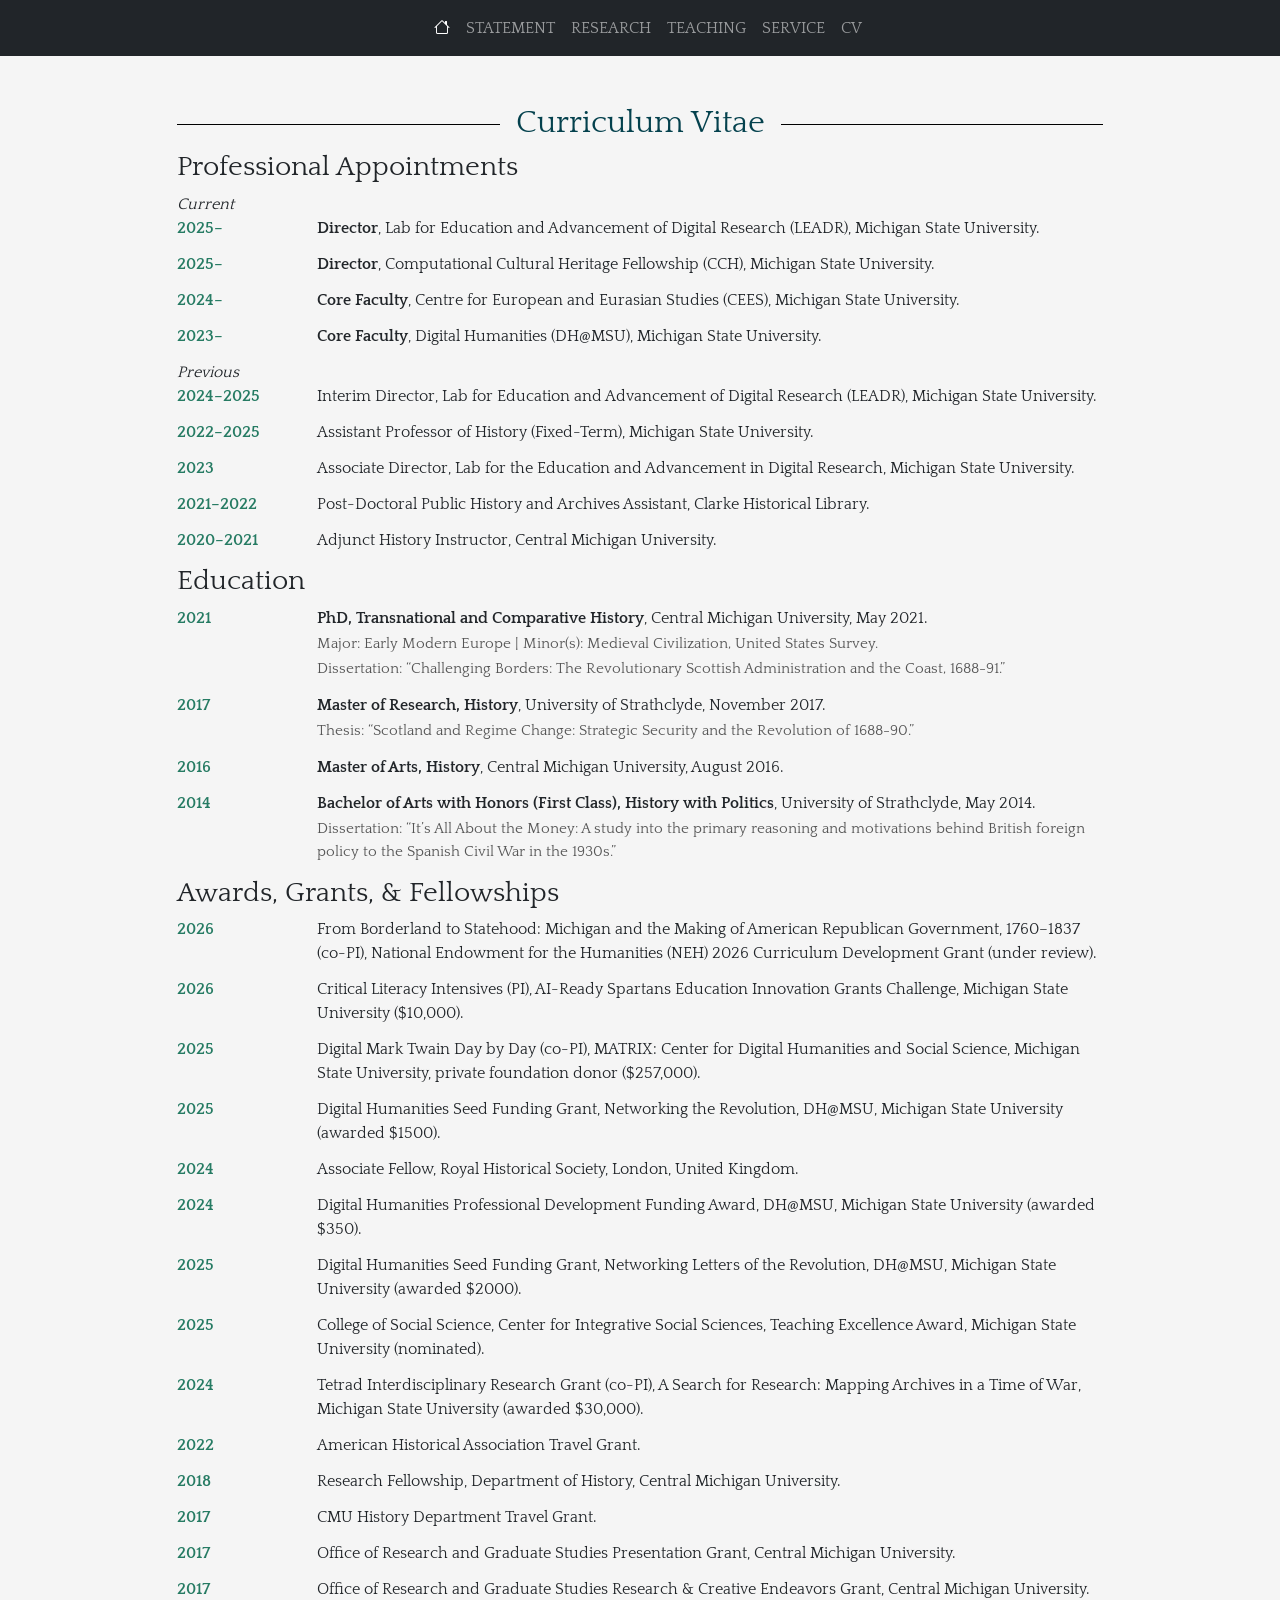
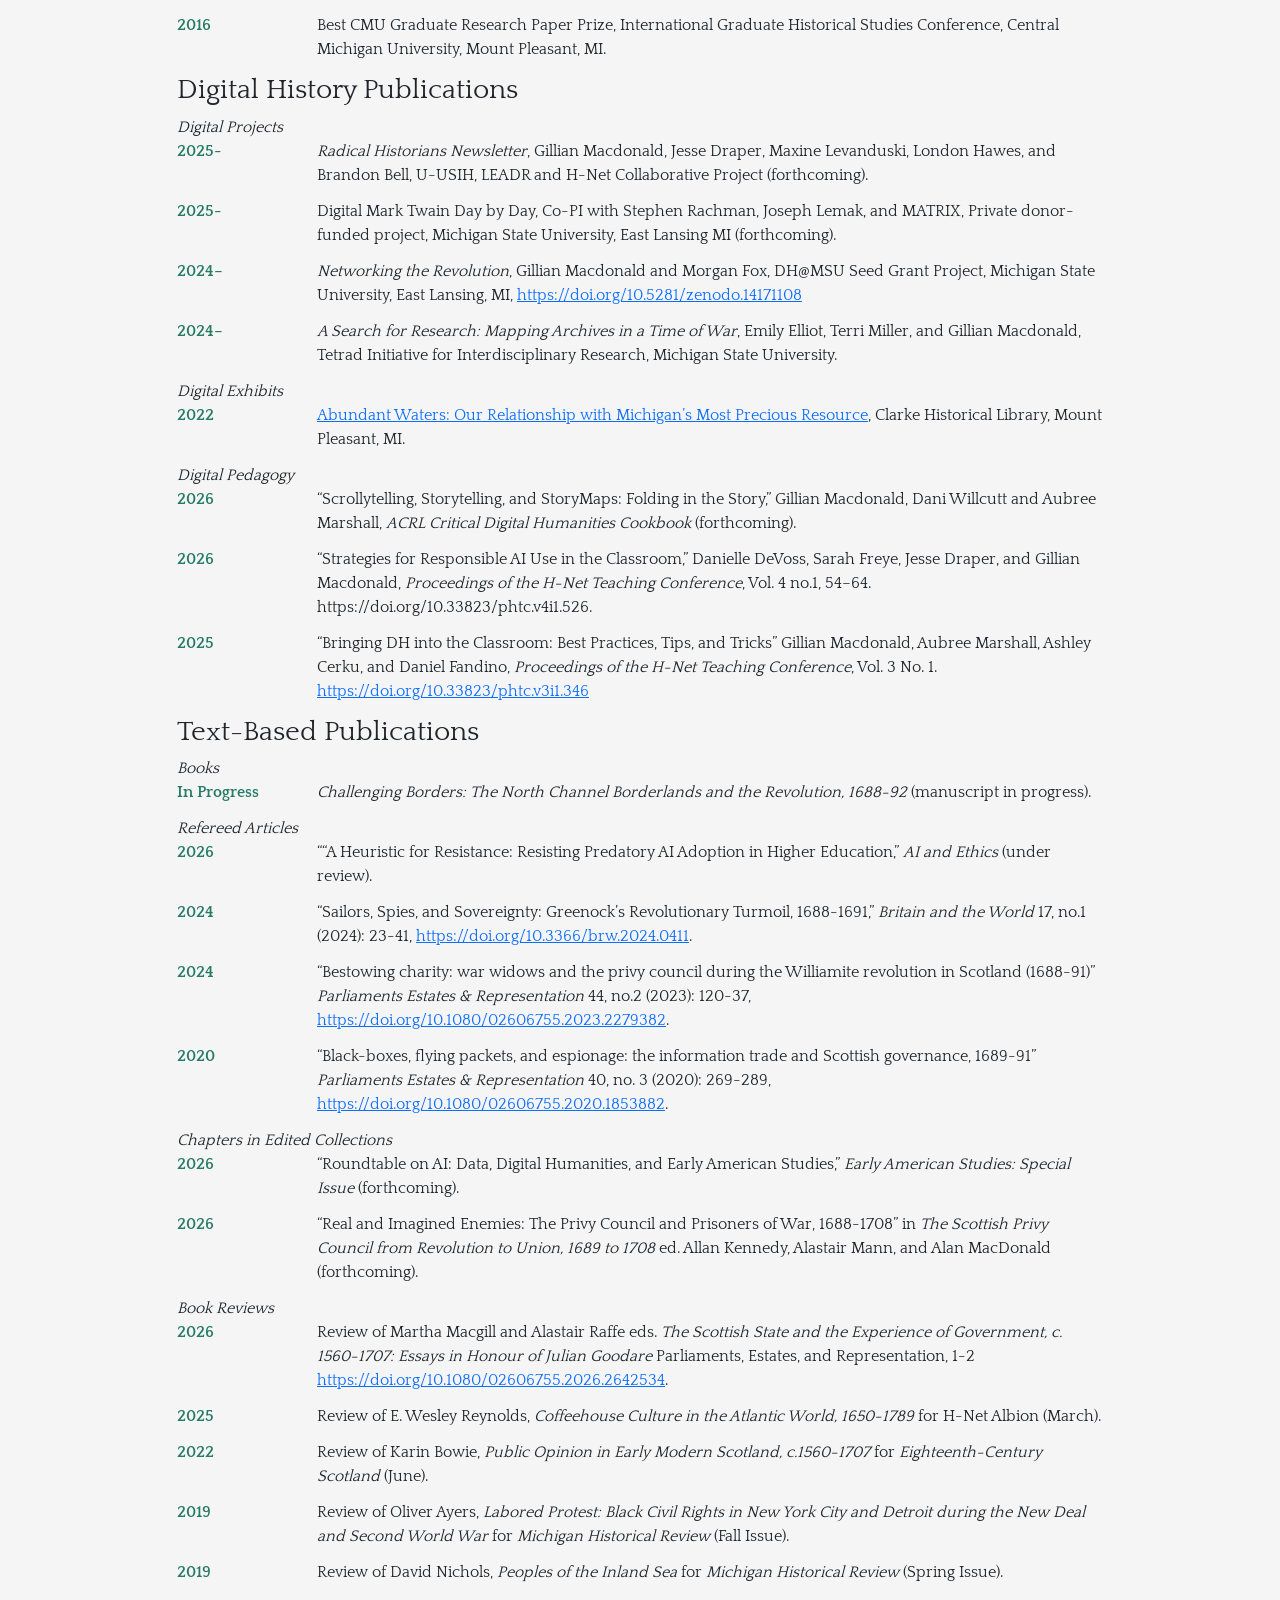
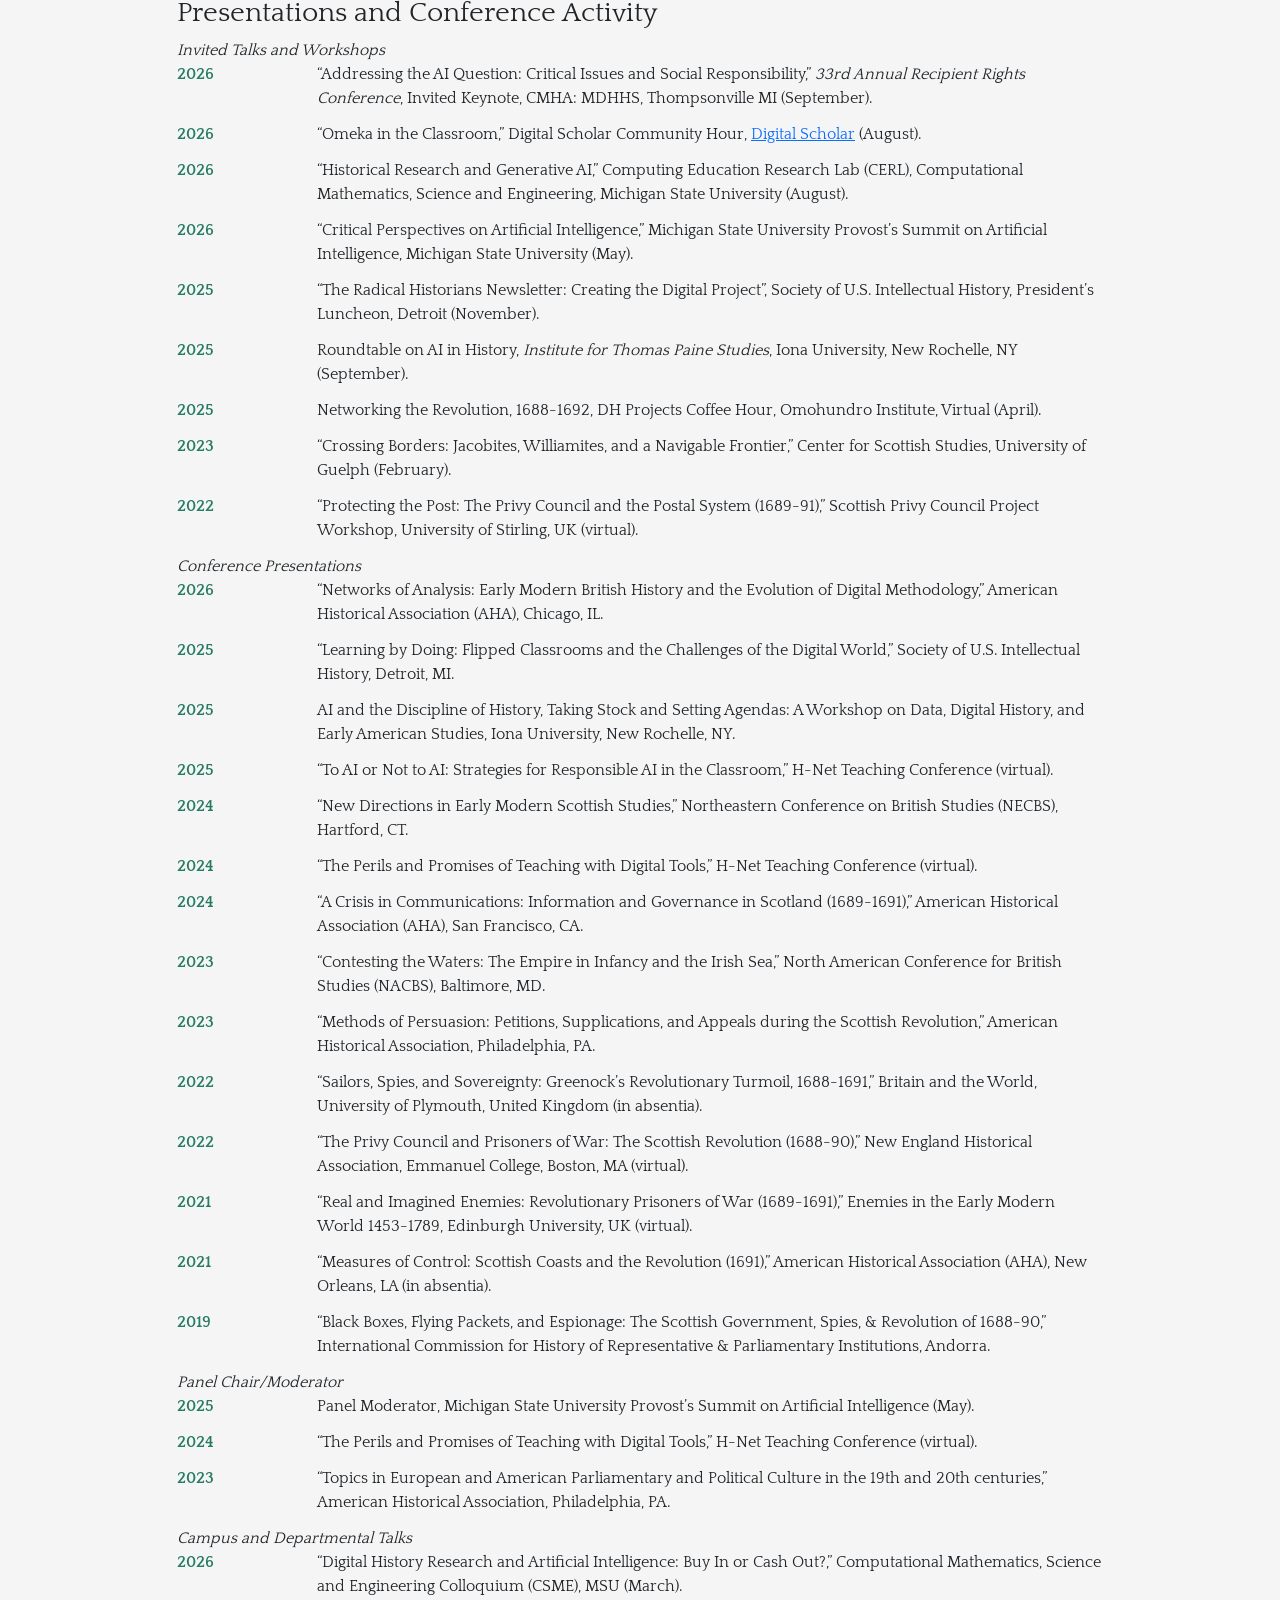
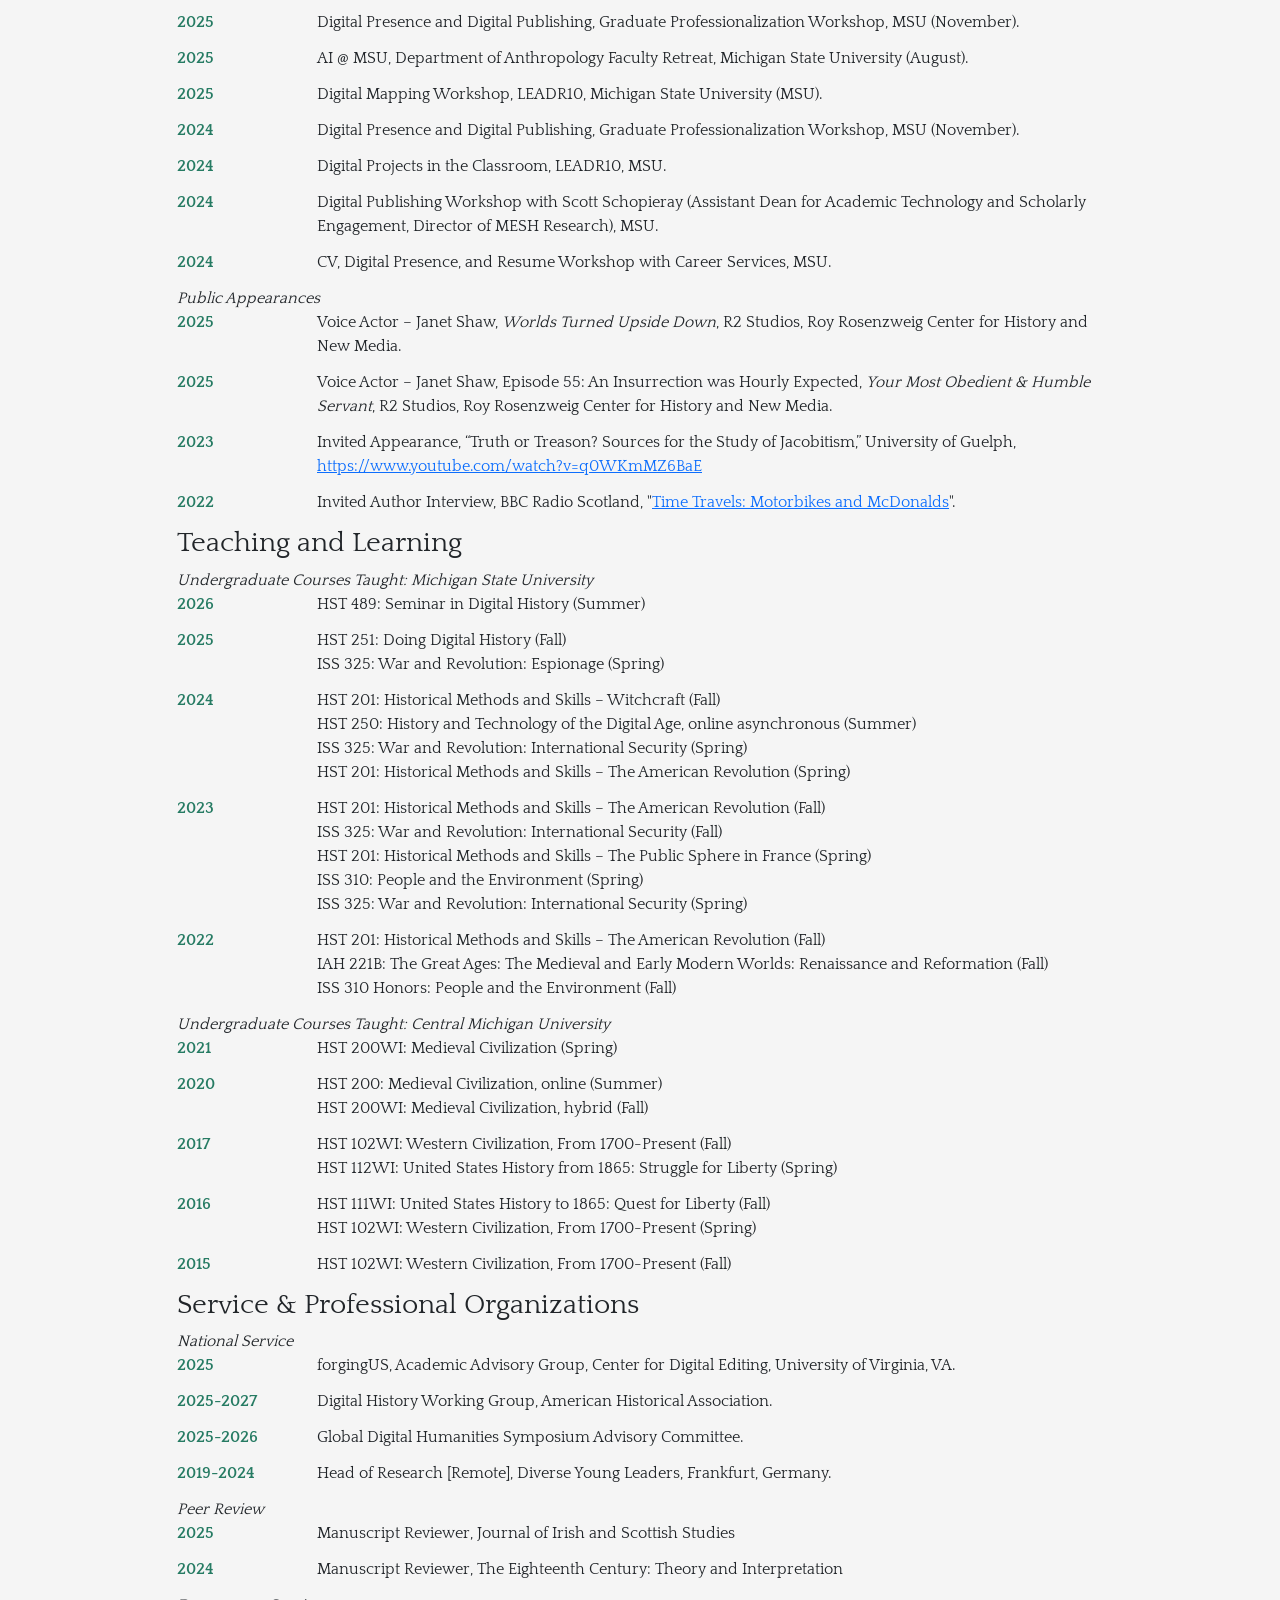
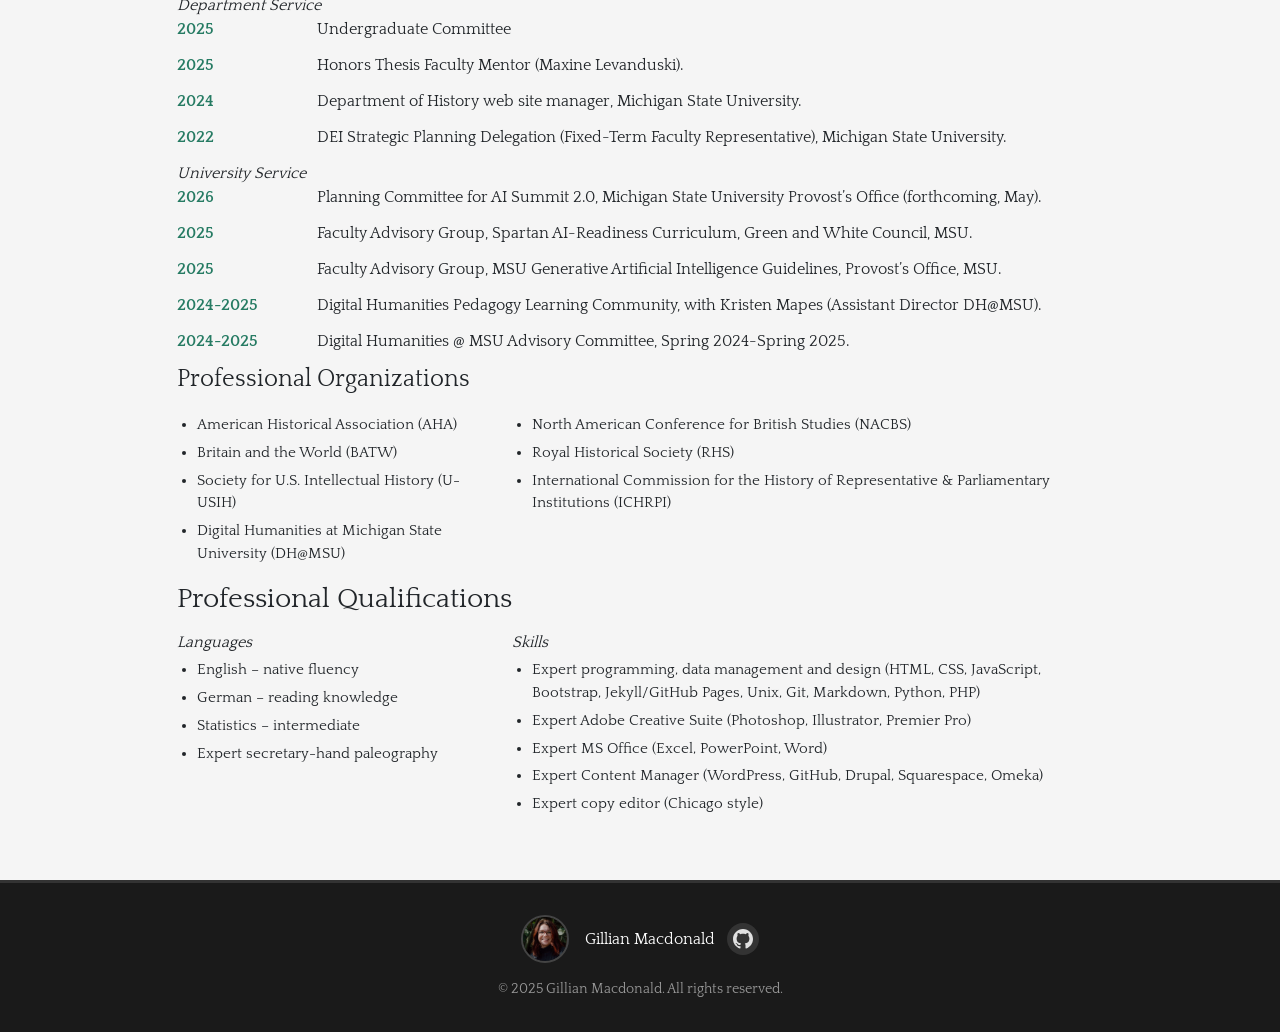
==== cv.html @ a135a9f1 "Update cv.html" ====
<!DOCTYPE html>
<html lang="en">
    <head>
        <meta charset="utf-8" />
        <meta name="viewport" content="width=device-width, initial-scale=1, shrink-to-fit=no" />
        <meta name="description" content="" />
        <meta name="author" content="" />
        <title>Gillian Macdonald, Ph.D.</title>
        <!-- Favicon-->
        <link rel="icon" type="image/x-icon" href="assets/favicon.ico" />
                <link rel="preconnect" href="https://fonts.googleapis.com">
<link rel="preconnect" href="https://fonts.gstatic.com" crossorigin>
<link href="https://fonts.googleapis.com/css2?family=Quattrocento:wght@400;700&display=swap" rel="stylesheet">
<link rel="stylesheet" href="https://cdn.jsdelivr.net/npm/bootstrap-icons@1.13.1/font/bootstrap-icons.min.css">
        <!-- Core theme CSS (includes Bootstrap)-->
        <link href="css/styles.css" rel="stylesheet" />
        <style>
        .entry {
            display: grid;
            grid-template-columns: 120px 1fr;
            column-gap: 20px;
            margin-bottom: 12px;
            align-items: start;
        }
        .date {
            font-weight: bold;
            color: #267b63; 
        }
        .title {
            font-weight: bold;
        }
        .details, .dissertation {
            display: block;
            font-size: 0.95em;
            margin-top: 3px;
            color: #555;
        }
        .qual-grid {
            display: grid;
            grid-template-columns: 1fr 2fr;
            column-gap: 40px;
            margin-top: 15px;
        }
        .qual-column ul {
            padding-left: 20px;
            margin-top: 5px;
        }
        .qual-column li {
            margin-bottom: 5px;
            font-size: 0.95em;
        }
        </style>
    </head>
    <body>
        <!-- Responsive navbar-->
        <nav class="navbar navbar-expand-lg navbar-dark bg-dark sticky-top">
            <div class="container">
                <a class="navbar-brand" href="#!"></a>
                <button class="navbar-toggler" type="button" data-bs-toggle="collapse" data-bs-target="#navbarSupportedContent" aria-controls="navbarSupportedContent" aria-expanded="false" aria-label="Toggle navigation"><span class="navbar-toggler-icon"></span></button>
                <div class="collapse navbar-collapse d-lg-flex justify-content-center" id="navbarSupportedContent">
                    <ul class="navbar-nav nav justify-content-center">
                        <li class="nav-item"><a class="nav-link active" aria-current="page" href="index.html"><i class="bi bi-house"></i></a></li>
                        <li class="nav-item"><a class="nav-link" href="statement.html">STATEMENT</a></li>
                        <li class="nav-item"><a class="nav-link" href="research.html">RESEARCH</a></li>
                        <li class="nav-item"><a class="nav-link" href="teaching.html">TEACHING</a></li>
                        <li class="nav-item"><a class="nav-link" href="service.html">SERVICE</a></li>
                        <li class="nav-item"><a class="nav-link" href="cv.html">CV</a></li>
                    </ul>
                </div>
            </div>
        </nav>
            <div class="container my-5">
                <div class="row justify-content-center">
                    <div class="col-lg-10">
                        <h2>Curriculum Vitae</h2>
    <h3>Professional Appointments</h3>
    <i>Current</i>
    <div class="entry">
    <div class="date">2025–</div><div class="content"><span class="title">Director</span>, Lab for Education and Advancement of Digital Research (LEADR), Michigan State University.</div></div>
    <div class="entry"><div class="date">2025–</div><div class="content"><span class="title">Director</span>, Computational Cultural Heritage Fellowship (CCH), Michigan State University.</div></div>
    <div class="entry"><div class="date">2024–</div><div class="content"><span class="title">Core Faculty</span>, Centre for European and Eurasian Studies (CEES), Michigan State University.</div></div>
    <div class="entry"><div class="date">2023–</div><div class="content"><span class="title">Core Faculty</span>, Digital Humanities (DH@MSU), Michigan State University.</div></div>

    <i>Previous</i>
    <div class="entry"><div class="date">2024–2025</div><div class="content">Interim Director, Lab for Education and Advancement of Digital Research (LEADR), Michigan State University.</div></div>
    <div class="entry"><div class="date">2022–2025</div><div class="content">Assistant Professor of History (Fixed-Term), Michigan State University.</div></div>
    <div class="entry"><div class="date">2023</div><div class="content">Associate Director, Lab for the Education and Advancement in Digital Research, Michigan State University.</div></div>
    <div class="entry"><div class="date">2021–2022</div><div class="content">Post-Doctoral Public History and Archives Assistant, Clarke Historical Library.</div></div>
    <div class="entry"><div class="date">2020–2021</div><div class="content">Adjunct History Instructor, Central Michigan University.</div></div>

    <h3 class="justify-content-center">Education</h3>
    <div class="entry"><div class="date">2021</div>
    <div class="content">
            <span class="title">PhD, Transnational and Comparative History</span>, Central Michigan University, May 2021.
            <span class="details">Major: Early Modern Europe | Minor(s): Medieval Civilization, United States Survey.</span>
            <span class="dissertation">Dissertation: “Challenging Borders: The Revolutionary Scottish Administration and the Coast, 1688-91.”</span></div>
    </div>
    <div class="entry"><div class="date">2017</div>
        <div class="content">
            <span class="title">Master of Research, History</span>, University of Strathclyde, November 2017.
            <span class="dissertation">Thesis: “Scotland and Regime Change: Strategic Security and the Revolution of 1688-90.”</span></div>
    </div>
    <div class="entry"><div class="date">2016</div>
        <div class="content"><span class="title">Master of Arts, History</span>, Central Michigan University, August 2016.</div></div>
    <div class="entry"><div class="date">2014</div>
        <div class="content">
            <span class="title">Bachelor of Arts with Honors (First Class), History with Politics</span>, University of Strathclyde, May 2014.
            <span class="dissertation">Dissertation: “It’s All About the Money: A study into the primary reasoning and motivations behind British foreign policy to the Spanish Civil War in the 1930s.”</span></div>
    </div>

    <h3>Awards, Grants, & Fellowships</h3>
    <div class="entry"><div class="date">2026</div><div class="content">From Borderland to Statehood: Michigan and the Making of American Republican Government, 1760–1837 (co-PI), National Endowment for the Humanities (NEH) 2026 Curriculum Development Grant (under review).</div></div>
    <div class="entry"><div class="date">2026</div><div class="content">Critical Literacy Intensives (PI), AI-Ready Spartans Education Innovation Grants Challenge, Michigan State University ($10,000).</div></div>
    <div class="entry"><div class="date">2025</div><div class="content">Digital Mark Twain Day by Day (co-PI), MATRIX: Center for Digital Humanities and Social Science, Michigan State University, private foundation donor ($257,000).</div></div>
    <div class="entry"><div class="date">2025</div><div class="content">Digital Humanities Seed Funding Grant, Networking the Revolution, DH@MSU, Michigan State University (awarded $1500).</div></div>
    <div class="entry"><div class="date">2024</div><div class="content">Associate Fellow, Royal Historical Society, London, United Kingdom.</div></div>
    <div class="entry"><div class="date">2024</div><div class="content">Digital Humanities Professional Development Funding Award, DH@MSU, Michigan State University (awarded $350).</div></div>
    <div class="entry"><div class="date">2025</div><div class="content">Digital Humanities Seed Funding Grant, Networking Letters of the Revolution, DH@MSU, Michigan State University (awarded $2000).</div></div>
    <div class="entry"><div class="date">2025</div><div class="content">College of Social Science, Center for Integrative Social Sciences, Teaching Excellence Award, Michigan State University (nominated).</div></div>
    <div class="entry"><div class="date">2024</div><div class="content">Tetrad Interdisciplinary Research Grant (co-PI), A Search for Research: Mapping Archives in a Time of War, Michigan State University (awarded $30,000).</div></div>
    <div class="entry"><div class="date">2022</div><div class="content">American Historical Association Travel Grant.</div></div>
    <div class="entry"><div class="date">2018</div><div class="content">Research Fellowship, Department of History, Central Michigan University.</div></div>
    <div class="entry"><div class="date">2017</div><div class="content">CMU History Department Travel Grant.</div></div>
    <div class="entry"><div class="date">2017</div><div class="content">Office of Research and Graduate Studies Presentation Grant, Central Michigan University.</div></div>
    <div class="entry"><div class="date">2017</div><div class="content">Office of Research and Graduate Studies Research & Creative Endeavors Grant, Central Michigan University.</div></div>
    <div class="entry"><div class="date">2016</div><div class="content">Best CMU Graduate Research Paper Prize, International Graduate Historical Studies Conference, Central Michigan University, Mount Pleasant, MI.</div></div>
    
    <h3>Digital History Publications</h3>
    <i>Digital Projects</i>
    <div class="entry"><div class="date">2025-</div><div class="content"><i>Radical Historians Newsletter</i>, Gillian Macdonald, Jesse Draper, Maxine Levanduski, London Hawes, and Brandon Bell, U-USIH, LEADR and H-Net Collaborative Project (forthcoming).</div></div>
    <div class="entry"><div class="date">2025-</div><div class="content">Digital Mark Twain Day by Day, Co-PI with Stephen Rachman, Joseph Lemak, and MATRIX, Private donor-funded project, Michigan State University, East Lansing MI (forthcoming).</div></div>
    <div class="entry"><div class="date">2024–</div><div class="content"><i>Networking the Revolution</i>, Gillian Macdonald and Morgan Fox, DH@MSU Seed Grant Project, Michigan State University, East Lansing, MI, <a href="https://doi.org/10.5281/zenodo.14171108" class="url">https://doi.org/10.5281/zenodo.14171108</a></div></div>
    <div class="entry"><div class="date">2024–</div><div class="content"><i>A Search for Research: Mapping Archives in a Time of War</i>, Emily Elliot, Terri Miller, and Gillian Macdonald, Tetrad Initiative for Interdisciplinary Research, Michigan State University.</div></div>

    <i>Digital Exhibits</i>
    <div class="entry"><div class="date">2022</div><div class="content"><a class="link" href="https://abundantwaterscmich.omeka.net">Abundant Waters: Our Relationship with Michigan’s Most Precious Resource</a>, Clarke Historical Library, Mount Pleasant, MI.</div></div>

    <i>Digital Pedagogy</i>
    <div class="entry"><div class="date">2026</div><div class="content">“Scrollytelling, Storytelling, and StoryMaps: Folding in the Story,” Gillian Macdonald, Dani Willcutt and Aubree Marshall, <i>ACRL Critical Digital Humanities Cookbook</i> (forthcoming).</div></div>
    <div class="entry"><div class="date">2026</div><div class="content">“Strategies for Responsible AI Use in the Classroom,” Danielle DeVoss, Sarah Freye, Jesse Draper, and Gillian Macdonald, <i>Proceedings of the H-Net Teaching Conference</i>, Vol. 4 no.1, 54–64. https://doi.org/10.33823/phtc.v4i1.526.</div></div>
    <div class="entry"><div class="date">2025</div><div class="content">“Bringing DH into the Classroom: Best Practices, Tips, and Tricks” Gillian Macdonald, Aubree Marshall, Ashley Cerku, and Daniel Fandino, <i>Proceedings of the H-Net Teaching Conference</i>, Vol. 3 No. 1. <a href="https://doi.org/10.33823/phtc.v3i1.346" class="url">https://doi.org/10.33823/phtc.v3i1.346</a></div></div>

    <h3 class="justify-content-center">Text-Based Publications</h3>
    <i>Books</i>
    <div class="entry"><div class="date">In Progress</div><div class="content"><i>Challenging Borders: The North Channel Borderlands and the Revolution, 1688-92</i> (manuscript in progress).</div></div>

    <i>Refereed Articles</i>
    <div class="entry"><div class="date">2026</div><div class="content">““A Heuristic for Resistance: Resisting Predatory AI Adoption in Higher Education,” <i>AI and Ethics</i> (under review).</div></div>
    <div class="entry"><div class="date">2024</div><div class="content">“Sailors, Spies, and Sovereignty: Greenock’s Revolutionary Turmoil, 1688-1691,” <i>Britain and the World</i> 17, no.1 (2024): 23-41, <a class="link" href="https://doi.org/10.3366/brw.2024.0411">https://doi.org/10.3366/brw.2024.0411</a>.</div></div>
    <div class="entry"><div class="date">2024</div><div class="content">“Bestowing charity: war widows and the privy council during the Williamite revolution in Scotland (1688-91)” <i>Parliaments Estates & Representation</i> 44, no.2 (2023): 120-37, <a class="link" href="https://doi.org/10.1080/02606755.2023.2279382">https://doi.org/10.1080/02606755.2023.2279382</a>.</div></div>
    <div class="entry"><div class="date">2020</div><div class="content">“Black-boxes, flying packets, and espionage: the information trade and Scottish governance, 1689-91” <i>Parliaments Estates & Representation</i> 40, no. 3 (2020): 269-289, <a class="link" href="https://doi.org/10.1080/02606755.2020.1853882">https://doi.org/10.1080/02606755.2020.1853882</a>.</div></div>

    <i>Chapters in Edited Collections</i>
    <div class="entry"><div class="date">2026</div><div class="content">“Roundtable on AI: Data, Digital Humanities, and Early American Studies,” <i>Early American Studies: Special Issue</i> (forthcoming).</div></div>
    <div class="entry"><div class="date">2026</div><div class="content">“Real and Imagined Enemies: The Privy Council and Prisoners of War, 1688-1708” in <i>The Scottish Privy Council from Revolution to Union, 1689 to 1708</i> ed. Allan Kennedy, Alastair Mann, and Alan MacDonald (forthcoming).</div></div>

    <i>Book Reviews</i>
    <div class="entry"><div class="date">2026</div><div class="content">Review of Martha Macgill and Alastair Raffe eds. <i>The Scottish State and the Experience of Government, c. 1560-1707: Essays in Honour of Julian Goodare</i> Parliaments, Estates, and Representation, 1-2 <a class="link" href="https://doi.org/10.1080/02606755.2026.2642534">https://doi.org/10.1080/02606755.2026.2642534</a>.</div></div>
    <div class="entry"><div class="date">2025</div><div class="content">Review of E. Wesley Reynolds, <i>Coffeehouse Culture in the Atlantic World, 1650-1789</i> for H-Net Albion (March).</div></div>
    <div class="entry"><div class="date">2022</div><div class="content">Review of Karin Bowie, <i>Public Opinion in Early Modern Scotland, c.1560-1707</i> for <i>Eighteenth-Century Scotland</i> (June).</div></div>
    <div class="entry"><div class="date">2019</div><div class="content">Review of Oliver Ayers, <i>Labored Protest: Black Civil Rights in New York City and Detroit during the New Deal and Second World War</i> for <i>Michigan Historical Review</i> (Fall Issue).</div></div>
    <div class="entry"><div class="date">2019</div><div class="content">Review of David Nichols, <i>Peoples of the Inland Sea</i> for <i>Michigan Historical Review</i> (Spring Issue).</div></div>

    <h3>Presentations and Conference Activity</h3>
    <i>Invited Talks and Workshops</i>
    <div class="entry"><div class="date">2026</div><div class="content">“Addressing the AI Question: Critical Issues and Social Responsibility,” <i>33rd Annual Recipient Rights Conference</i>, Invited Keynote, CMHA: MDHHS, Thompsonville MI (September).</div></div>
    <div class="entry"><div class="date">2026</div><div class="content">“Omeka in the Classroom,” Digital Scholar Community Hour, <a class="link" href="https://www.digitalscholar.org">Digital Scholar</a> (August). </div></div>
    <div class="entry"><div class="date">2026</div><div class="content">“Historical Research and Generative AI,” Computing Education Research Lab (CERL), Computational Mathematics, Science and Engineering, Michigan State University (August).</div></div>
    <div class="entry"><div class="date">2026</div><div class="content">“Critical Perspectives on Artificial Intelligence,” Michigan State University Provost’s Summit on Artificial Intelligence, Michigan State University (May).</div></div>
    <div class="entry"><div class="date">2025</div><div class="content">“The Radical Historians Newsletter: Creating the Digital Project”, Society of U.S. Intellectual History, President’s Luncheon, Detroit (November).</div></div>
    <div class="entry"><div class="date">2025</div><div class="content">Roundtable on AI in History, <i>Institute for Thomas Paine Studies</i>, Iona University, New Rochelle, NY (September).</div></div>
    <div class="entry"><div class="date">2025</div><div class="content">Networking the Revolution, 1688-1692, DH Projects Coffee Hour, Omohundro Institute, Virtual (April).</div></div>
    <div class="entry"><div class="date">2023</div><div class="content">“Crossing Borders: Jacobites, Williamites, and a Navigable Frontier,” Center for Scottish Studies, University of Guelph (February).</div></div>
    <div class="entry"><div class="date">2022</div><div class="content">“Protecting the Post: The Privy Council and the Postal System (1689-91),” Scottish Privy Council Project Workshop, University of Stirling, UK (virtual).</div></div>

    <i>Conference Presentations</i>
    <div class="entry"><div class="date">2026</div><div class="content">“Networks of Analysis: Early Modern British History and the Evolution of Digital Methodology,” American Historical Association (AHA), Chicago, IL.</div></div>
    <div class="entry"><div class="date">2025</div><div class="content">“Learning by Doing: Flipped Classrooms and the Challenges of the Digital World,” Society of U.S. Intellectual History, Detroit, MI. </div></div>
    <div class="entry"><div class="date">2025</div><div class="content">AI and the Discipline of History, Taking Stock and Setting Agendas: A Workshop on Data, Digital History, and Early American Studies, Iona University, New Rochelle, NY.</div></div>
    <div class="entry"><div class="date">2025</div><div class="content">“To AI or Not to AI: Strategies for Responsible AI in the Classroom,” H-Net Teaching Conference (virtual).</div></div>
    <div class="entry"><div class="date">2024</div><div class="content">“New Directions in Early Modern Scottish Studies,” Northeastern Conference on British Studies (NECBS), Hartford, CT. </div></div>
    <div class="entry"><div class="date">2024</div><div class="content">“The Perils and Promises of Teaching with Digital Tools,” H-Net Teaching Conference (virtual).</div></div>
    <div class="entry"><div class="date">2024</div><div class="content">“A Crisis in Communications: Information and Governance in Scotland (1689-1691),” American Historical Association (AHA), San Francisco, CA.</div></div>
    <div class="entry"><div class="date">2023</div><div class="content">“Contesting the Waters: The Empire in Infancy and the Irish Sea,” North American Conference for British Studies (NACBS), Baltimore, MD.</div></div>
    <div class="entry"><div class="date">2023</div><div class="content">“Methods of Persuasion: Petitions, Supplications, and Appeals during the Scottish Revolution,” American Historical Association, Philadelphia, PA.</div></div>
    <div class="entry"><div class="date">2022</div><div class="content">“Sailors, Spies, and Sovereignty: Greenock’s Revolutionary Turmoil, 1688-1691,” Britain and the World, University of Plymouth, United Kingdom (in absentia).</div></div>
    <div class="entry"><div class="date">2022</div><div class="content">“The Privy Council and Prisoners of War: The Scottish Revolution (1688-90),” New England Historical Association, Emmanuel College, Boston, MA (virtual).</div></div>
    <div class="entry"><div class="date">2021</div><div class="content">“Real and Imagined Enemies: Revolutionary Prisoners of War (1689-1691),” Enemies in the Early Modern World 1453-1789, Edinburgh University, UK (virtual).</div></div>
    <div class="entry"><div class="date">2021</div><div class="content">“Measures of Control: Scottish Coasts and the Revolution (1691),” American Historical Association (AHA), New Orleans, LA (in absentia).</div></div>
    <div class="entry"><div class="date">2019</div><div class="content">“Black Boxes, Flying Packets, and Espionage: The Scottish Government, Spies, & Revolution of 1688-90,” International Commission for History of Representative & Parliamentary Institutions, Andorra.</div></div>

    <i>Panel Chair/Moderator</i>
    <div class="entry"><div class="date">2025</div><div class="content">Panel Moderator, Michigan State University Provost’s Summit on Artificial Intelligence (May).</div></div>
    <div class="entry"><div class="date">2024</div><div class="content">“The Perils and Promises of Teaching with Digital Tools,” H-Net Teaching Conference (virtual).</div></div>
    <div class="entry"><div class="date">2023</div><div class="content">“Topics in European and American Parliamentary and Political Culture in the 19th and 20th centuries,” American Historical Association, Philadelphia, PA.</div></div>

    <i>Campus and Departmental Talks</i>
    <div class="entry"><div class="date">2026</div><div class="content">“Digital History Research and Artificial Intelligence: Buy In or Cash Out?,” Computational Mathematics, Science and Engineering Colloquium (CSME), MSU (March).</div></div>
    <div class="entry"><div class="date">2025</div><div class="content">Digital Presence and Digital Publishing, Graduate Professionalization Workshop, MSU (November).</div></div>
    <div class="entry"><div class="date">2025</div><div class="content">AI @ MSU, Department of Anthropology Faculty Retreat, Michigan State University (August).</div></div>
    <div class="entry"><div class="date">2025</div><div class="content">Digital Mapping Workshop, LEADR10, Michigan State University (MSU).</div></div>
    <div class="entry"><div class="date">2024</div><div class="content">Digital Presence and Digital Publishing, Graduate Professionalization Workshop, MSU (November).</div></div>
    <div class="entry"><div class="date">2024</div><div class="content">Digital Projects in the Classroom, LEADR10, MSU.</div></div>
    <div class="entry"><div class="date">2024</div><div class="content">Digital Publishing Workshop with Scott Schopieray (Assistant Dean for Academic Technology and Scholarly Engagement, Director of MESH Research), MSU.</div></div>
    <div class="entry"><div class="date">2024</div><div class="content">CV, Digital Presence, and Resume Workshop with Career Services, MSU.</div></div>

    <i>Public Appearances</i>
    <div class="entry"><div class="date">2025</div><div class="content">Voice Actor – Janet Shaw, <i>Worlds Turned Upside Down</i>, R2 Studios, Roy Rosenzweig Center for History and New Media.</div></div>
    <div class="entry"><div class="date">2025</div><div class="content">Voice Actor – Janet Shaw, Episode 55: An Insurrection was Hourly Expected, <i>Your Most Obedient & Humble Servant</i>, R2 Studios, Roy Rosenzweig Center for History and New Media.</div></div>
    <div class="entry"><div class="date">2023</div><div class="content">Invited Appearance, “Truth or Treason? Sources for the Study of Jacobitism,” University of Guelph, <a href="https://www.youtube.com/watch?v=q0WKmMZ6BaE" class="url">https://www.youtube.com/watch?v=q0WKmMZ6BaE</a></div></div>
    <div class="entry"><div class="date">2022</div><div class="content">Invited Author Interview, BBC Radio Scotland, "<a href="https://www.bbc.co.uk/programmes/m001750f" class="url">Time Travels: Motorbikes and McDonalds</a>".</div></div>

    <h3>Teaching and Learning</h3>
    <i>Undergraduate Courses Taught: Michigan State University</i>
    <div class="entry"><div class="date">2026</div><div class="content">HST 489: Seminar in Digital History (Summer)</div></div>
    <div class="entry"><div class="date">2025</div><div class="content">HST 251: Doing Digital History (Fall)<br>ISS 325: War and Revolution: Espionage (Spring)</div></div>
    <div class="entry"><div class="date">2024</div><div class="content">HST 201: Historical Methods and Skills – Witchcraft (Fall)<br>HST 250: History and Technology of the Digital Age, online asynchronous (Summer)<br>ISS 325: War and Revolution: International Security (Spring)<br>HST 201: Historical Methods and Skills – The American Revolution (Spring)</div></div>
    <div class="entry"><div class="date">2023</div><div class="content">HST 201: Historical Methods and Skills – The American Revolution (Fall)<br>ISS 325: War and Revolution: International Security (Fall)<br>HST 201: Historical Methods and Skills – The Public Sphere in France (Spring)<br>ISS 310: People and the Environment (Spring)<br>ISS 325: War and Revolution: International Security (Spring)</div></div>
    <div class="entry"><div class="date">2022</div><div class="content">HST 201: Historical Methods and Skills – The American Revolution (Fall)<br>IAH 221B: The Great Ages: The Medieval and Early Modern Worlds: Renaissance and Reformation (Fall)<br>ISS 310 Honors: People and the Environment (Fall)</div></div>

    <i>Undergraduate Courses Taught: Central Michigan University</i>
    <div class="entry"><div class="date">2021</div><div class="content">HST 200WI: Medieval Civilization (Spring)</div></div>
    <div class="entry"><div class="date">2020</div><div class="content">HST 200: Medieval Civilization, online (Summer)<br>HST 200WI: Medieval Civilization, hybrid (Fall)</div></div>
    <div class="entry"><div class="date">2017</div><div class="content">HST 102WI: Western Civilization, From 1700-Present (Fall)<br>HST 112WI: United States History from 1865: Struggle for Liberty (Spring)</div></div>
    <div class="entry"><div class="date">2016</div><div class="content">HST 111WI: United States History to 1865: Quest for Liberty (Fall)<br>HST 102WI: Western Civilization, From 1700-Present (Spring)</div></div>
    <div class="entry"><div class="date">2015</div><div class="content">HST 102WI: Western Civilization, From 1700-Present (Fall)</div></div>
    
    <h3>Service & Professional Organizations</h3>
    <i>National Service</i>
    <div class="entry"><div class="date">2025</div><div class="content">forgingUS, Academic Advisory Group, Center for Digital Editing, University of Virginia, VA.</div></div>
    <div class="entry"><div class="date">2025-2027</div><div class="content">Digital History Working Group, American Historical Association.</div></div>
    <div class="entry"><div class="date">2025-2026</div><div class="content">Global Digital Humanities Symposium Advisory Committee.</div></div>
    <div class="entry"><div class="date">2019-2024</div><div class="content">Head of Research [Remote], Diverse Young Leaders, Frankfurt, Germany.</div></div>

    <i>Peer Review</i>
    <div class="entry"><div class="date">2025</div><div class="content">Manuscript Reviewer, Journal of Irish and Scottish Studies</div></div>
    <div class="entry"><div class="date">2024</div><div class="content">Manuscript Reviewer, The Eighteenth Century: Theory and Interpretation</div></div>

    <i>Department Service</i>
    <div class="entry"><div class="date">2025</div><div class="content">Undergraduate Committee</div></div>
    <div class="entry"><div class="date">2025</div><div class="content">Honors Thesis Faculty Mentor (Maxine Levanduski).</div></div>
    <div class="entry"><div class="date">2024</div><div class="content">Department of History web site manager, Michigan State University.</div></div>
    <div class="entry"><div class="date">2022</div><div class="content">DEI Strategic Planning Delegation (Fixed-Term Faculty Representative), Michigan State University.</div></div>

    <i>University Service</i>
    <div class="entry"><div class="date">2026</div><div class="content">Planning Committee for AI Summit 2.0, Michigan State University Provost’s Office (forthcoming, May).</div></div>
    <div class="entry"><div class="date">2025</div><div class="content">Faculty Advisory Group, Spartan AI-Readiness Curriculum, Green and White Council, MSU.</div></div>
    <div class="entry"><div class="date">2025</div><div class="content">Faculty Advisory Group, MSU Generative Artificial Intelligence Guidelines, Provost’s Office, MSU.</div></div>
    <div class="entry"><div class="date">2024-2025</div><div class="content">Digital Humanities Pedagogy Learning Community, with Kristen Mapes (Assistant Director DH@MSU).</div></div>
    <div class="entry"><div class="date">2024-2025</div><div class="content">Digital Humanities @ MSU Advisory Committee, Spring 2024-Spring 2025.</div></div>

    <h4>Professional Organizations</h4>
    <div class="qual-grid">
        <div class="qual-column">
            <ul>
                <li>American Historical Association (AHA)</li>
                <li>Britain and the World (BATW)</li>
                <li>Society for U.S. Intellectual History (U-USIH)</li>
                <li>Digital Humanities at Michigan State University (DH@MSU)</li>
            </ul>
        </div>
        <div class="qual-column">
            <ul>
                <li>North American Conference for British Studies (NACBS)</li>
                <li>Royal Historical Society (RHS)</li>
                <li>International Commission for the History of Representative & Parliamentary Institutions (ICHRPI)</li>
            </ul>
        </div>
    </div>

    <h3>Professional Qualifications</h3>
    <div class="qual-grid">
        <div class="qual-column">
            <i>Languages</i>
            <ul>
                <li>English – native fluency</li>
                <li>German – reading knowledge</li>
                <li>Statistics – intermediate</li>
                <li>Expert secretary-hand paleography</li>
            </ul>
        </div>
        <div class="qual-column">
            <i>Skills</i>
            <ul>
                <li>Expert programming, data management and design (HTML, CSS, JavaScript, Bootstrap, Jekyll/GitHub Pages, Unix, Git, Markdown, Python, PHP)</li>
                <li>Expert Adobe Creative Suite (Photoshop, Illustrator, Premier Pro)</li>
                <li>Expert MS Office (Excel, PowerPoint, Word)</li>
                <li>Expert Content Manager (WordPress, GitHub, Drupal, Squarespace, Omeka)</li>
                <li>Expert copy editor (Chicago style)</li>
            </ul>
        </div>
    </div>
                    </div>
                </div>
            </div>
        </div>  
        <!-- Footer-->
<footer>
        <div class="footer-content">
            <div class="author-section">
                <div class="avatar"><img src="assets/headshot.png" alt="Gillian Macdonald"></div>
                <div class="author-info">
                    <span class="author-name">Gillian Macdonald</span>
                    <a href="https://github.com/gilliansmac92" class="github-link" target="_blank" rel="noopener noreferrer" aria-label="GitHub Profile">
                        <svg class="github-icon" viewBox="0 0 24 24" xmlns="http://www.w3.org/2000/svg">
                            <path d="M12 0c-6.626 0-12 5.373-12 12 0 5.302 3.438 9.8 8.207 11.387.599.111.793-.261.793-.577v-2.234c-3.338.726-4.033-1.416-4.033-1.416-.546-1.387-1.333-1.756-1.333-1.756-1.089-.745.083-.729.083-.729 1.205.084 1.839 1.237 1.839 1.237 1.07 1.834 2.807 1.304 3.492.997.107-.775.418-1.305.762-1.604-2.665-.305-5.467-1.334-5.467-5.931 0-1.311.469-2.381 1.236-3.221-.124-.303-.535-1.524.117-3.176 0 0 1.008-.322 3.301 1.23.957-.266 1.983-.399 3.003-.404 1.02.005 2.047.138 3.006.404 2.291-1.552 3.297-1.23 3.297-1.23.653 1.653.242 2.874.118 3.176.77.84 1.235 1.911 1.235 3.221 0 4.609-2.807 5.624-5.479 5.921.43.372.823 1.102.823 2.222v3.293c0 .319.192.694.801.576 4.765-1.589 8.199-6.086 8.199-11.386 0-6.627-5.373-12-12-12z"/>
                        </svg>
                    </a>
                </div>
            </div>
            <div class="copyright">
                © 2025 Gillian Macdonald. All rights reserved.
            </div>
        </div>
    </footer>
        <!-- Bootstrap core JS-->
        <script src="https://cdn.jsdelivr.net/npm/bootstrap@5.2.3/dist/js/bootstrap.bundle.min.js"></script>
        <!-- Core theme JS-->
        <script src="js/scripts.js"></script>
    </body>
</html>
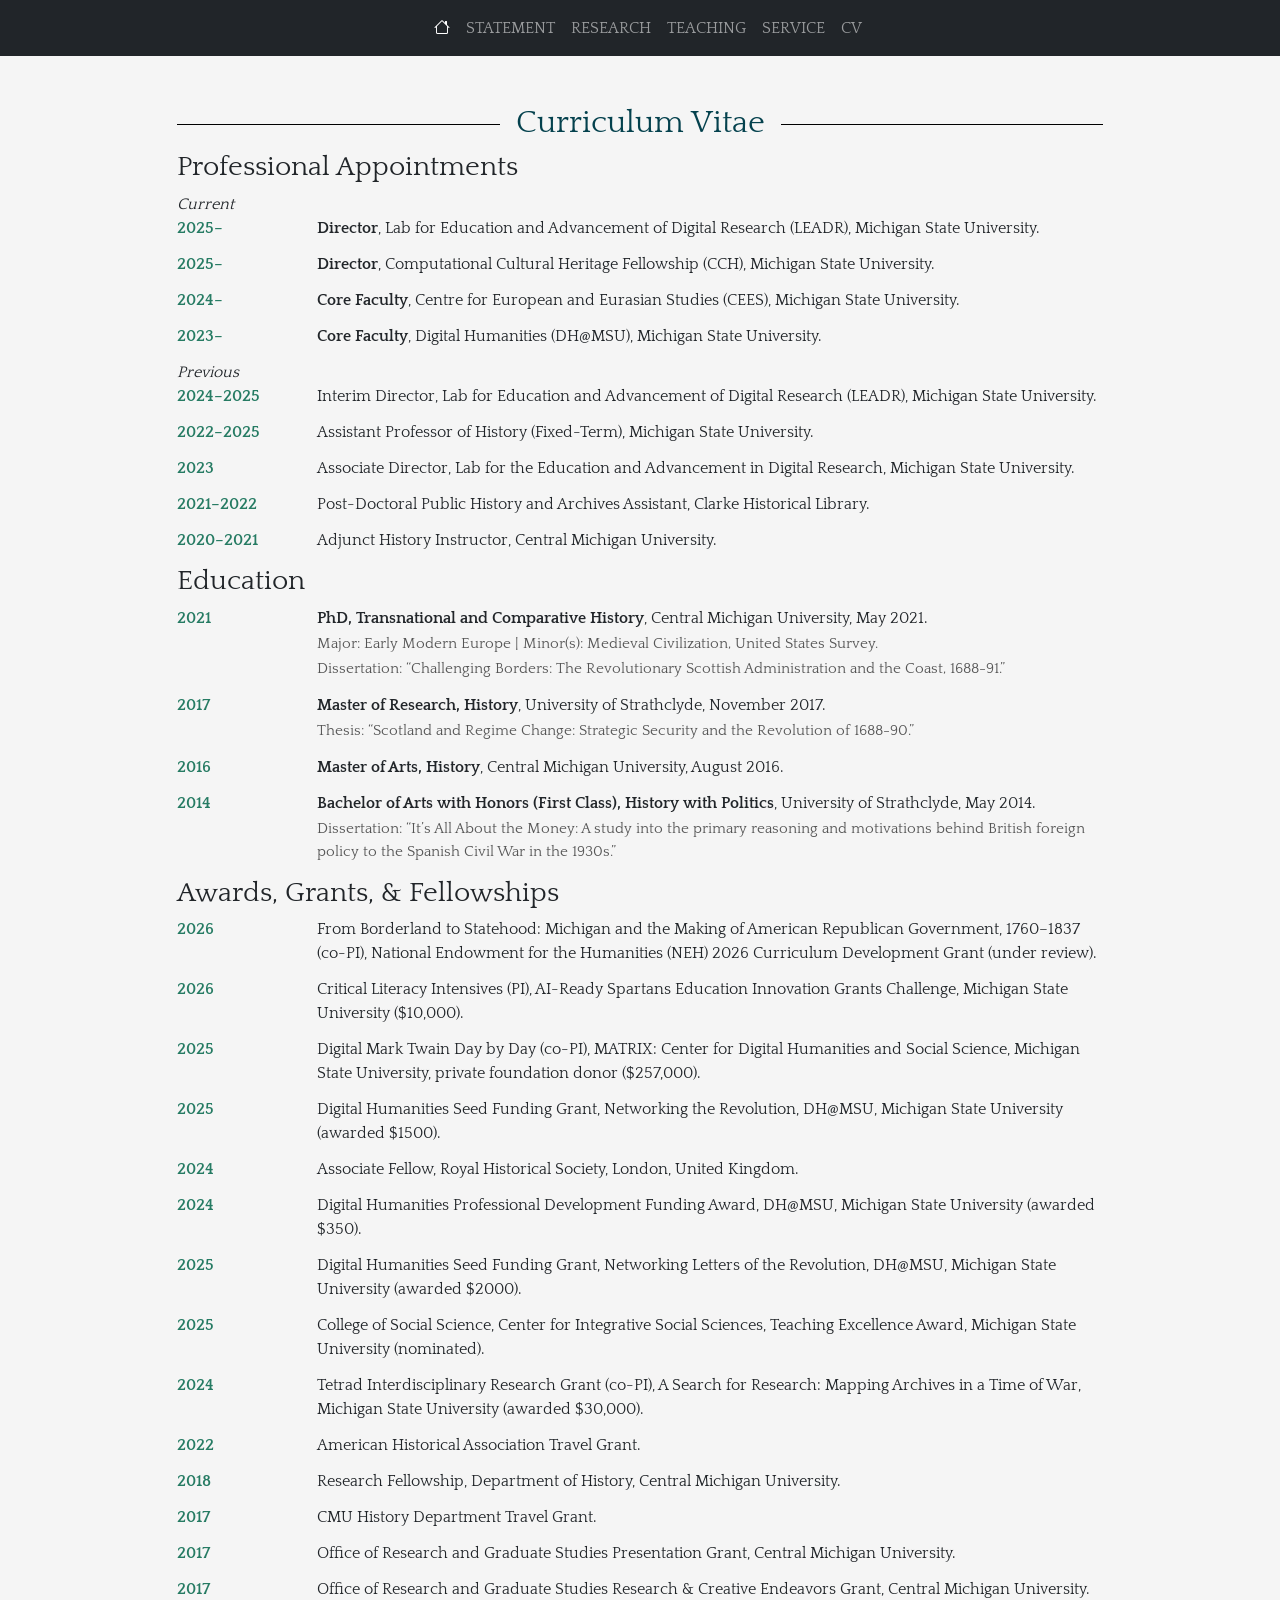
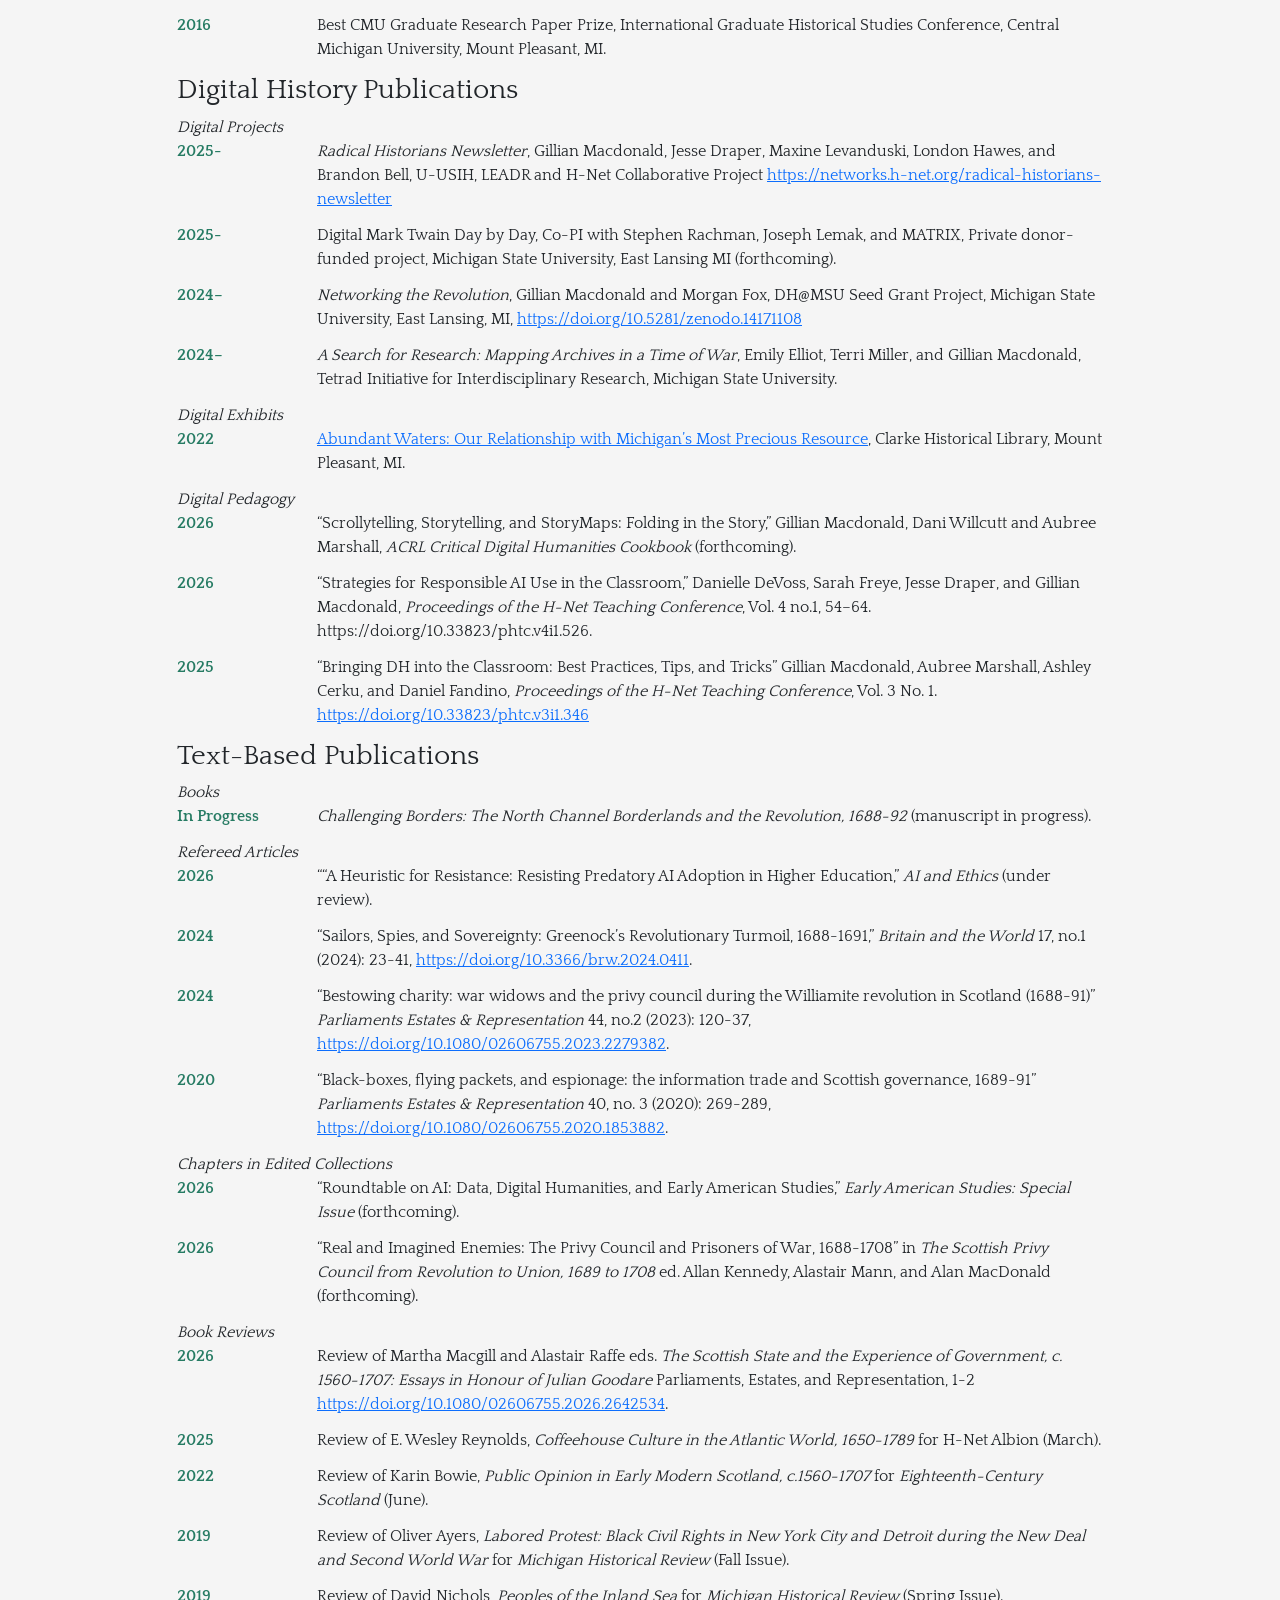
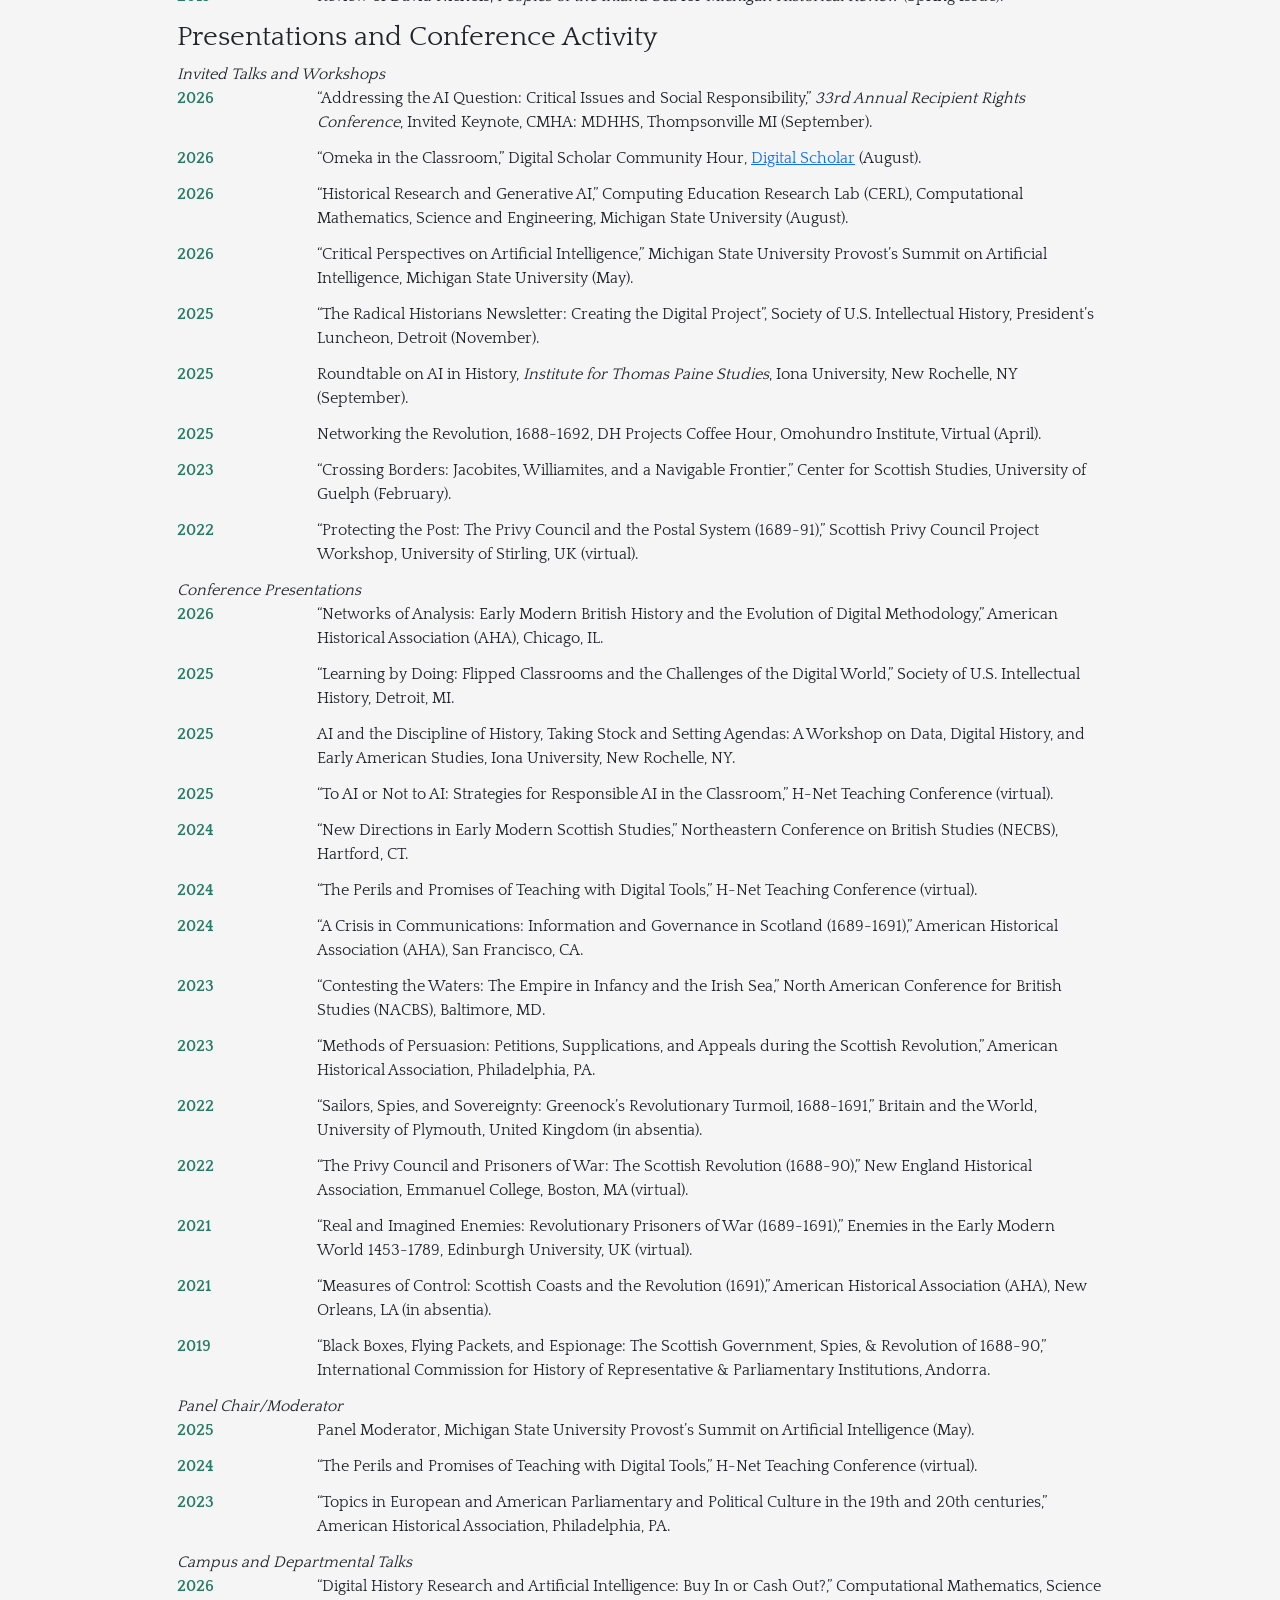
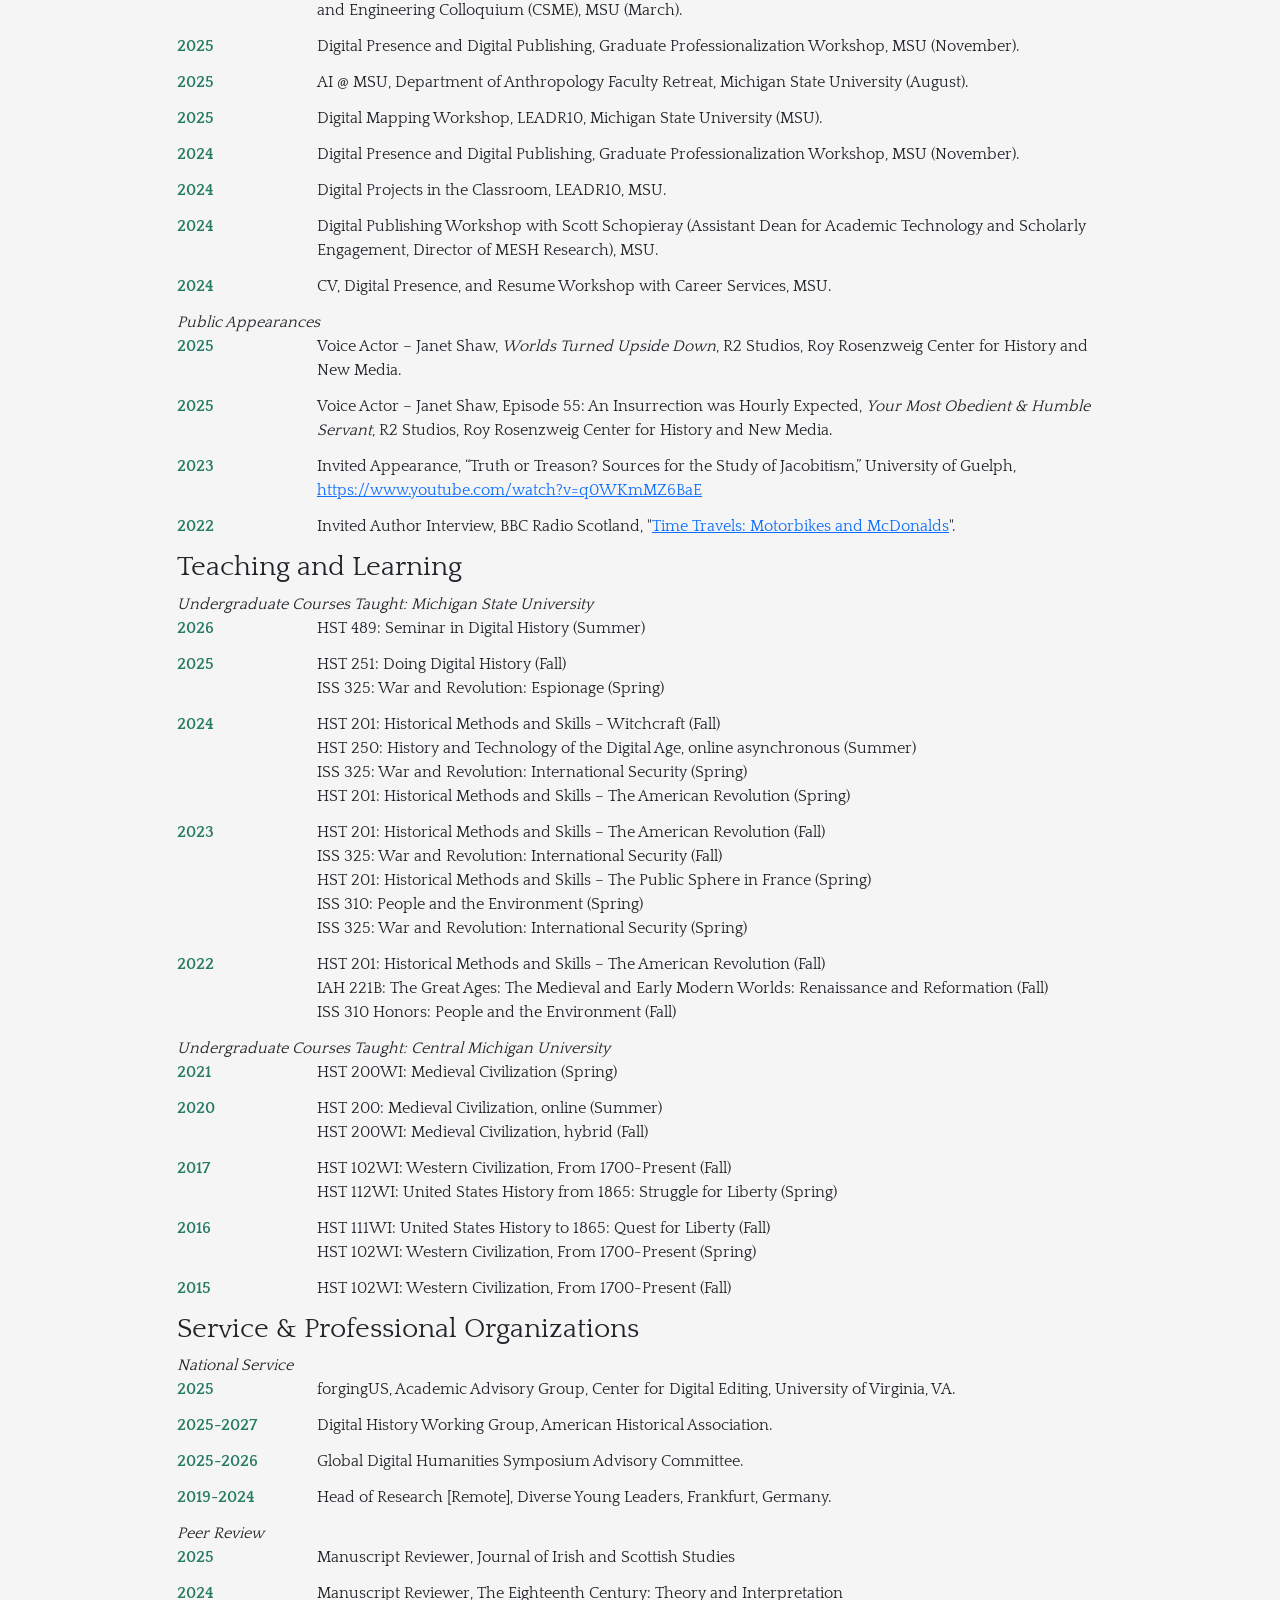
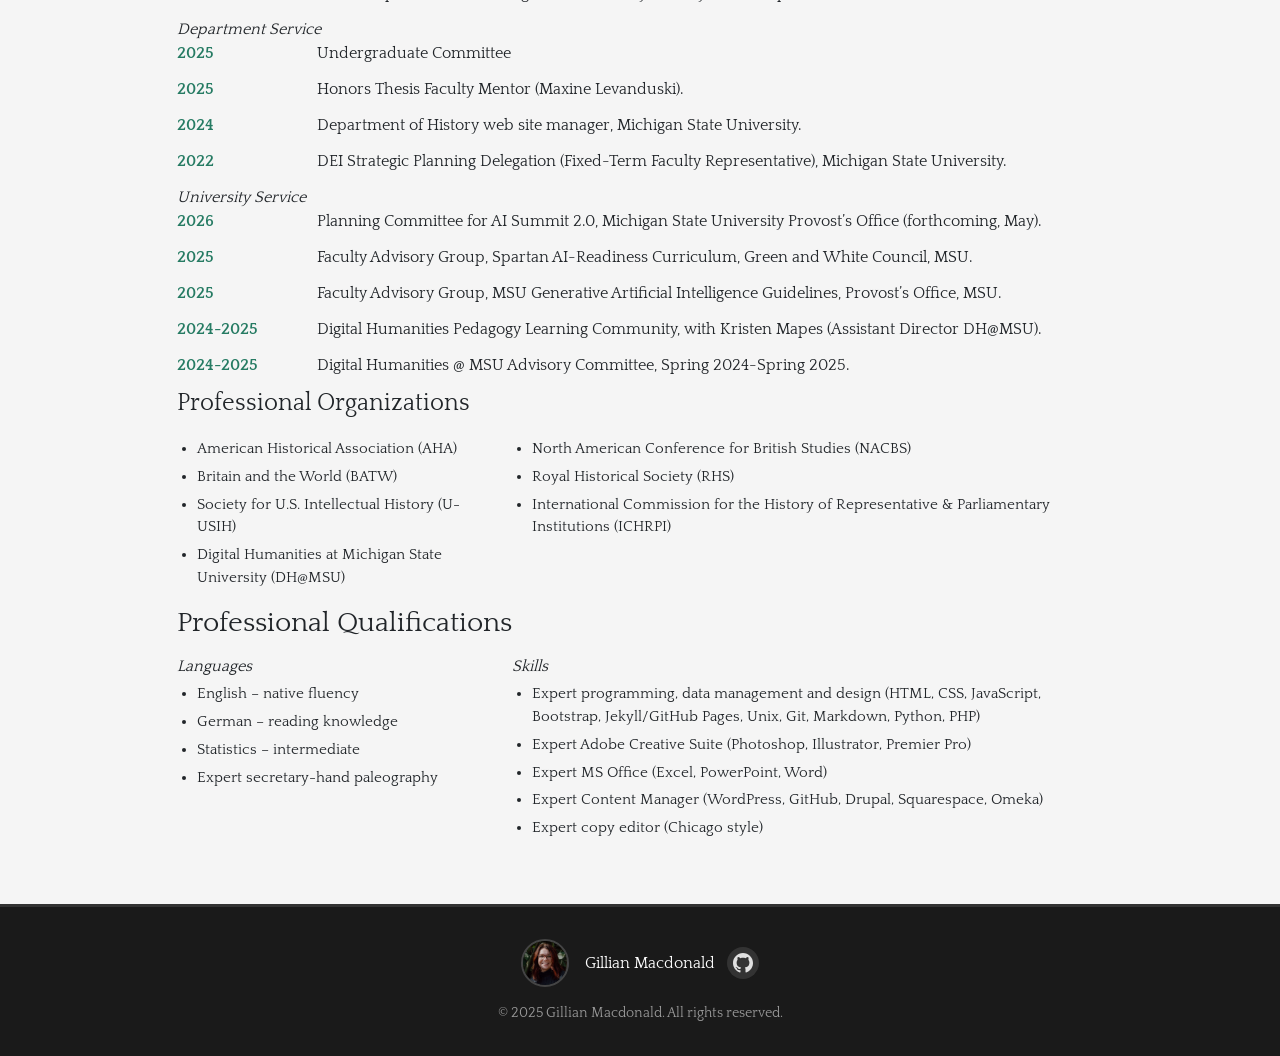
==== commit 461c0924: "Update cv.html update link" ====
--- a/cv.html
+++ b/cv.html
@@ -127,7 +127,7 @@
     
     <h3>Digital History Publications</h3>
     <i>Digital Projects</i>
-    <div class="entry"><div class="date">2025-</div><div class="content"><i>Radical Historians Newsletter</i>, Gillian Macdonald, Jesse Draper, Maxine Levanduski, London Hawes, and Brandon Bell, U-USIH, LEADR and H-Net Collaborative Project (forthcoming).</div></div>
+    <div class="entry"><div class="date">2025-</div><div class="content"><i>Radical Historians Newsletter</i>, Gillian Macdonald, Jesse Draper, Maxine Levanduski, London Hawes, and Brandon Bell, U-USIH, LEADR and H-Net Collaborative Project <a class="link" href="https://networks.h-net.org/radical-historians-newsletter">https://networks.h-net.org/radical-historians-newsletter</a></div></div>
     <div class="entry"><div class="date">2025-</div><div class="content">Digital Mark Twain Day by Day, Co-PI with Stephen Rachman, Joseph Lemak, and MATRIX, Private donor-funded project, Michigan State University, East Lansing MI (forthcoming).</div></div>
     <div class="entry"><div class="date">2024–</div><div class="content"><i>Networking the Revolution</i>, Gillian Macdonald and Morgan Fox, DH@MSU Seed Grant Project, Michigan State University, East Lansing, MI, <a href="https://doi.org/10.5281/zenodo.14171108" class="url">https://doi.org/10.5281/zenodo.14171108</a></div></div>
     <div class="entry"><div class="date">2024–</div><div class="content"><i>A Search for Research: Mapping Archives in a Time of War</i>, Emily Elliot, Terri Miller, and Gillian Macdonald, Tetrad Initiative for Interdisciplinary Research, Michigan State University.</div></div>
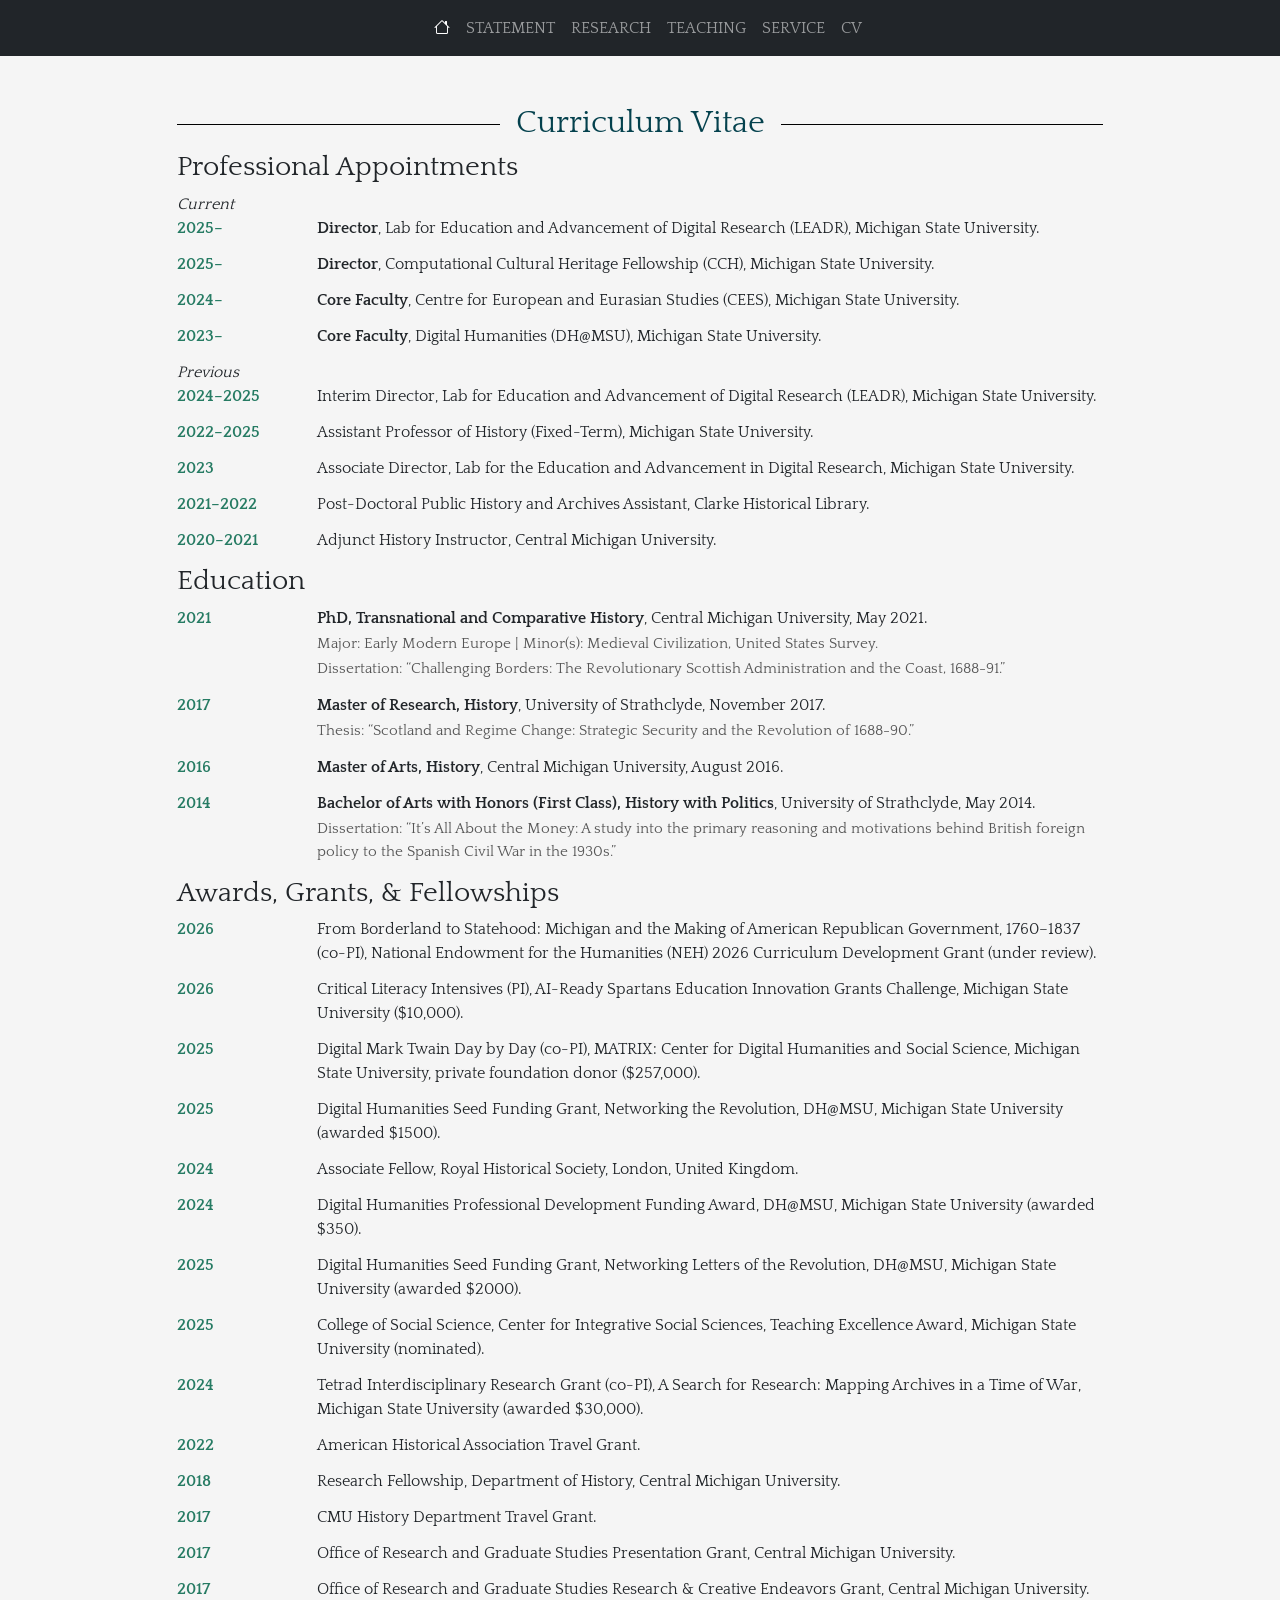
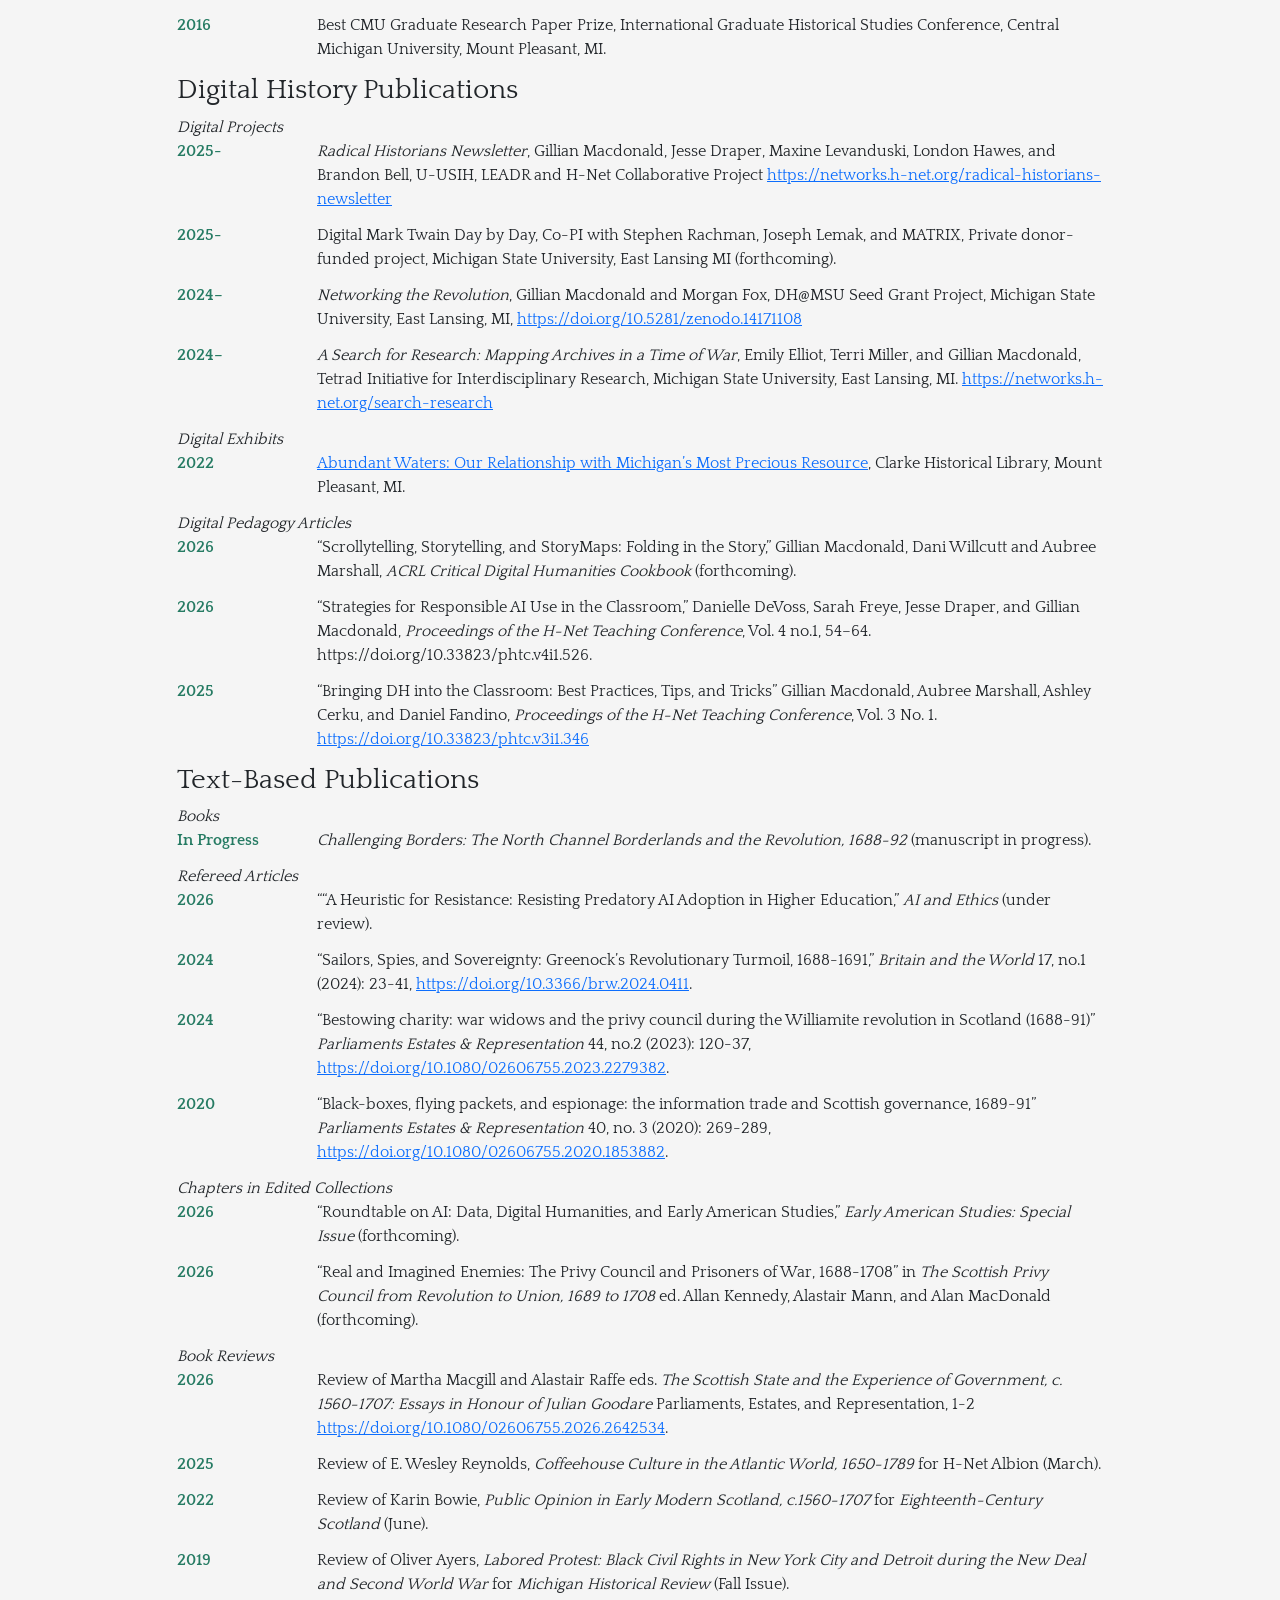
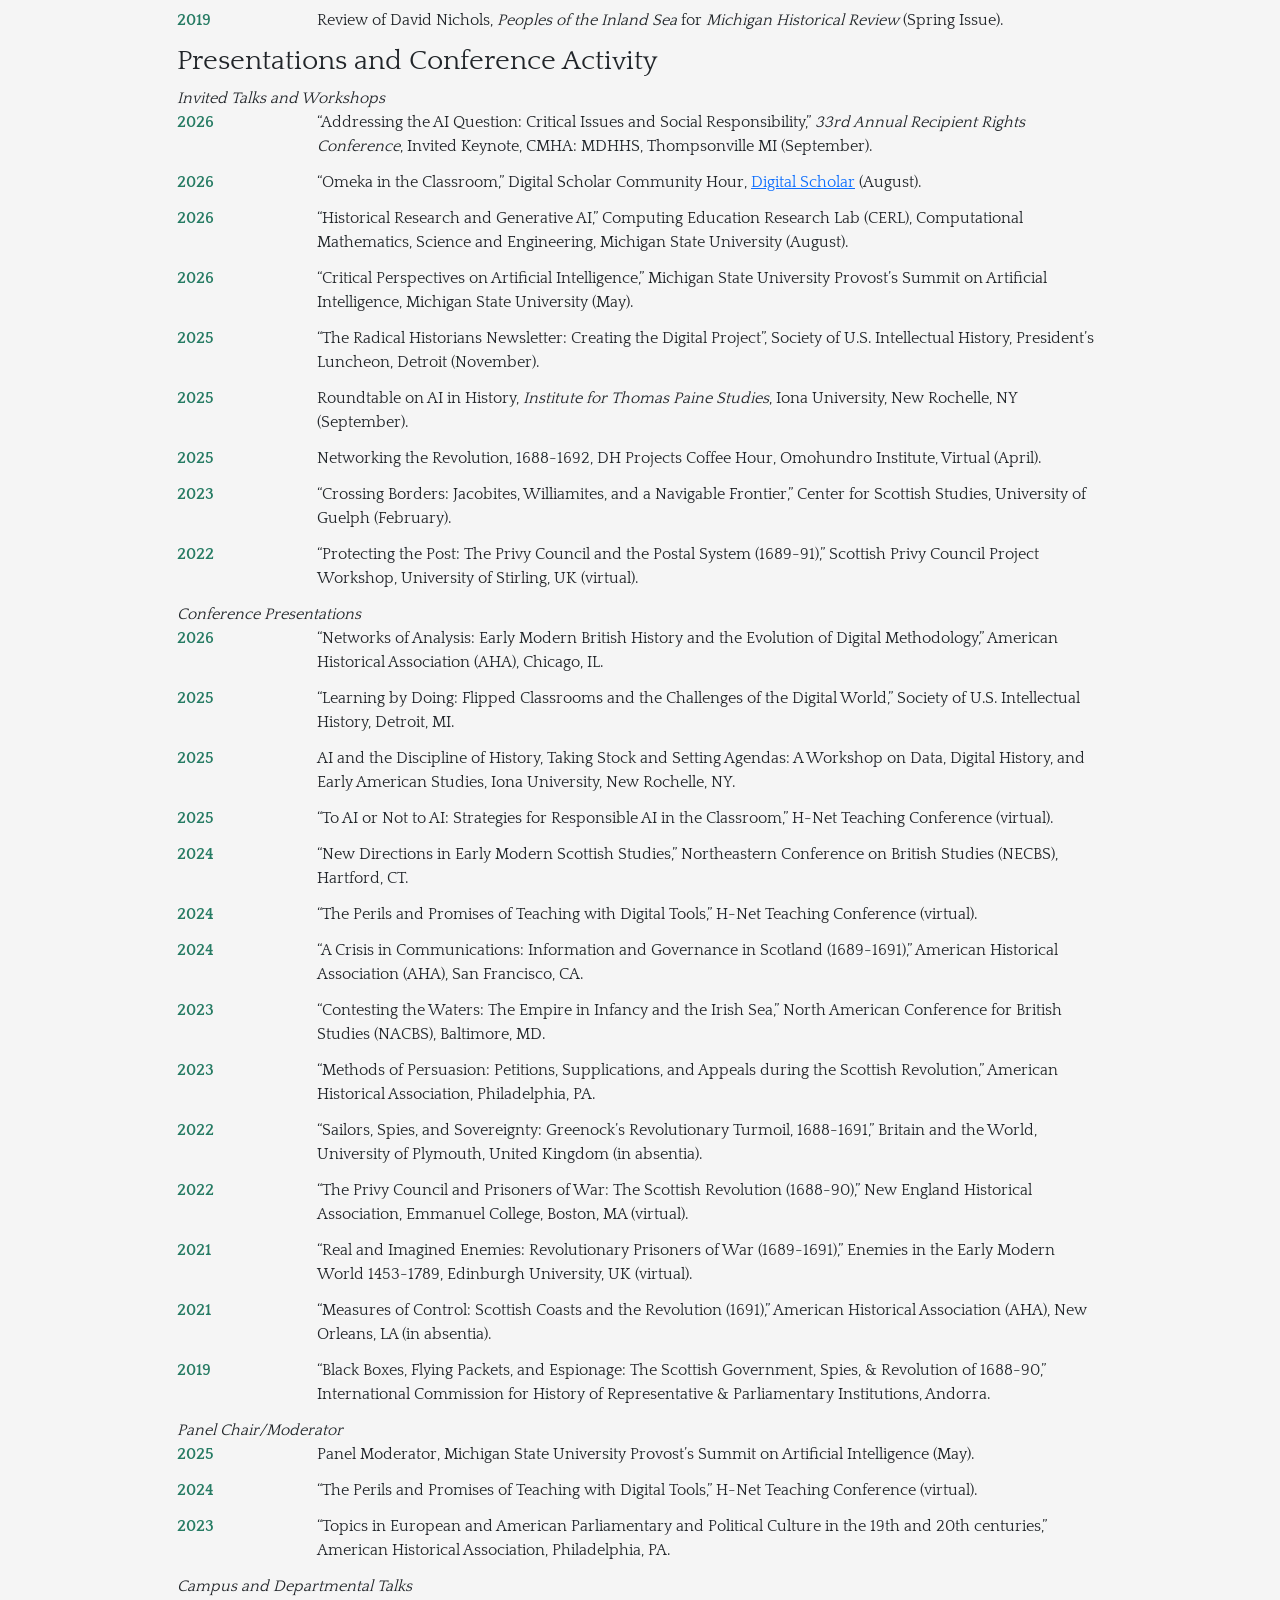
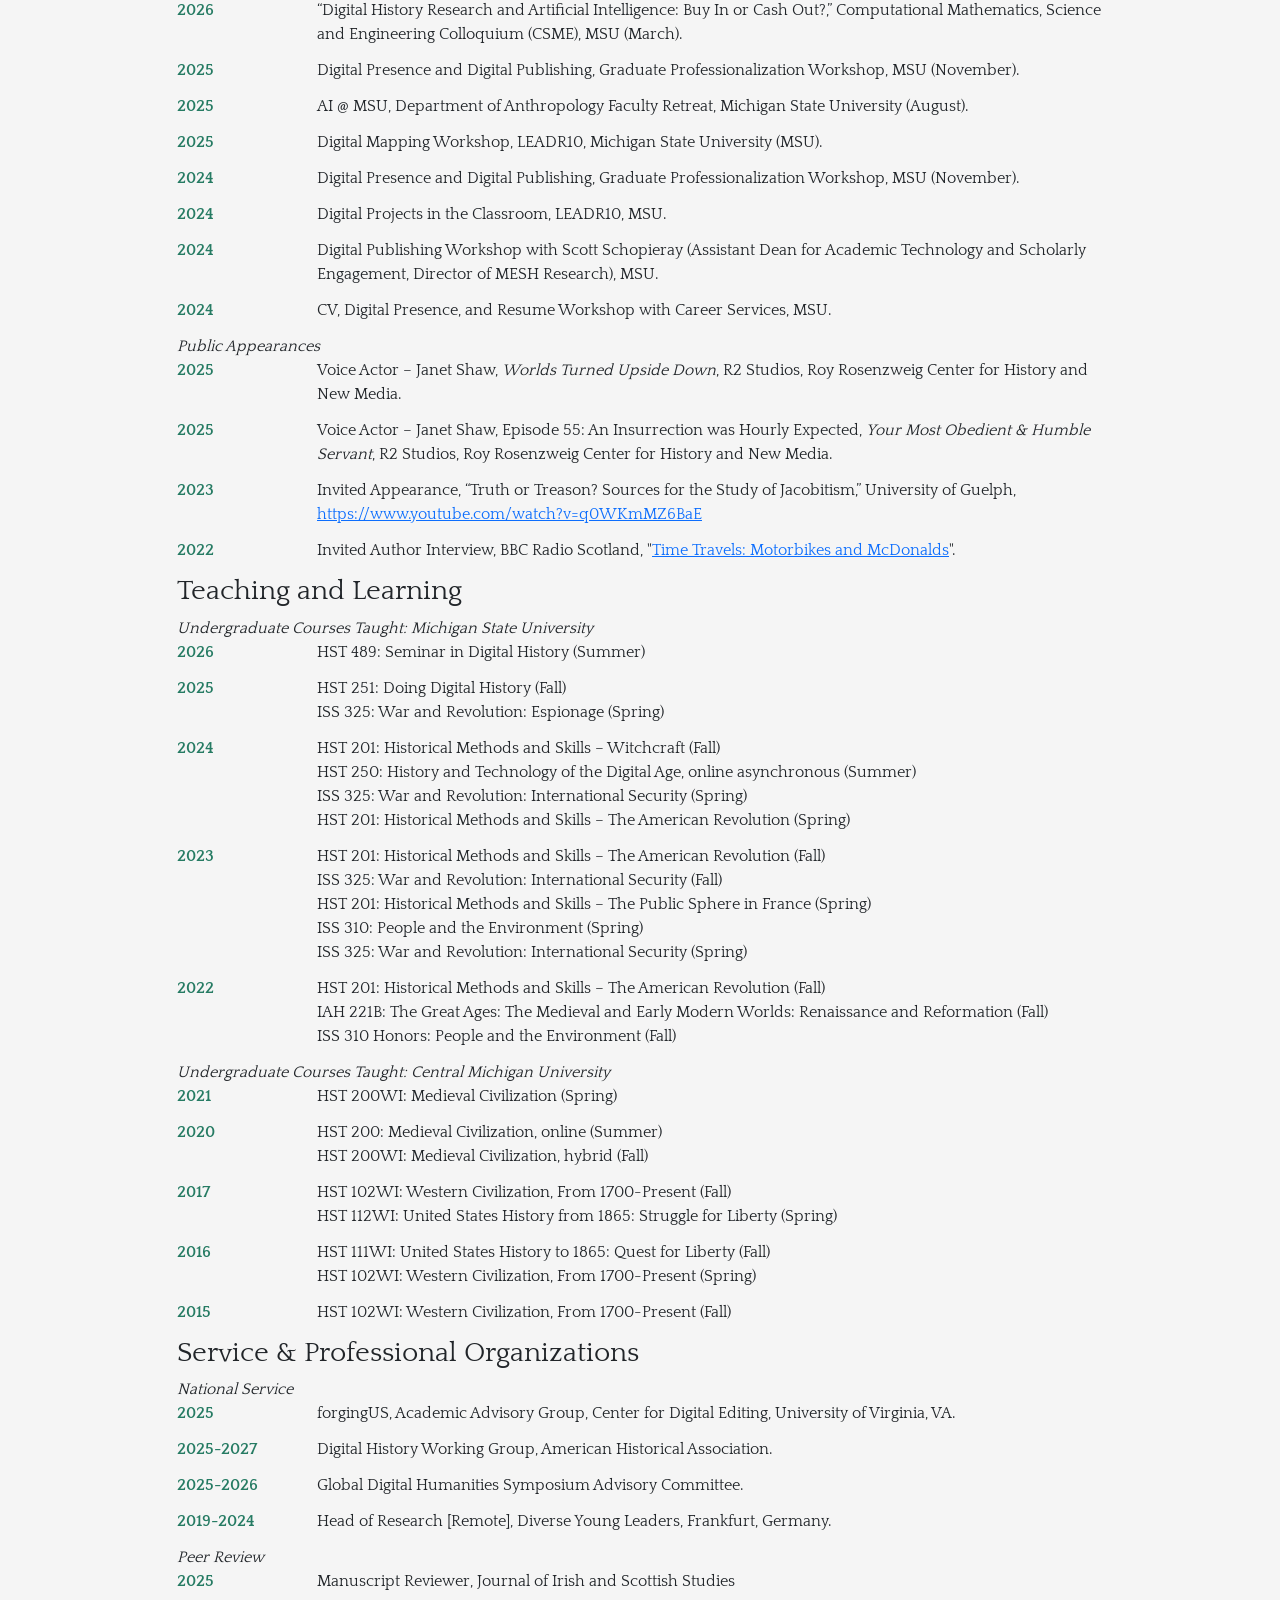
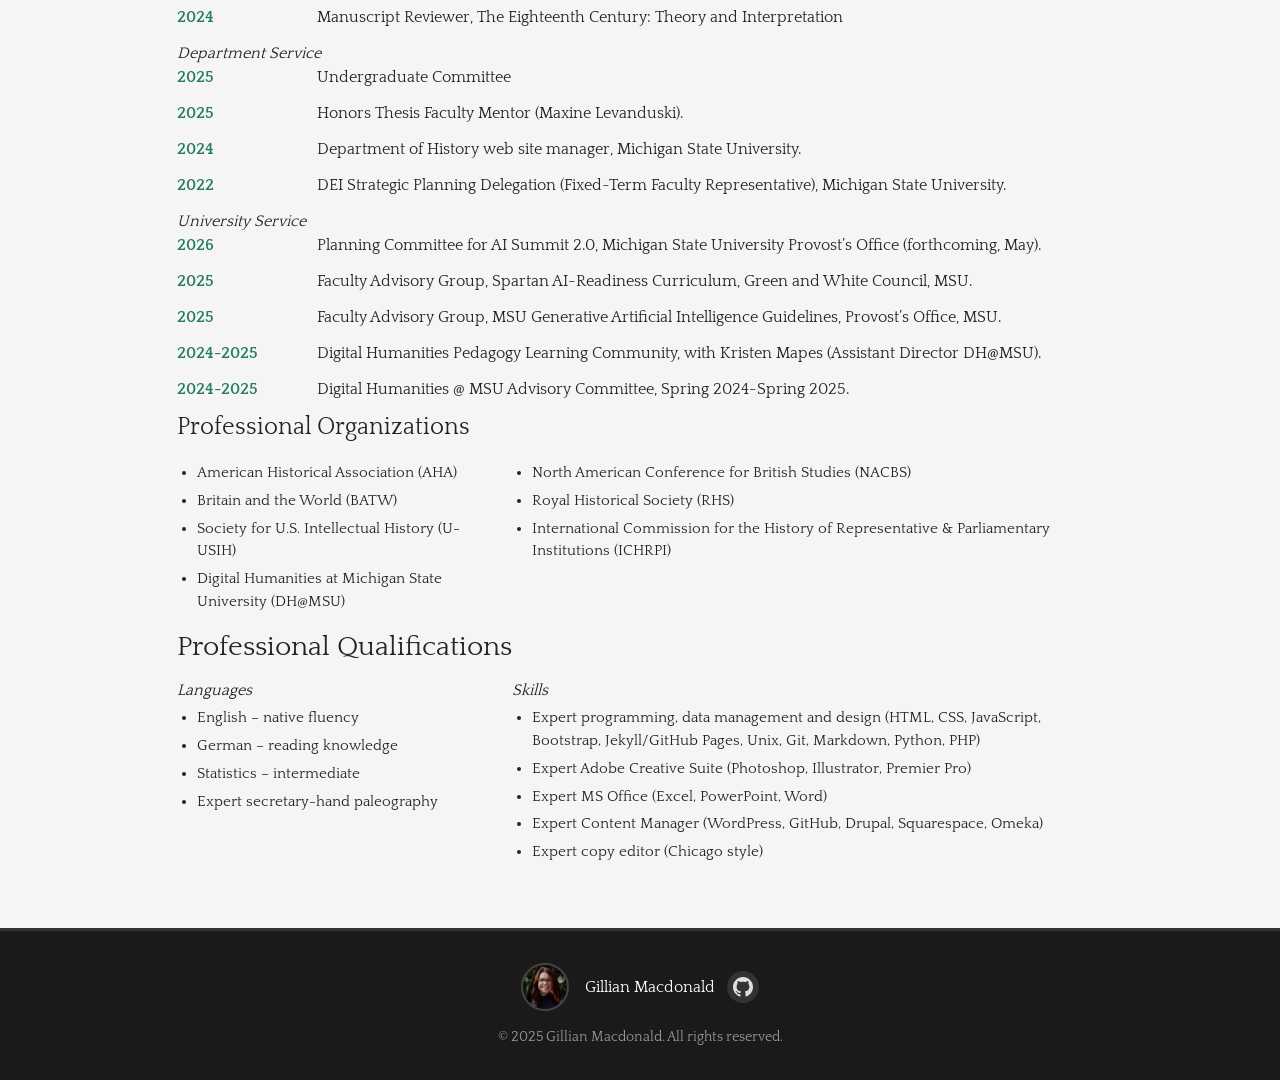
==== commit 713c9686: "Update cv.html update" ====
--- a/cv.html
+++ b/cv.html
@@ -130,12 +130,12 @@
     <div class="entry"><div class="date">2025-</div><div class="content"><i>Radical Historians Newsletter</i>, Gillian Macdonald, Jesse Draper, Maxine Levanduski, London Hawes, and Brandon Bell, U-USIH, LEADR and H-Net Collaborative Project <a class="link" href="https://networks.h-net.org/radical-historians-newsletter">https://networks.h-net.org/radical-historians-newsletter</a></div></div>
     <div class="entry"><div class="date">2025-</div><div class="content">Digital Mark Twain Day by Day, Co-PI with Stephen Rachman, Joseph Lemak, and MATRIX, Private donor-funded project, Michigan State University, East Lansing MI (forthcoming).</div></div>
     <div class="entry"><div class="date">2024–</div><div class="content"><i>Networking the Revolution</i>, Gillian Macdonald and Morgan Fox, DH@MSU Seed Grant Project, Michigan State University, East Lansing, MI, <a href="https://doi.org/10.5281/zenodo.14171108" class="url">https://doi.org/10.5281/zenodo.14171108</a></div></div>
-    <div class="entry"><div class="date">2024–</div><div class="content"><i>A Search for Research: Mapping Archives in a Time of War</i>, Emily Elliot, Terri Miller, and Gillian Macdonald, Tetrad Initiative for Interdisciplinary Research, Michigan State University.</div></div>
+    <div class="entry"><div class="date">2024–</div><div class="content"><i>A Search for Research: Mapping Archives in a Time of War</i>, Emily Elliot, Terri Miller, and Gillian Macdonald, Tetrad Initiative for Interdisciplinary Research, Michigan State University, East Lansing, MI. <a class="link" href="https://networks.h-net.org/search-research">https://networks.h-net.org/search-research</a></div></div>
 
     <i>Digital Exhibits</i>
     <div class="entry"><div class="date">2022</div><div class="content"><a class="link" href="https://abundantwaterscmich.omeka.net">Abundant Waters: Our Relationship with Michigan’s Most Precious Resource</a>, Clarke Historical Library, Mount Pleasant, MI.</div></div>
 
-    <i>Digital Pedagogy</i>
+    <i>Digital Pedagogy Articles</i>
     <div class="entry"><div class="date">2026</div><div class="content">“Scrollytelling, Storytelling, and StoryMaps: Folding in the Story,” Gillian Macdonald, Dani Willcutt and Aubree Marshall, <i>ACRL Critical Digital Humanities Cookbook</i> (forthcoming).</div></div>
     <div class="entry"><div class="date">2026</div><div class="content">“Strategies for Responsible AI Use in the Classroom,” Danielle DeVoss, Sarah Freye, Jesse Draper, and Gillian Macdonald, <i>Proceedings of the H-Net Teaching Conference</i>, Vol. 4 no.1, 54–64. https://doi.org/10.33823/phtc.v4i1.526.</div></div>
     <div class="entry"><div class="date">2025</div><div class="content">“Bringing DH into the Classroom: Best Practices, Tips, and Tricks” Gillian Macdonald, Aubree Marshall, Ashley Cerku, and Daniel Fandino, <i>Proceedings of the H-Net Teaching Conference</i>, Vol. 3 No. 1. <a href="https://doi.org/10.33823/phtc.v3i1.346" class="url">https://doi.org/10.33823/phtc.v3i1.346</a></div></div>
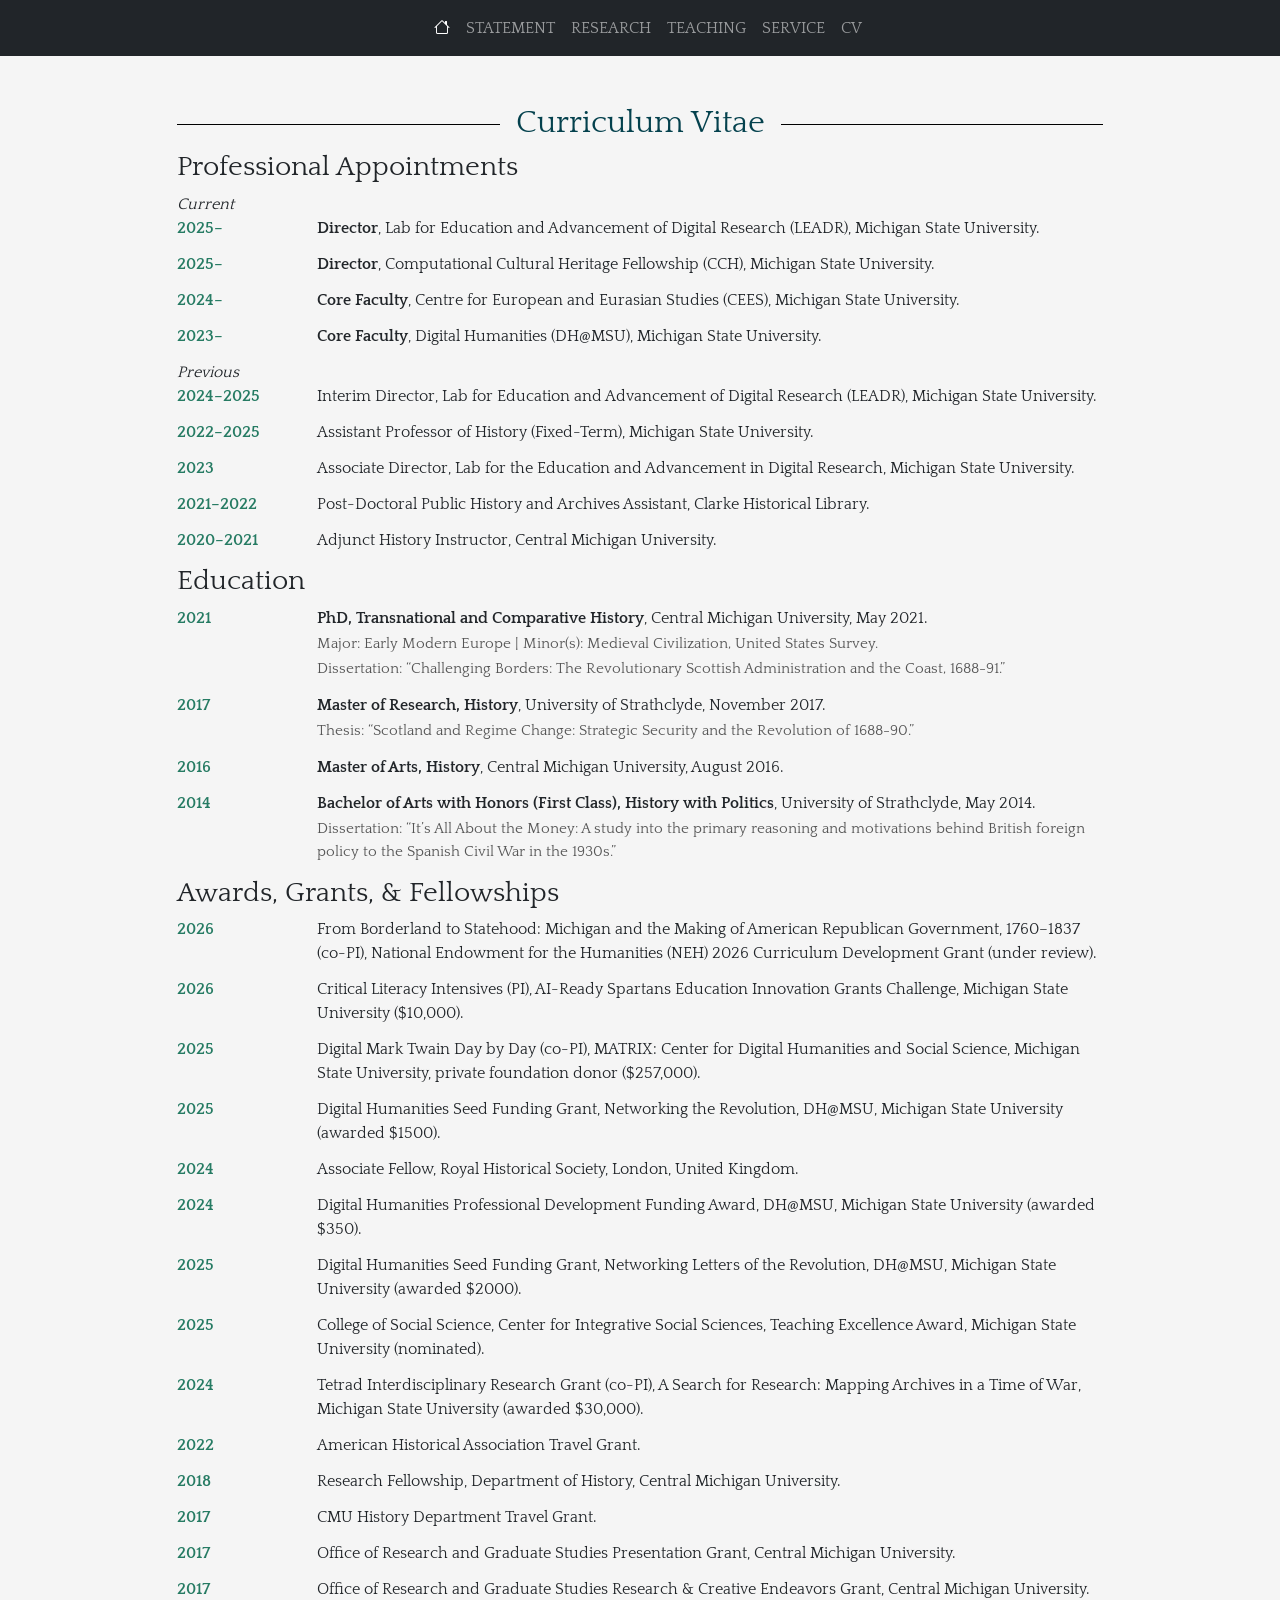
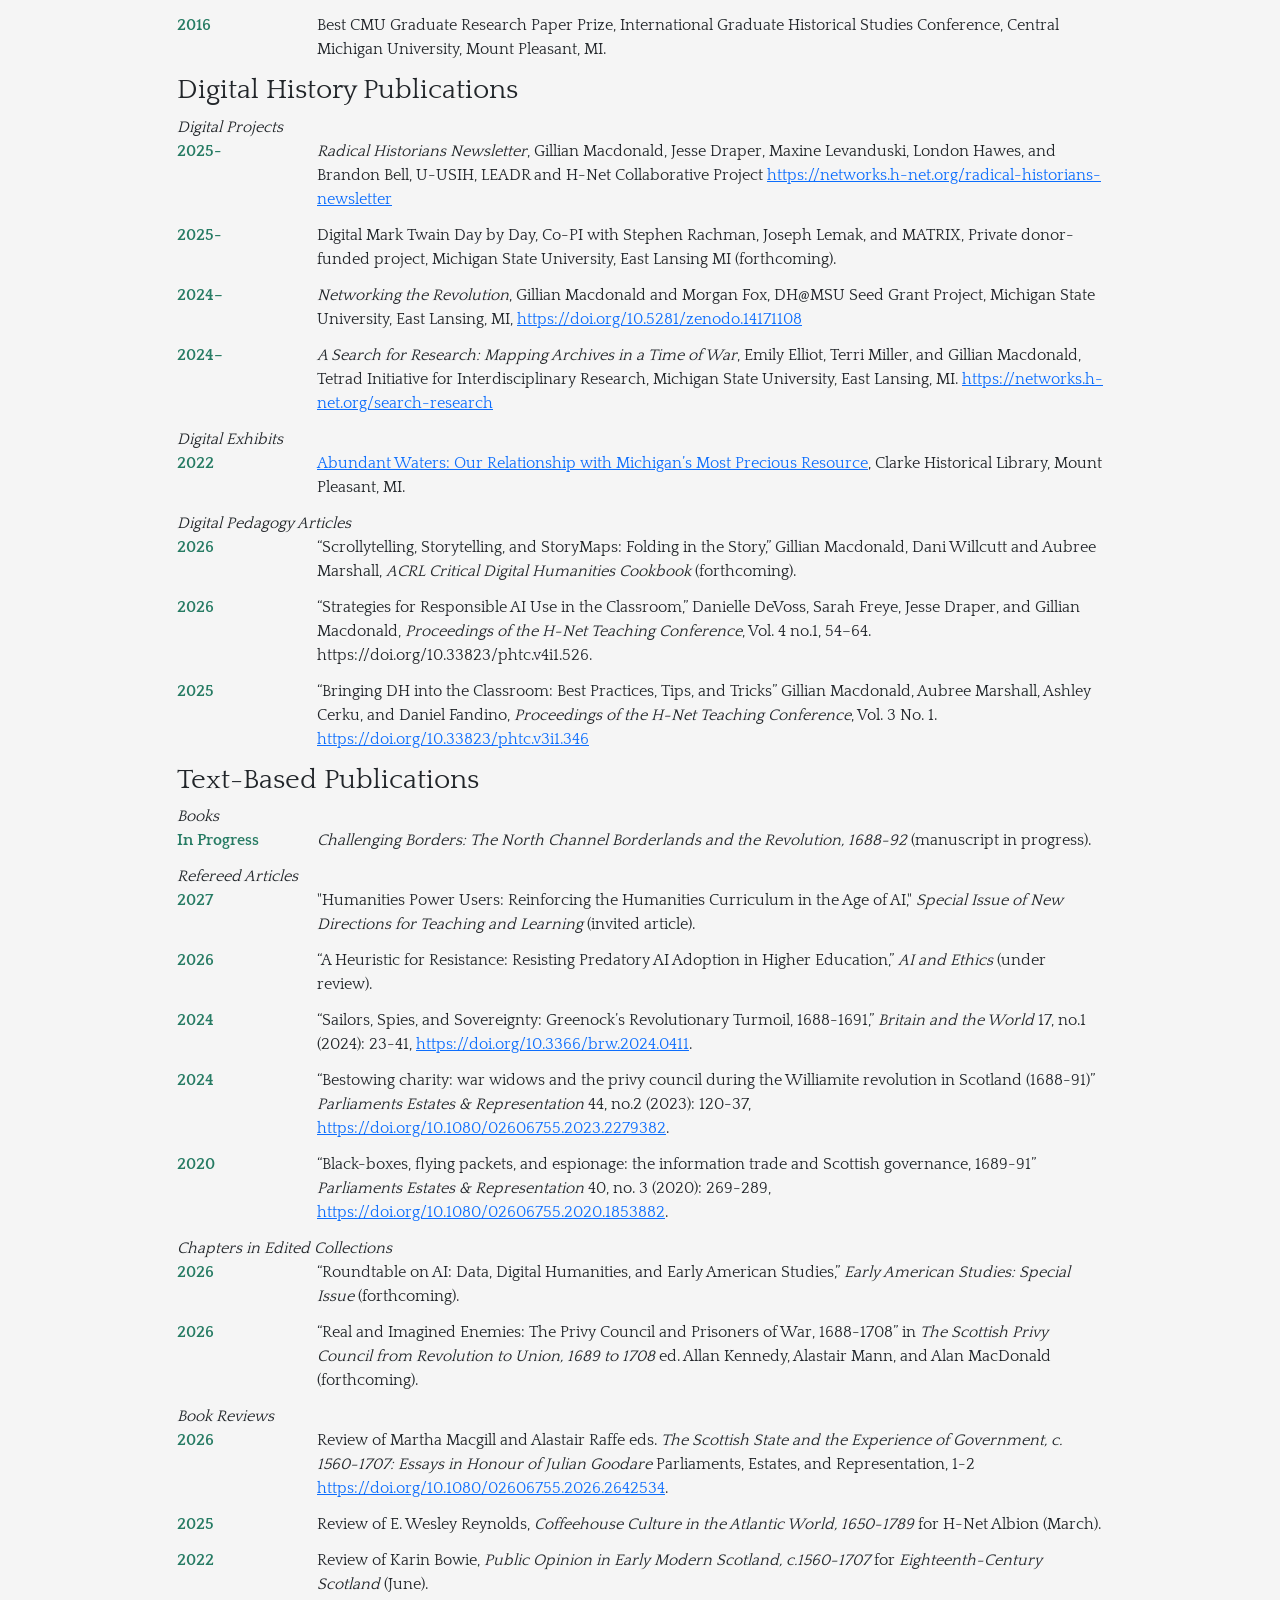
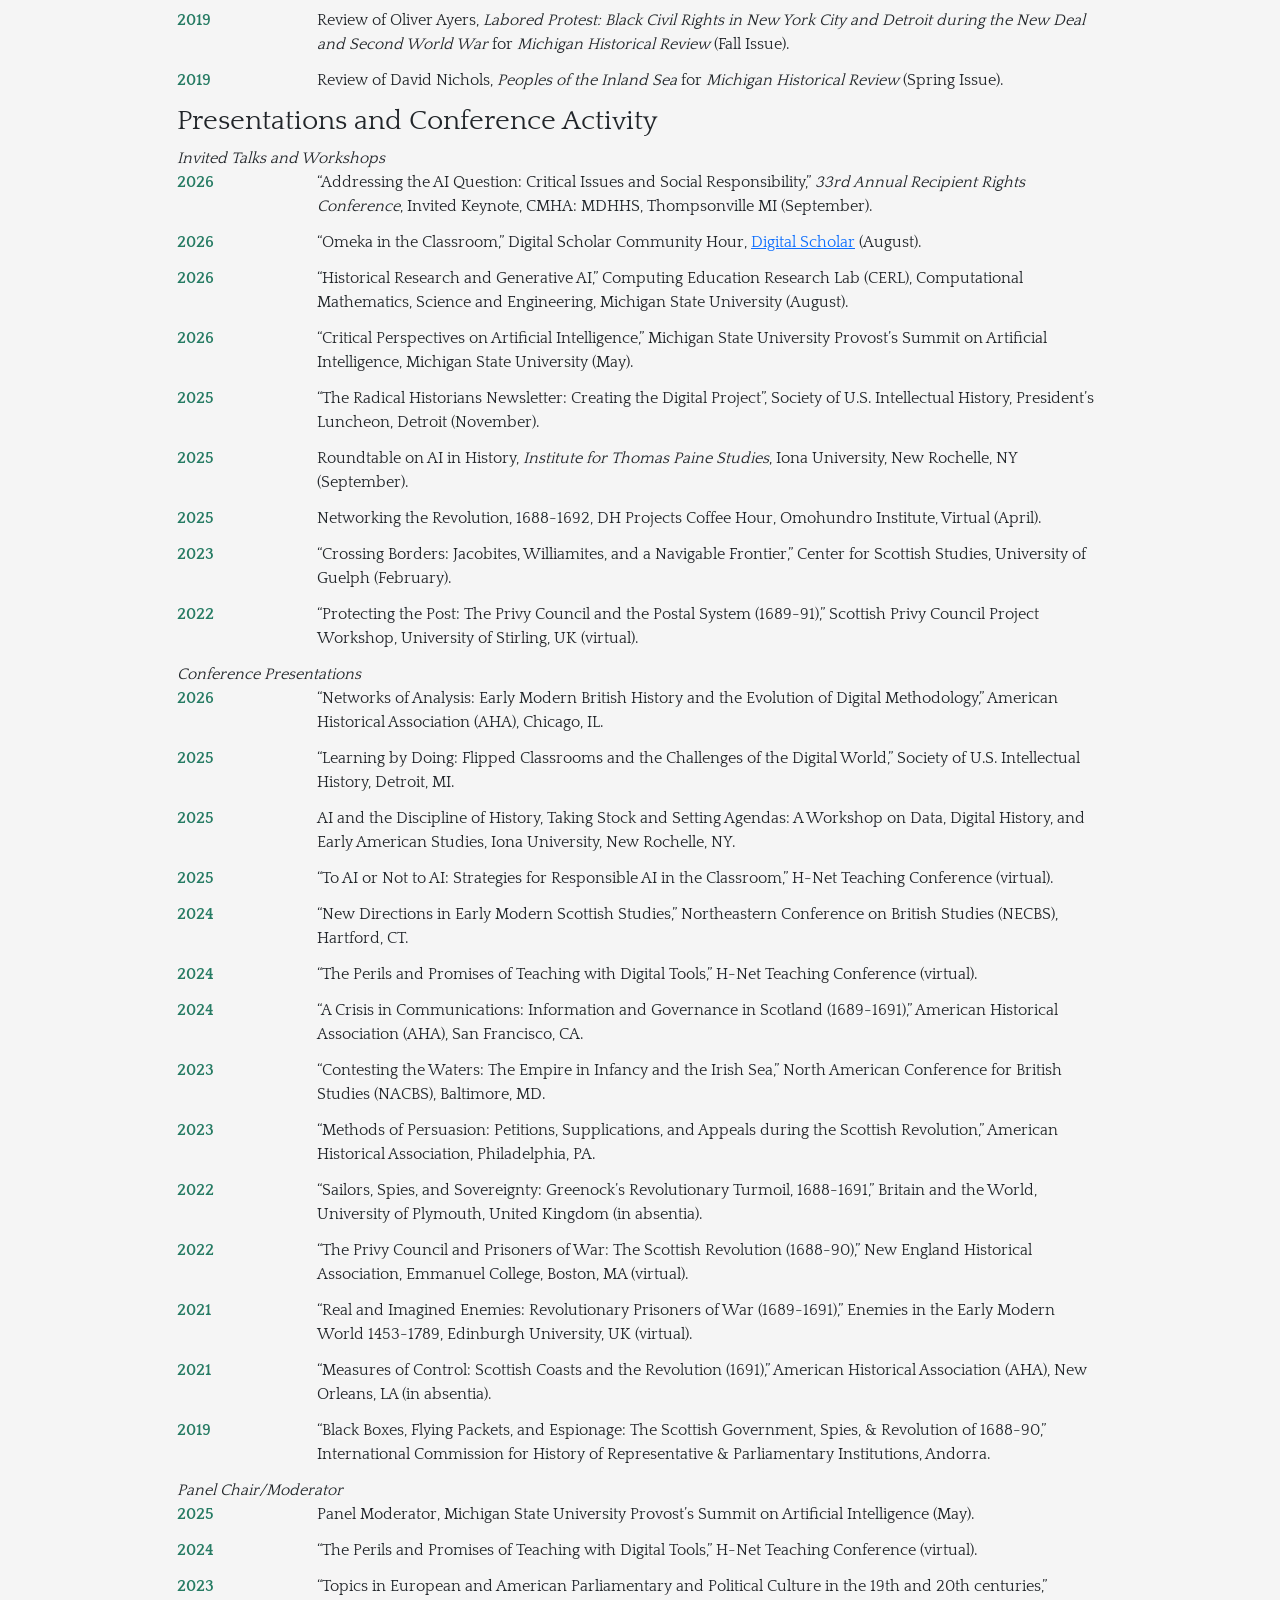
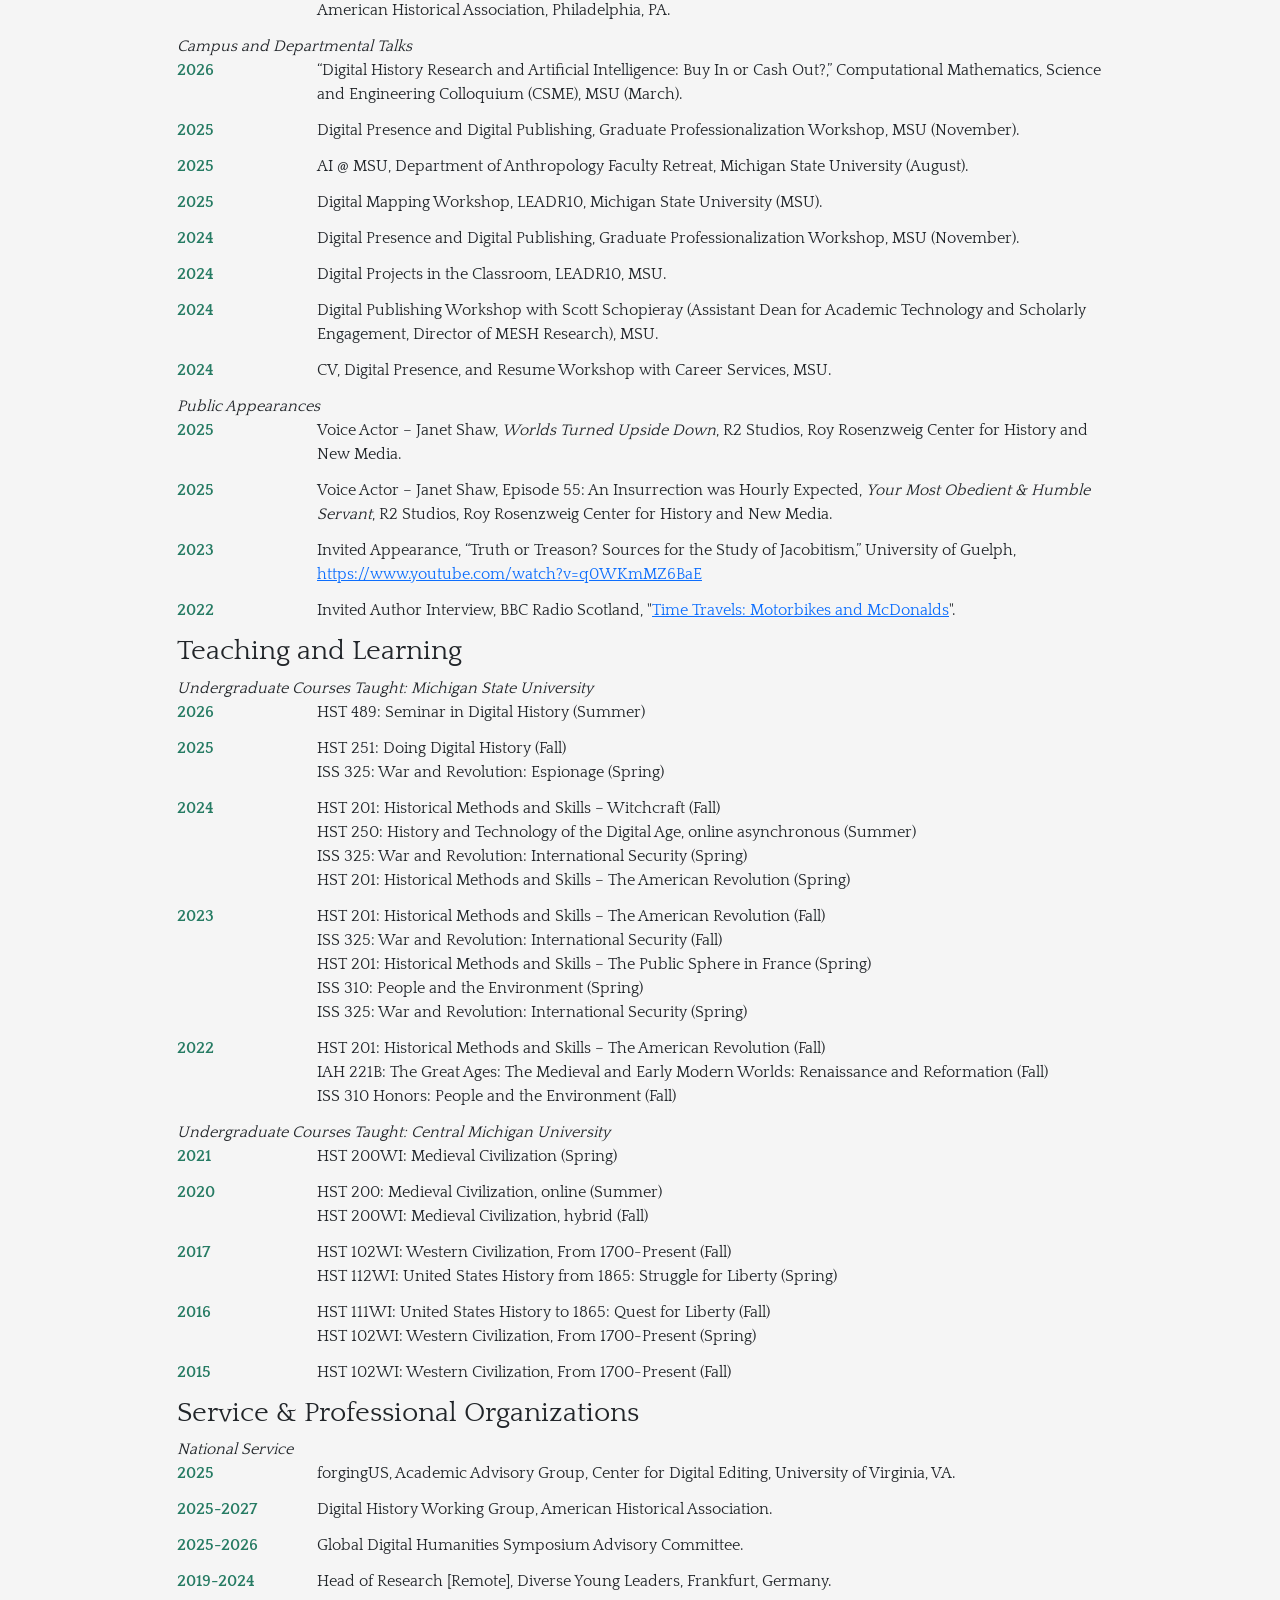
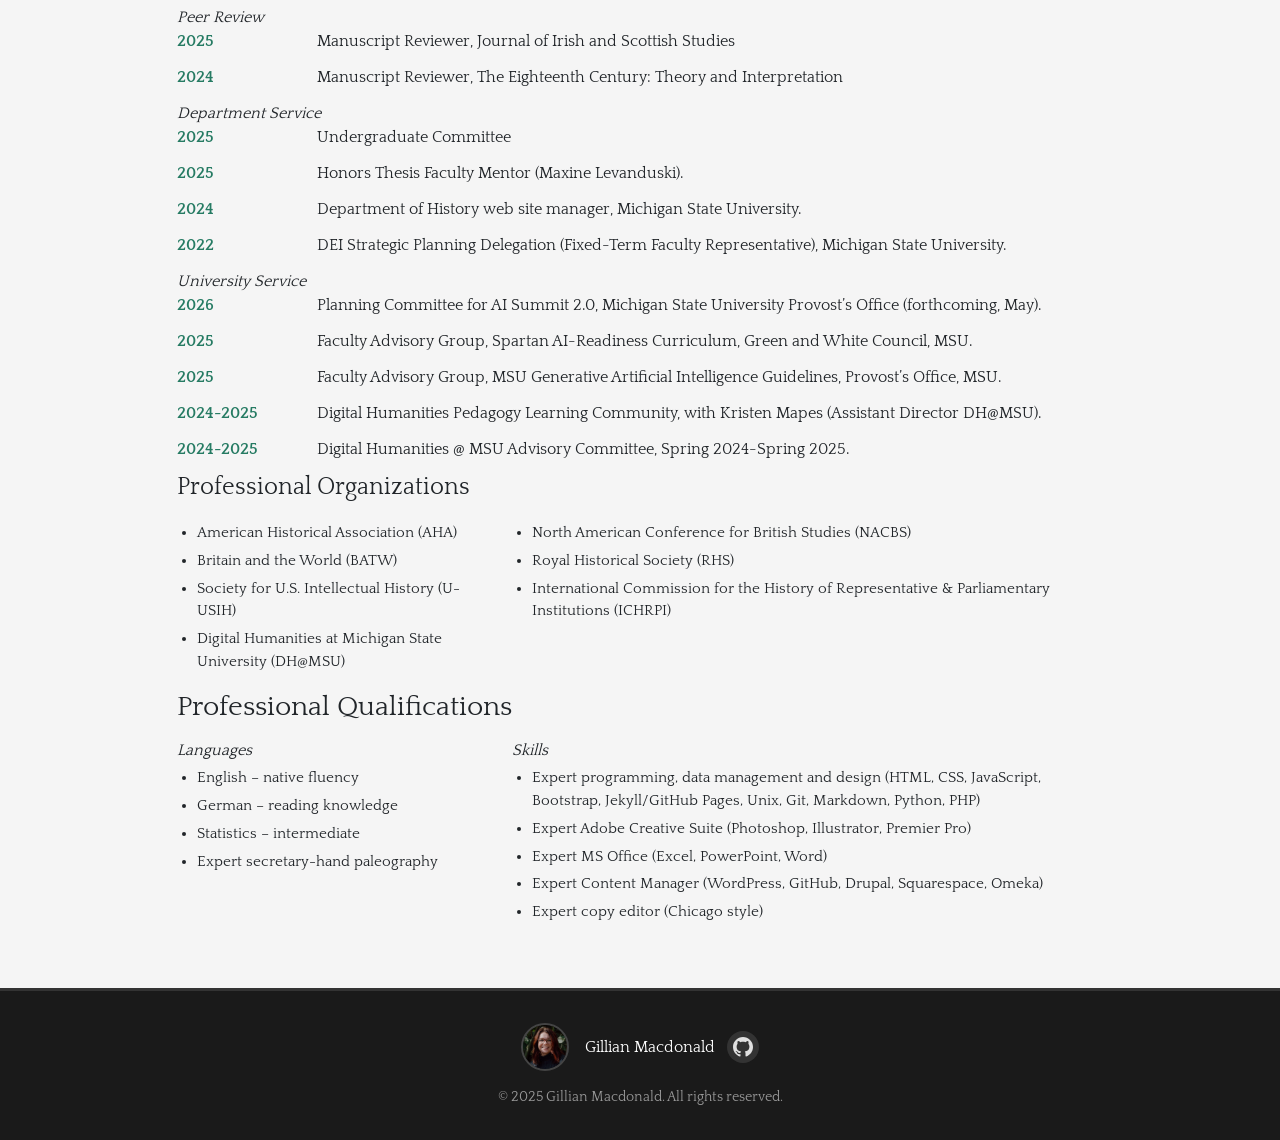
==== commit d344d014: "Update cv.html article update" ====
--- a/cv.html
+++ b/cv.html
@@ -145,7 +145,8 @@
     <div class="entry"><div class="date">In Progress</div><div class="content"><i>Challenging Borders: The North Channel Borderlands and the Revolution, 1688-92</i> (manuscript in progress).</div></div>
 
     <i>Refereed Articles</i>
-    <div class="entry"><div class="date">2026</div><div class="content">““A Heuristic for Resistance: Resisting Predatory AI Adoption in Higher Education,” <i>AI and Ethics</i> (under review).</div></div>
+    <div class="entry"><div class="date">2027</div><div class="content">"Humanities Power Users: Reinforcing the Humanities Curriculum in the Age of AI,"<i> Special Issue of New Directions for Teaching and Learning</i> (invited article).</div></div>
+    <div class="entry"><div class="date">2026</div><div class="content">“A Heuristic for Resistance: Resisting Predatory AI Adoption in Higher Education,” <i>AI and Ethics</i> (under review).</div></div>
     <div class="entry"><div class="date">2024</div><div class="content">“Sailors, Spies, and Sovereignty: Greenock’s Revolutionary Turmoil, 1688-1691,” <i>Britain and the World</i> 17, no.1 (2024): 23-41, <a class="link" href="https://doi.org/10.3366/brw.2024.0411">https://doi.org/10.3366/brw.2024.0411</a>.</div></div>
     <div class="entry"><div class="date">2024</div><div class="content">“Bestowing charity: war widows and the privy council during the Williamite revolution in Scotland (1688-91)” <i>Parliaments Estates & Representation</i> 44, no.2 (2023): 120-37, <a class="link" href="https://doi.org/10.1080/02606755.2023.2279382">https://doi.org/10.1080/02606755.2023.2279382</a>.</div></div>
     <div class="entry"><div class="date">2020</div><div class="content">“Black-boxes, flying packets, and espionage: the information trade and Scottish governance, 1689-91” <i>Parliaments Estates & Representation</i> 40, no. 3 (2020): 269-289, <a class="link" href="https://doi.org/10.1080/02606755.2020.1853882">https://doi.org/10.1080/02606755.2020.1853882</a>.</div></div>
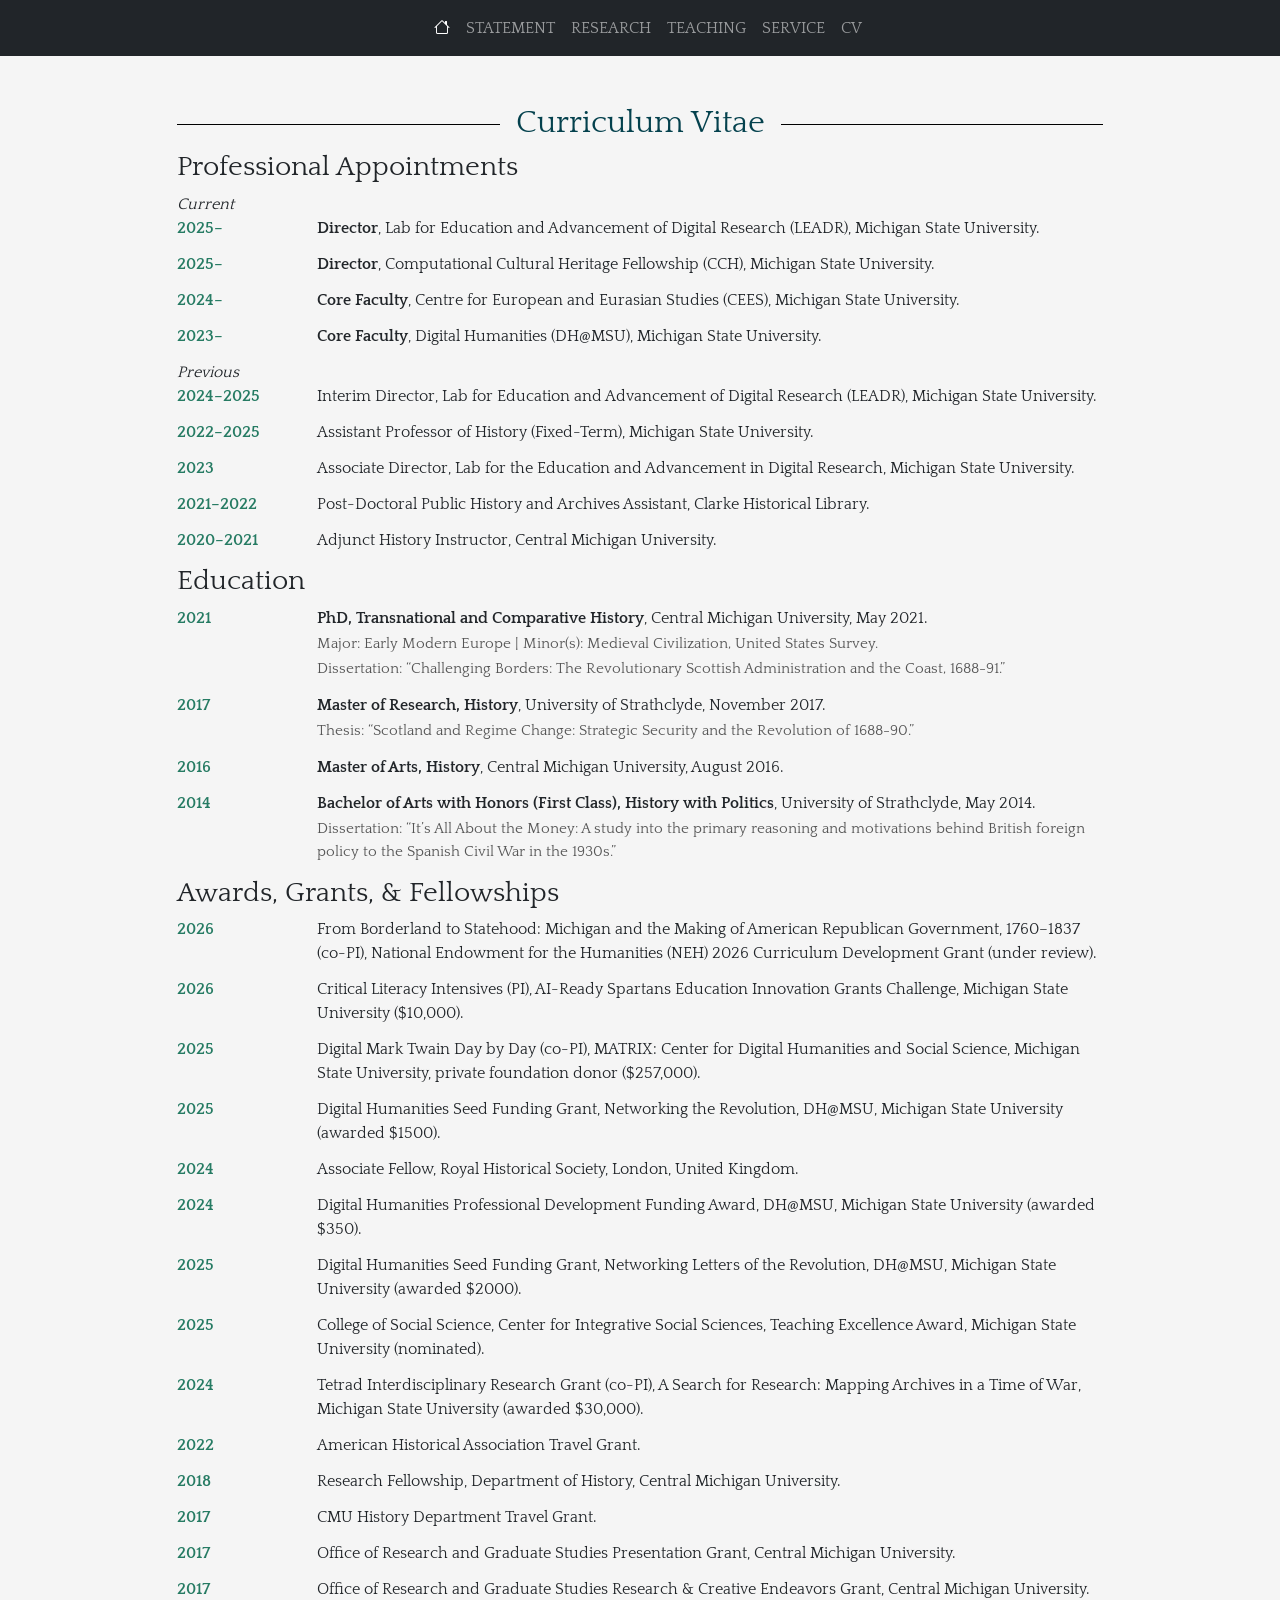
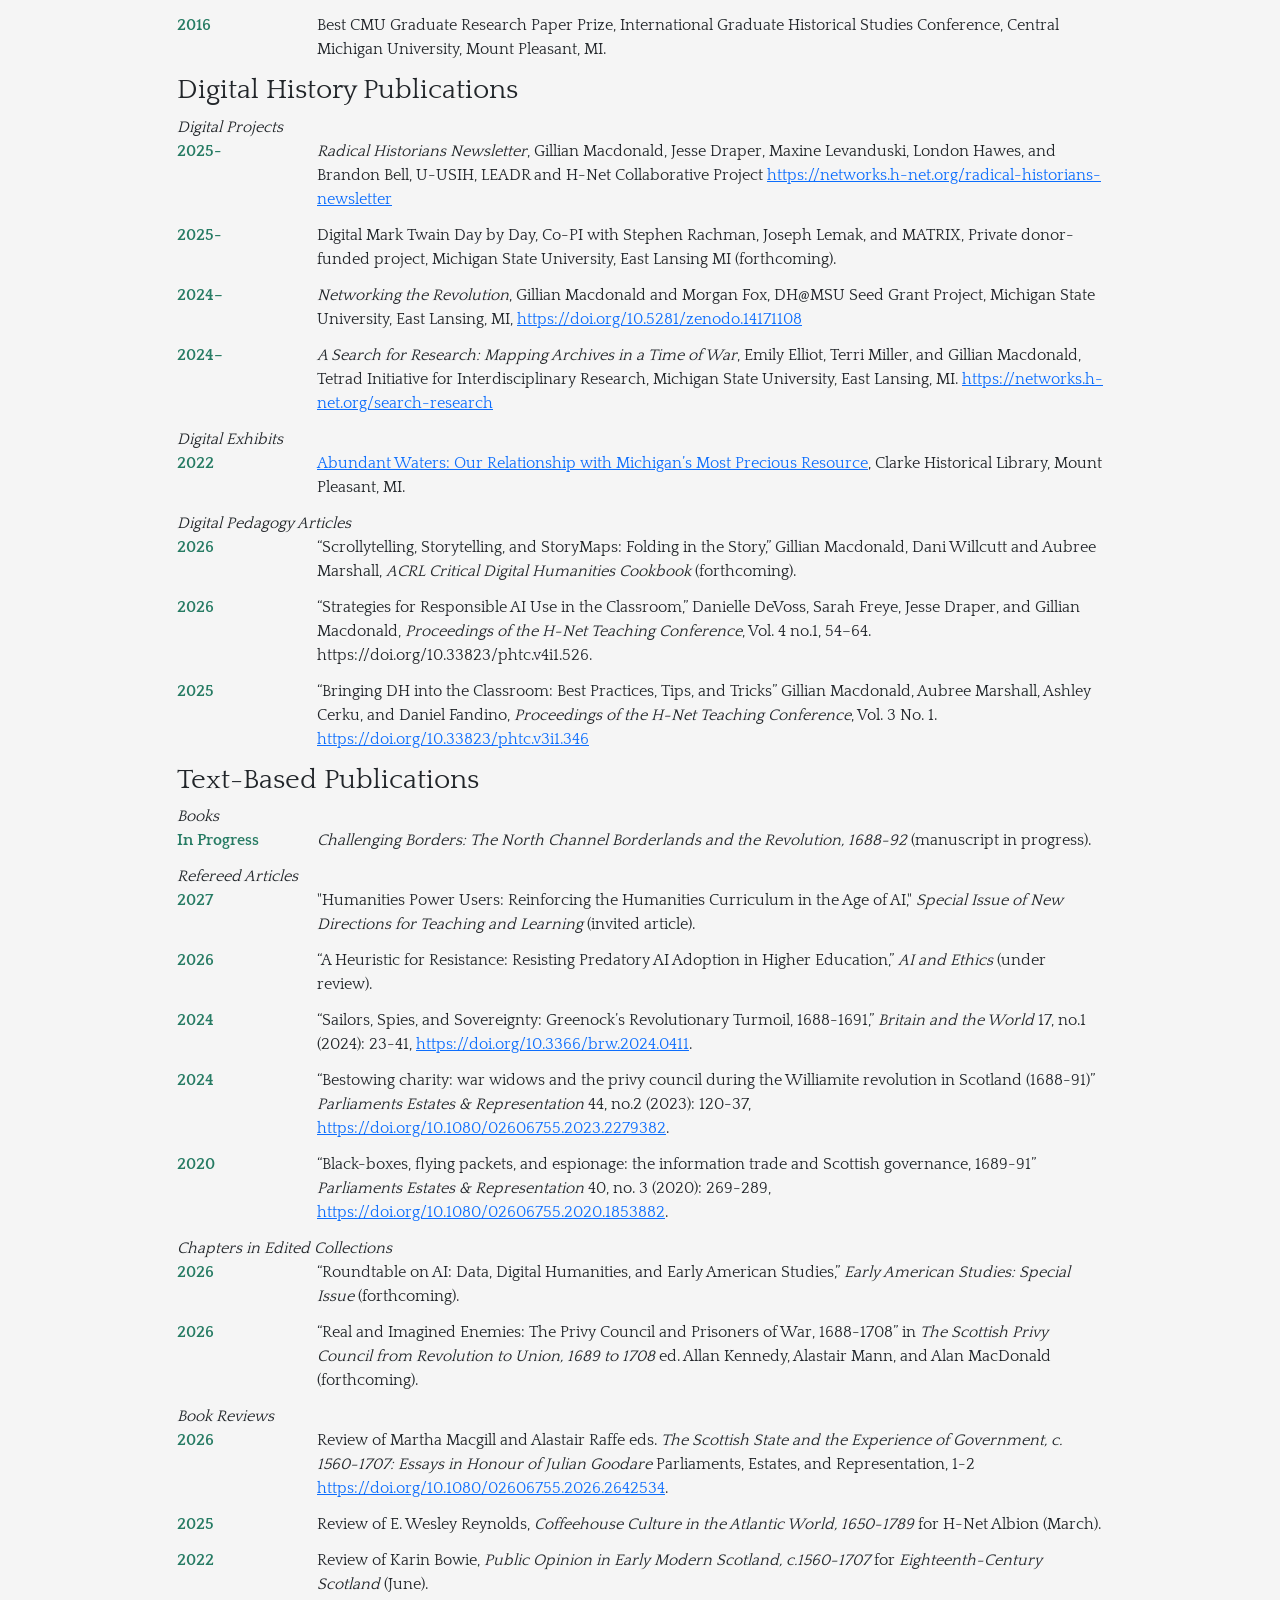
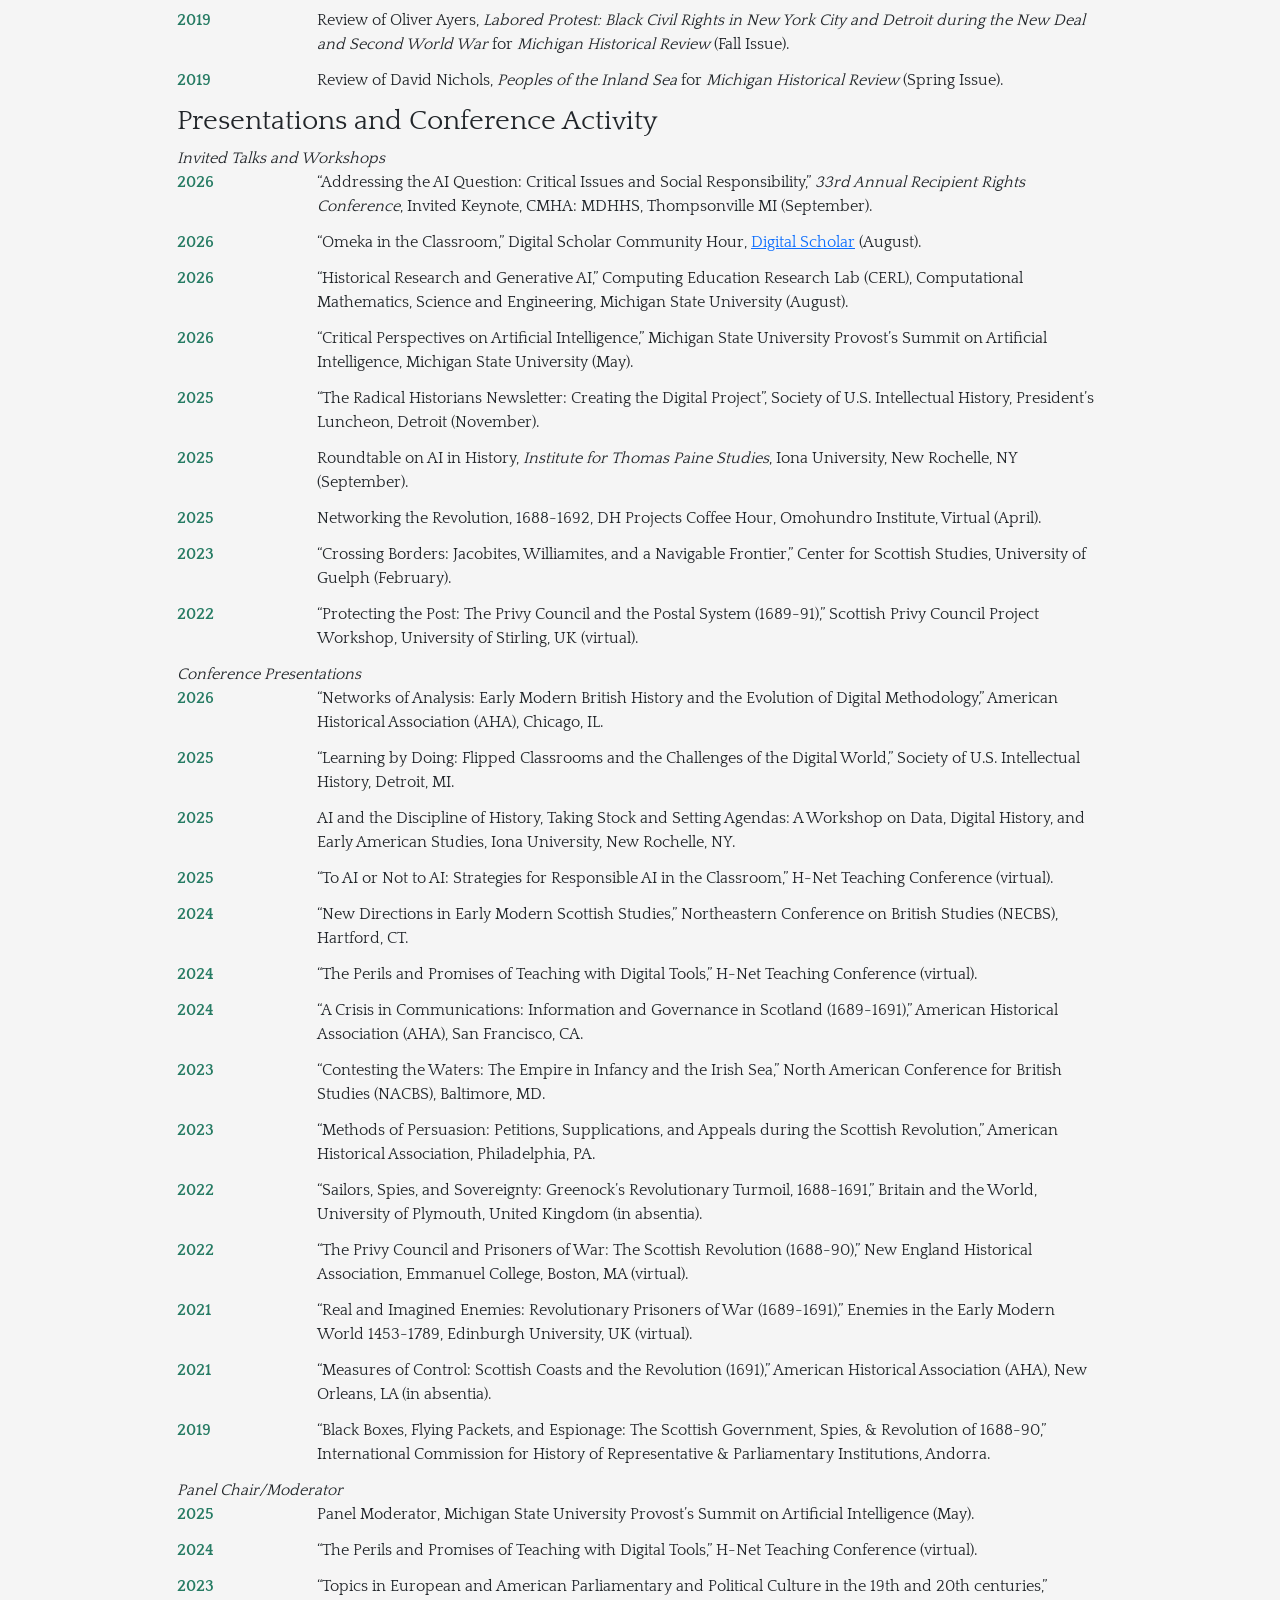
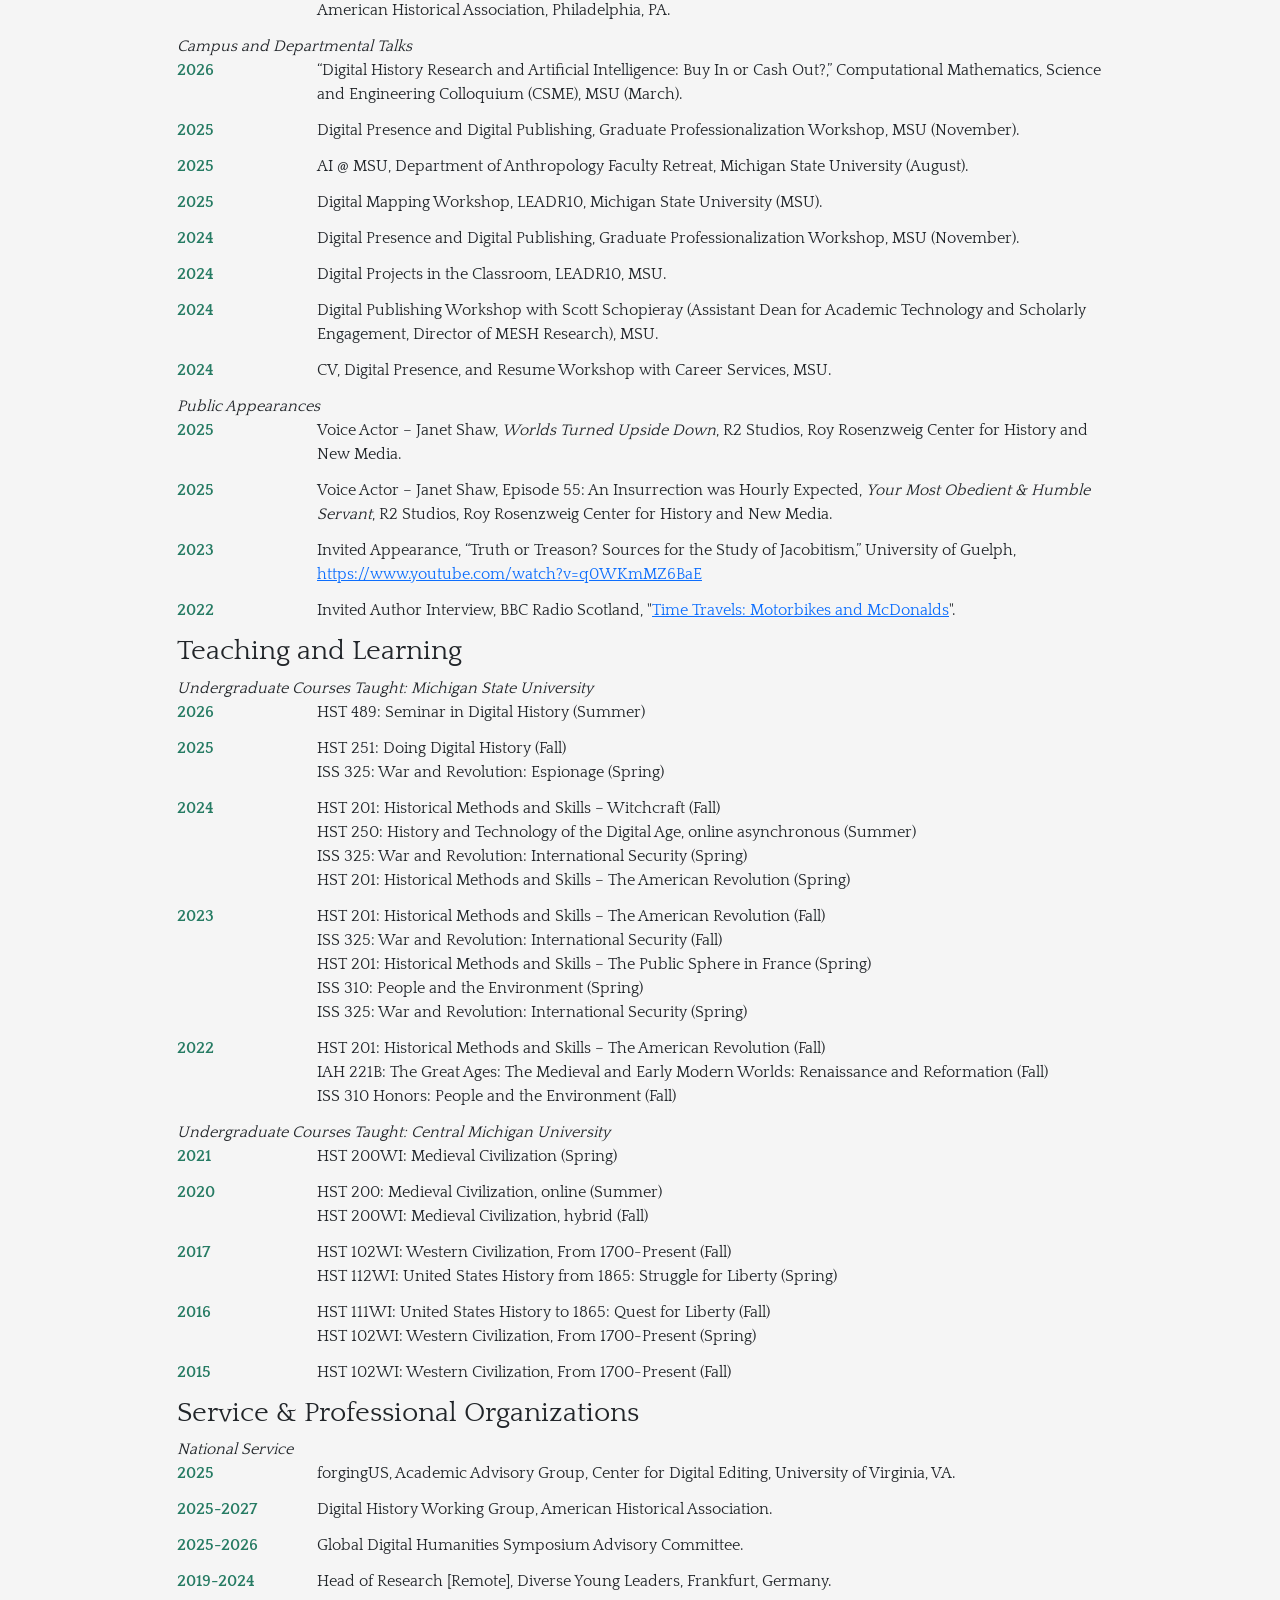
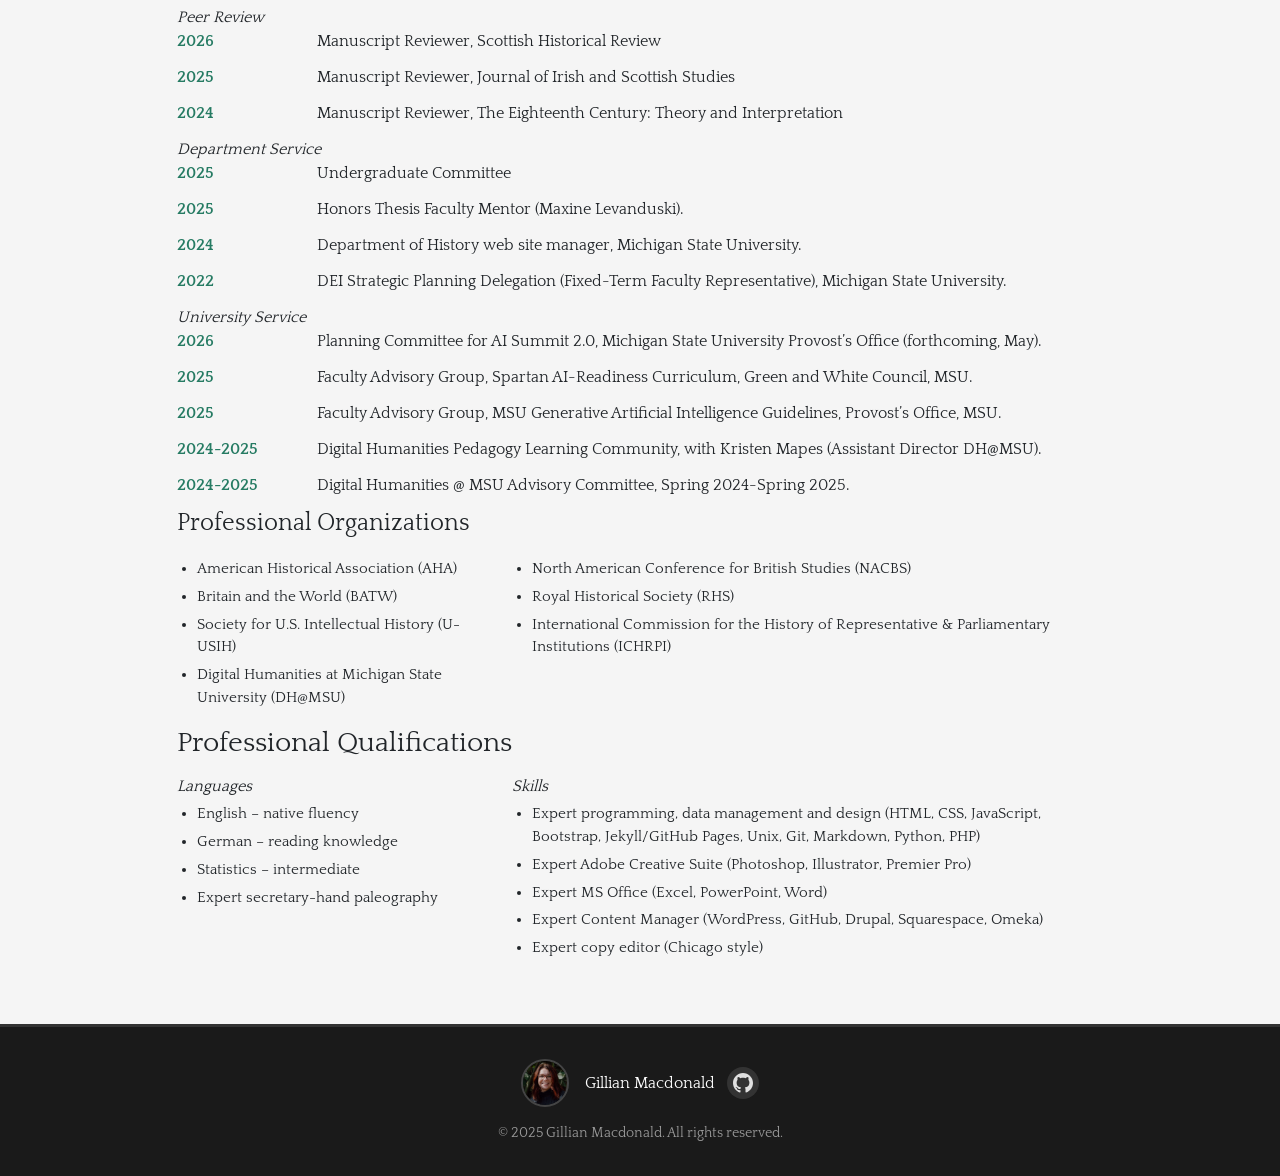
==== commit b3977168: "Update cv.html" ====
--- a/cv.html
+++ b/cv.html
@@ -234,6 +234,7 @@
     <div class="entry"><div class="date">2019-2024</div><div class="content">Head of Research [Remote], Diverse Young Leaders, Frankfurt, Germany.</div></div>
 
     <i>Peer Review</i>
+    <div class="entry"><div class="date">2026</div><div class="content">Manuscript Reviewer, Scottish Historical Review</div></div>
     <div class="entry"><div class="date">2025</div><div class="content">Manuscript Reviewer, Journal of Irish and Scottish Studies</div></div>
     <div class="entry"><div class="date">2024</div><div class="content">Manuscript Reviewer, The Eighteenth Century: Theory and Interpretation</div></div>
 
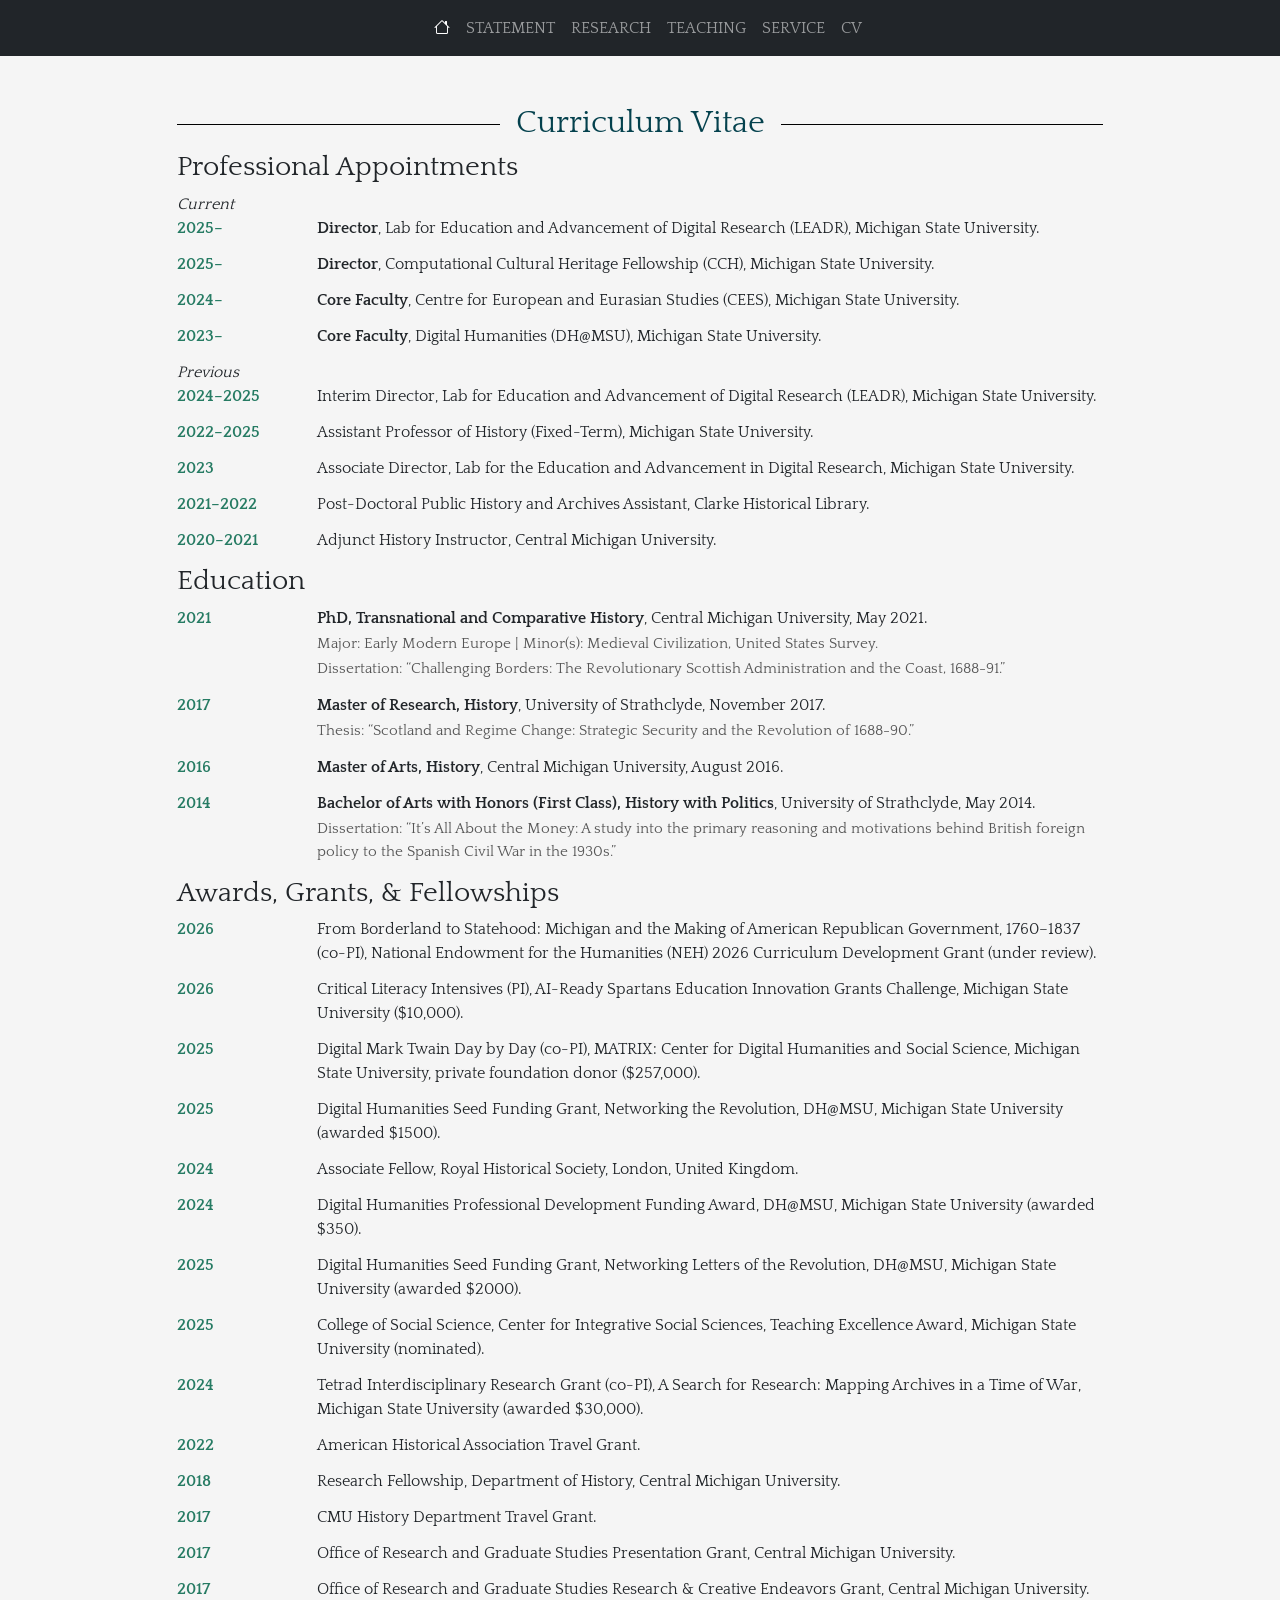
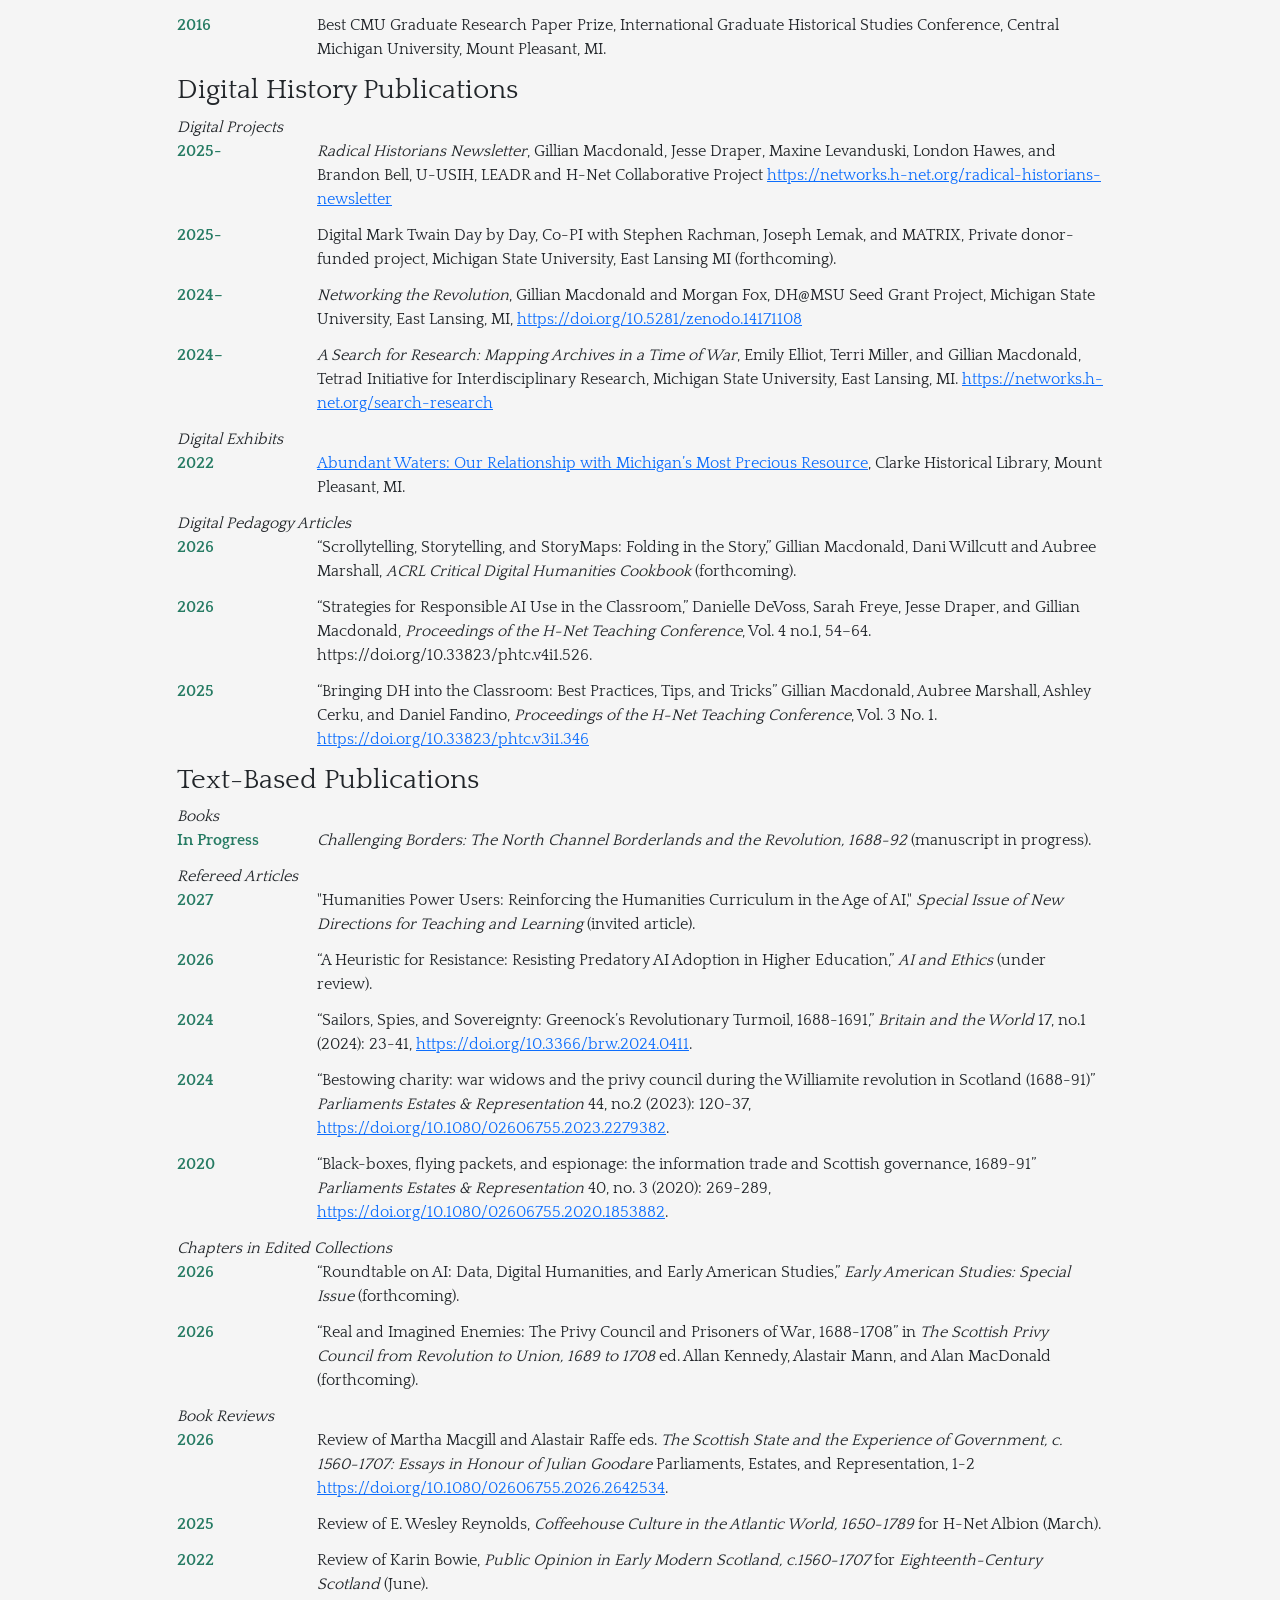
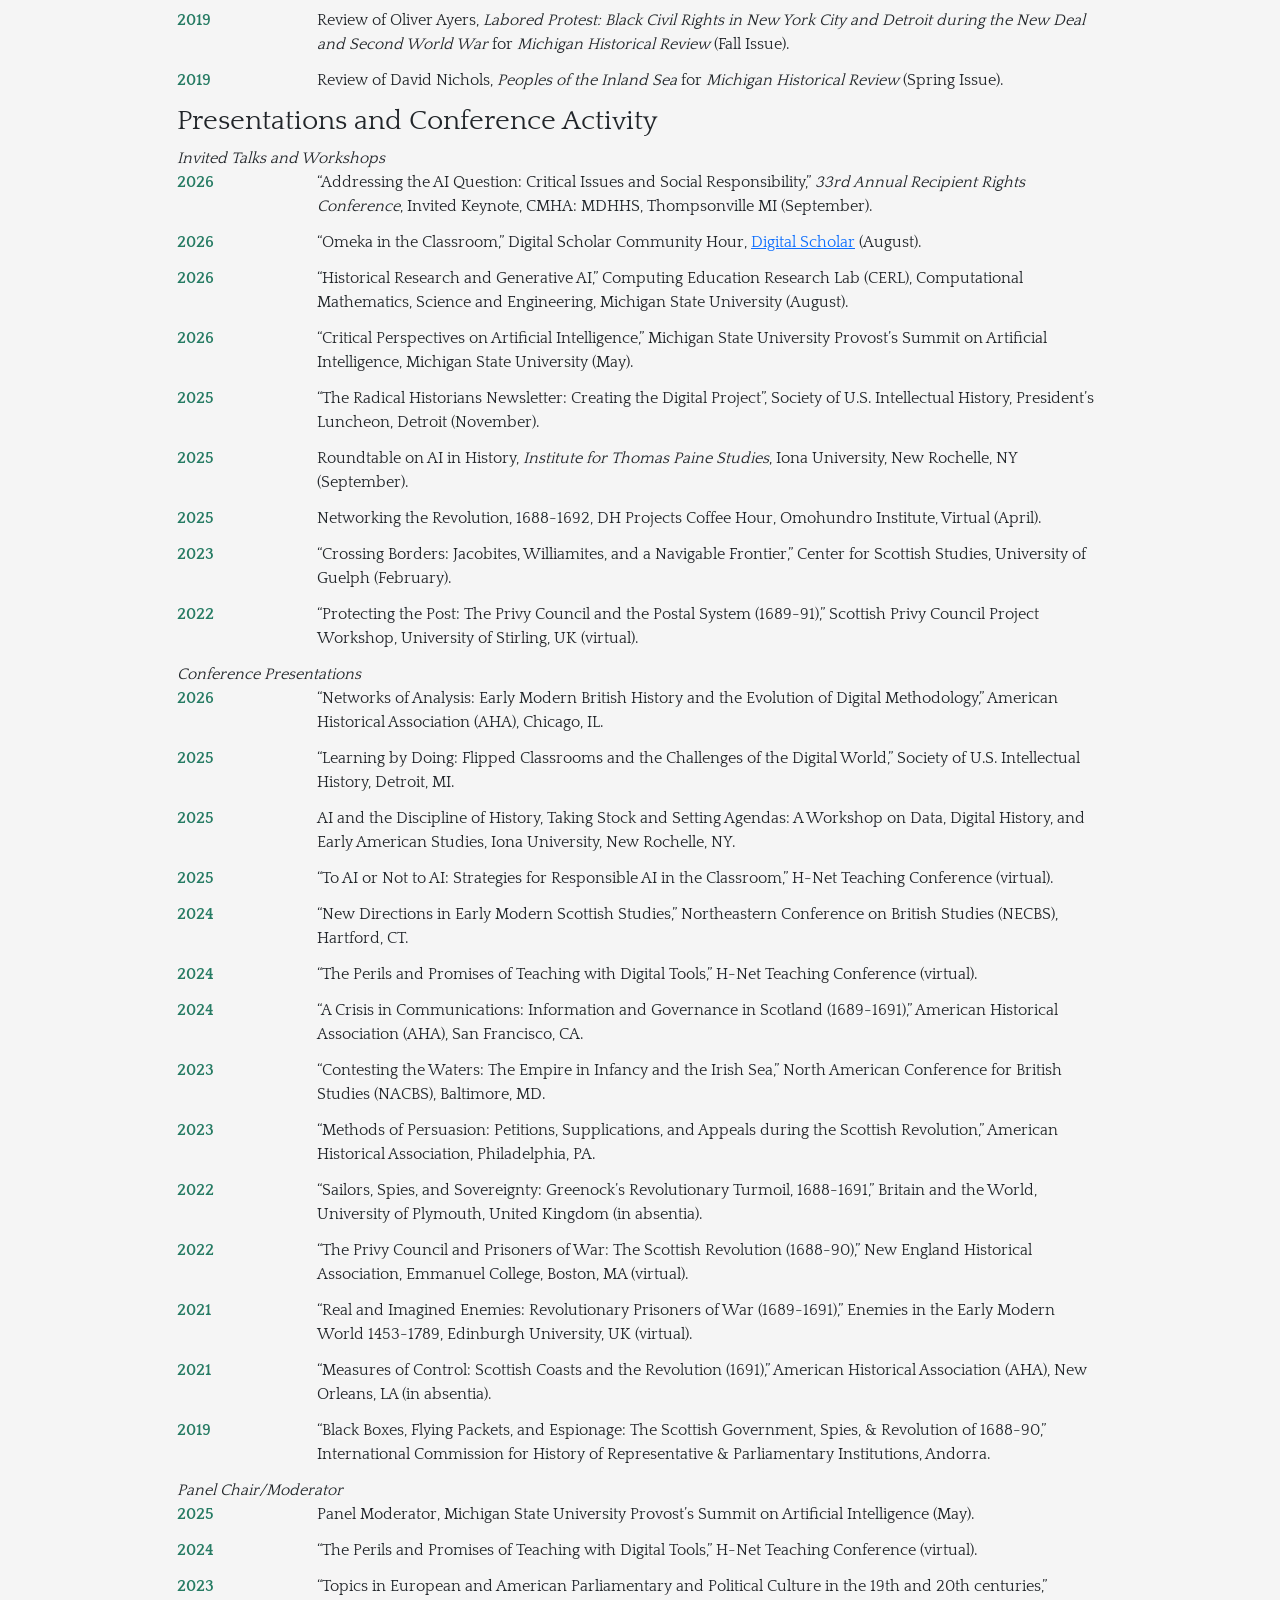
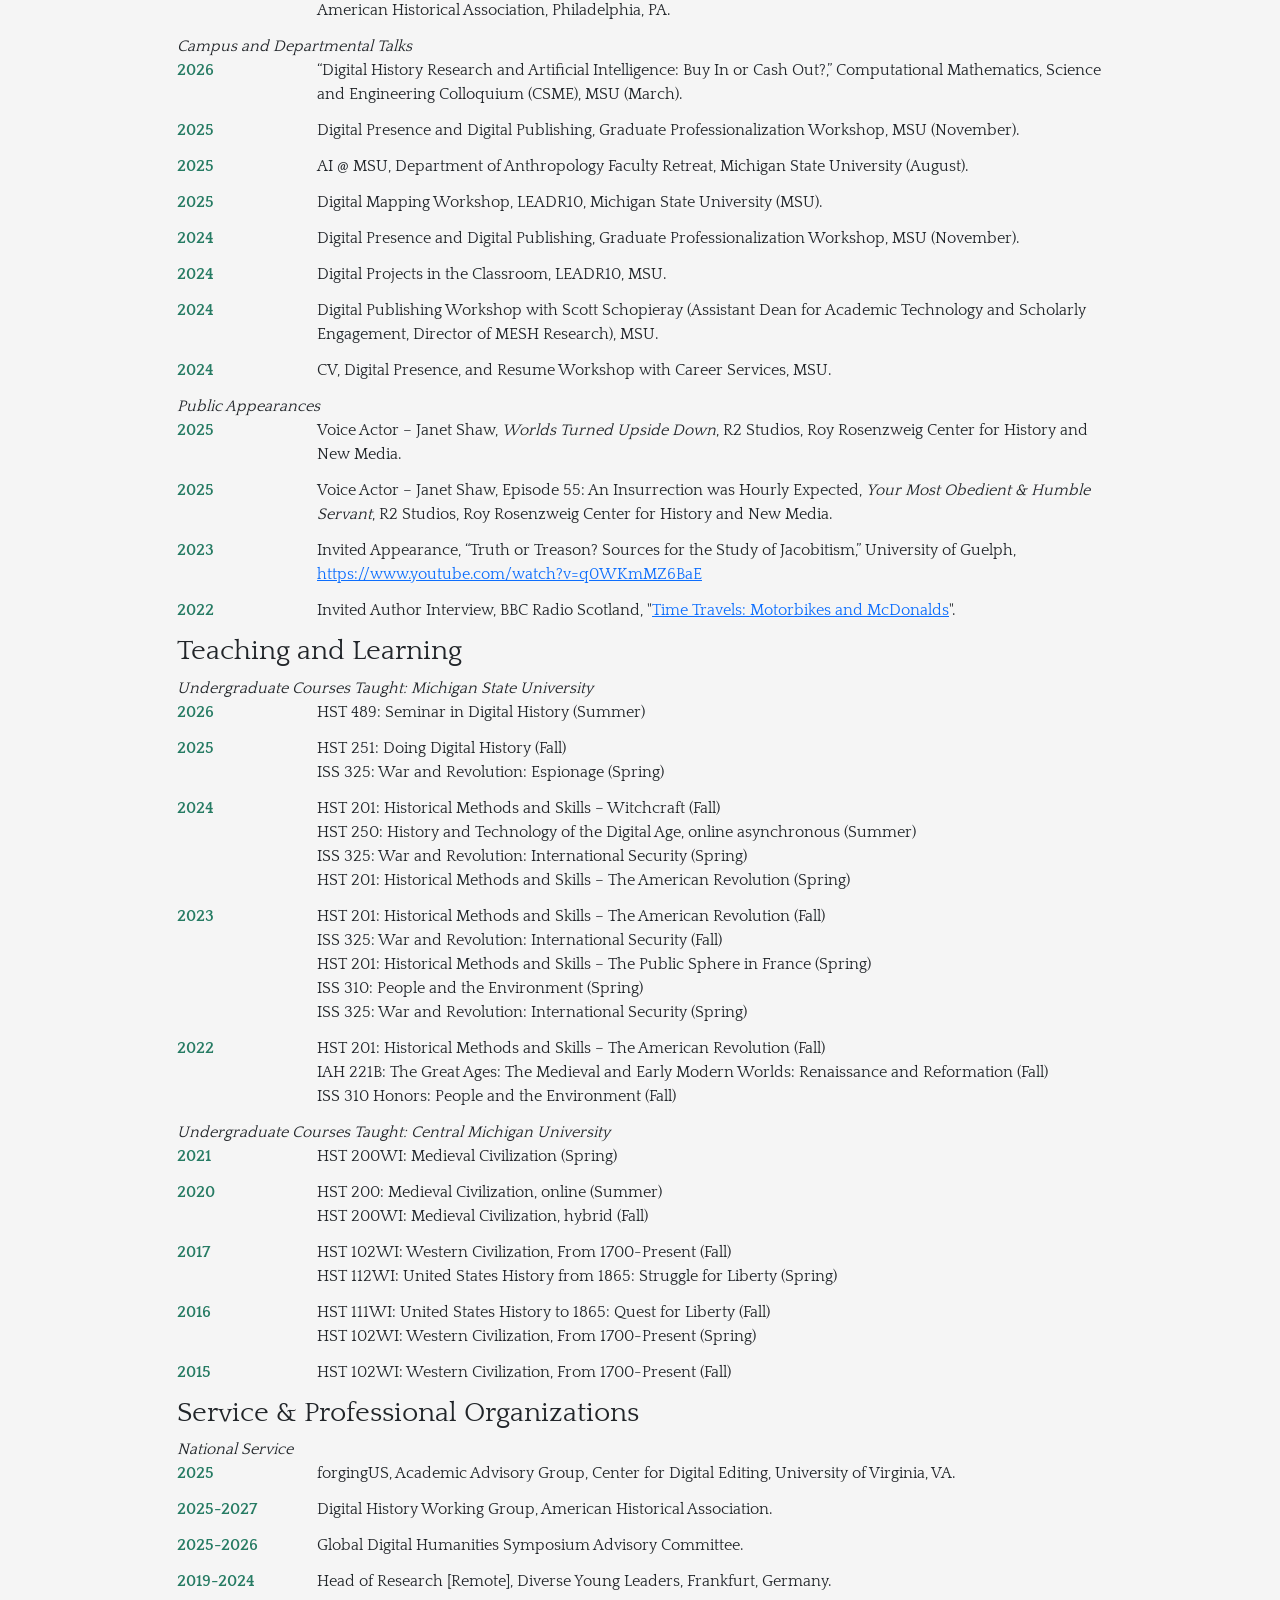
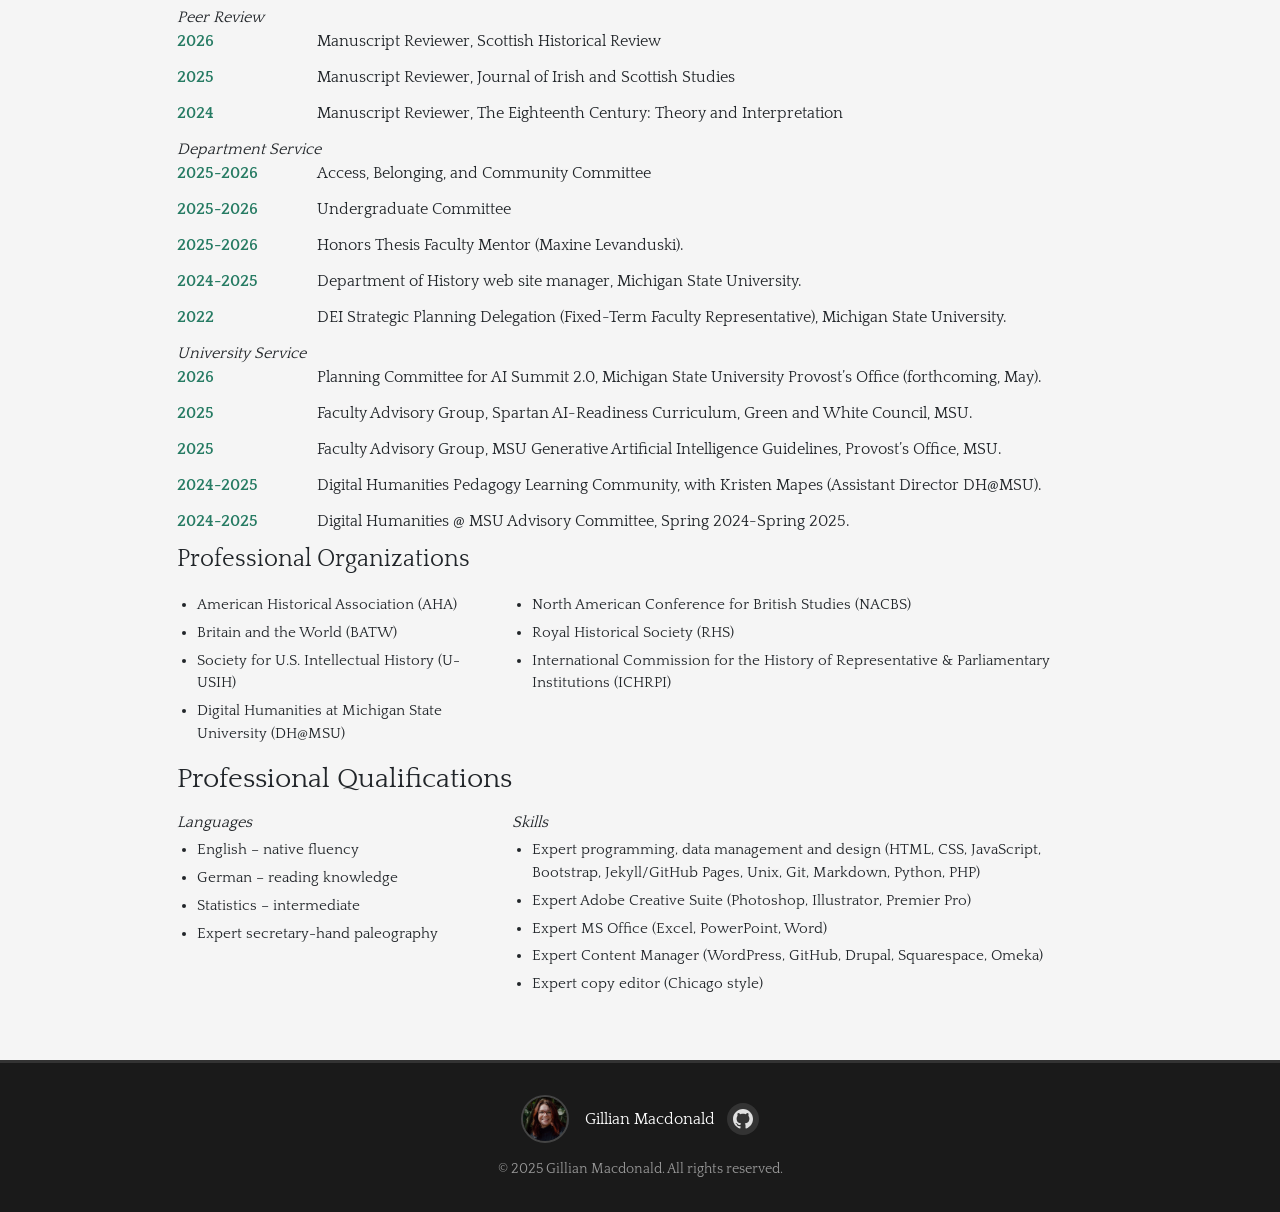
==== commit c070c127: "Update cv.html service update" ====
--- a/cv.html
+++ b/cv.html
@@ -239,9 +239,10 @@
     <div class="entry"><div class="date">2024</div><div class="content">Manuscript Reviewer, The Eighteenth Century: Theory and Interpretation</div></div>
 
     <i>Department Service</i>
-    <div class="entry"><div class="date">2025</div><div class="content">Undergraduate Committee</div></div>
-    <div class="entry"><div class="date">2025</div><div class="content">Honors Thesis Faculty Mentor (Maxine Levanduski).</div></div>
-    <div class="entry"><div class="date">2024</div><div class="content">Department of History web site manager, Michigan State University.</div></div>
+    <div class="entry"><div class="date">2025-2026</div><div class="content">Access, Belonging, and Community Committee</div></div>
+    <div class="entry"><div class="date">2025-2026</div><div class="content">Undergraduate Committee</div></div>
+    <div class="entry"><div class="date">2025-2026</div><div class="content">Honors Thesis Faculty Mentor (Maxine Levanduski).</div></div>
+    <div class="entry"><div class="date">2024-2025</div><div class="content">Department of History web site manager, Michigan State University.</div></div>
     <div class="entry"><div class="date">2022</div><div class="content">DEI Strategic Planning Delegation (Fixed-Term Faculty Representative), Michigan State University.</div></div>
 
     <i>University Service</i>
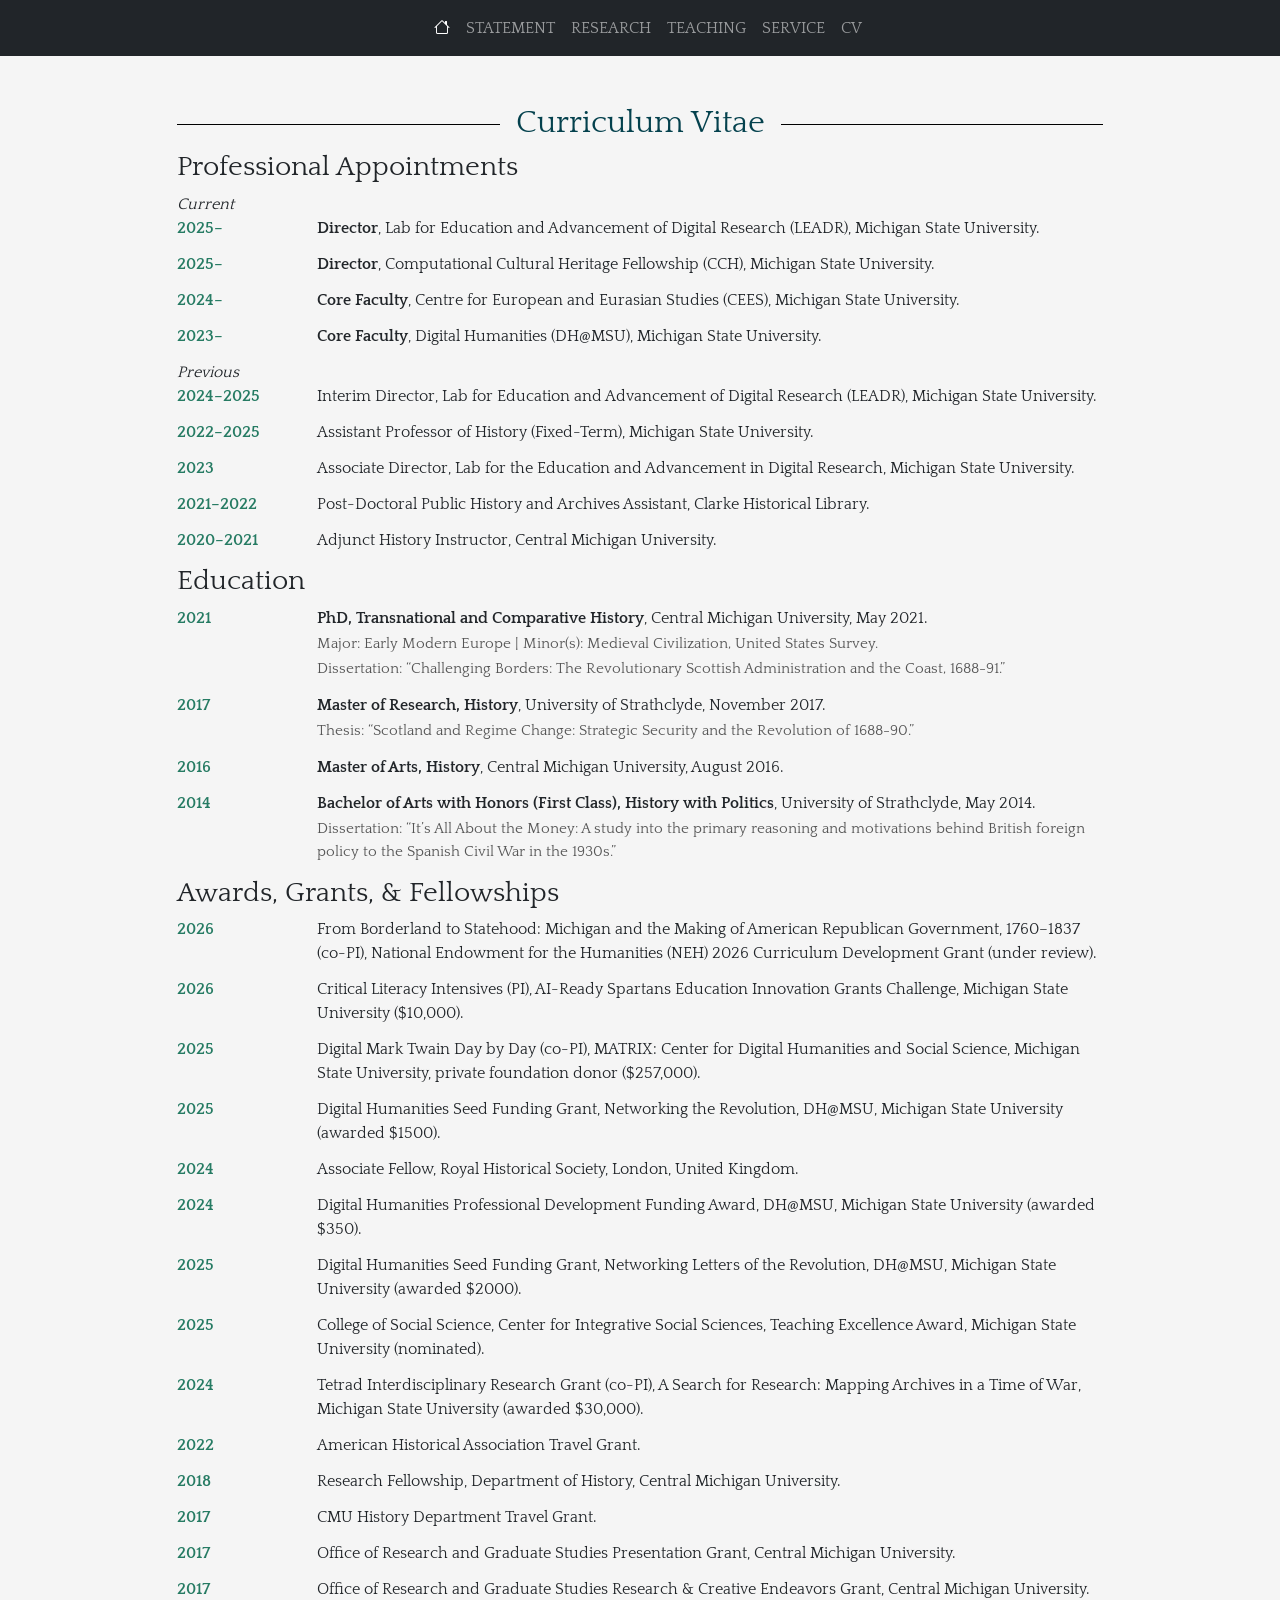
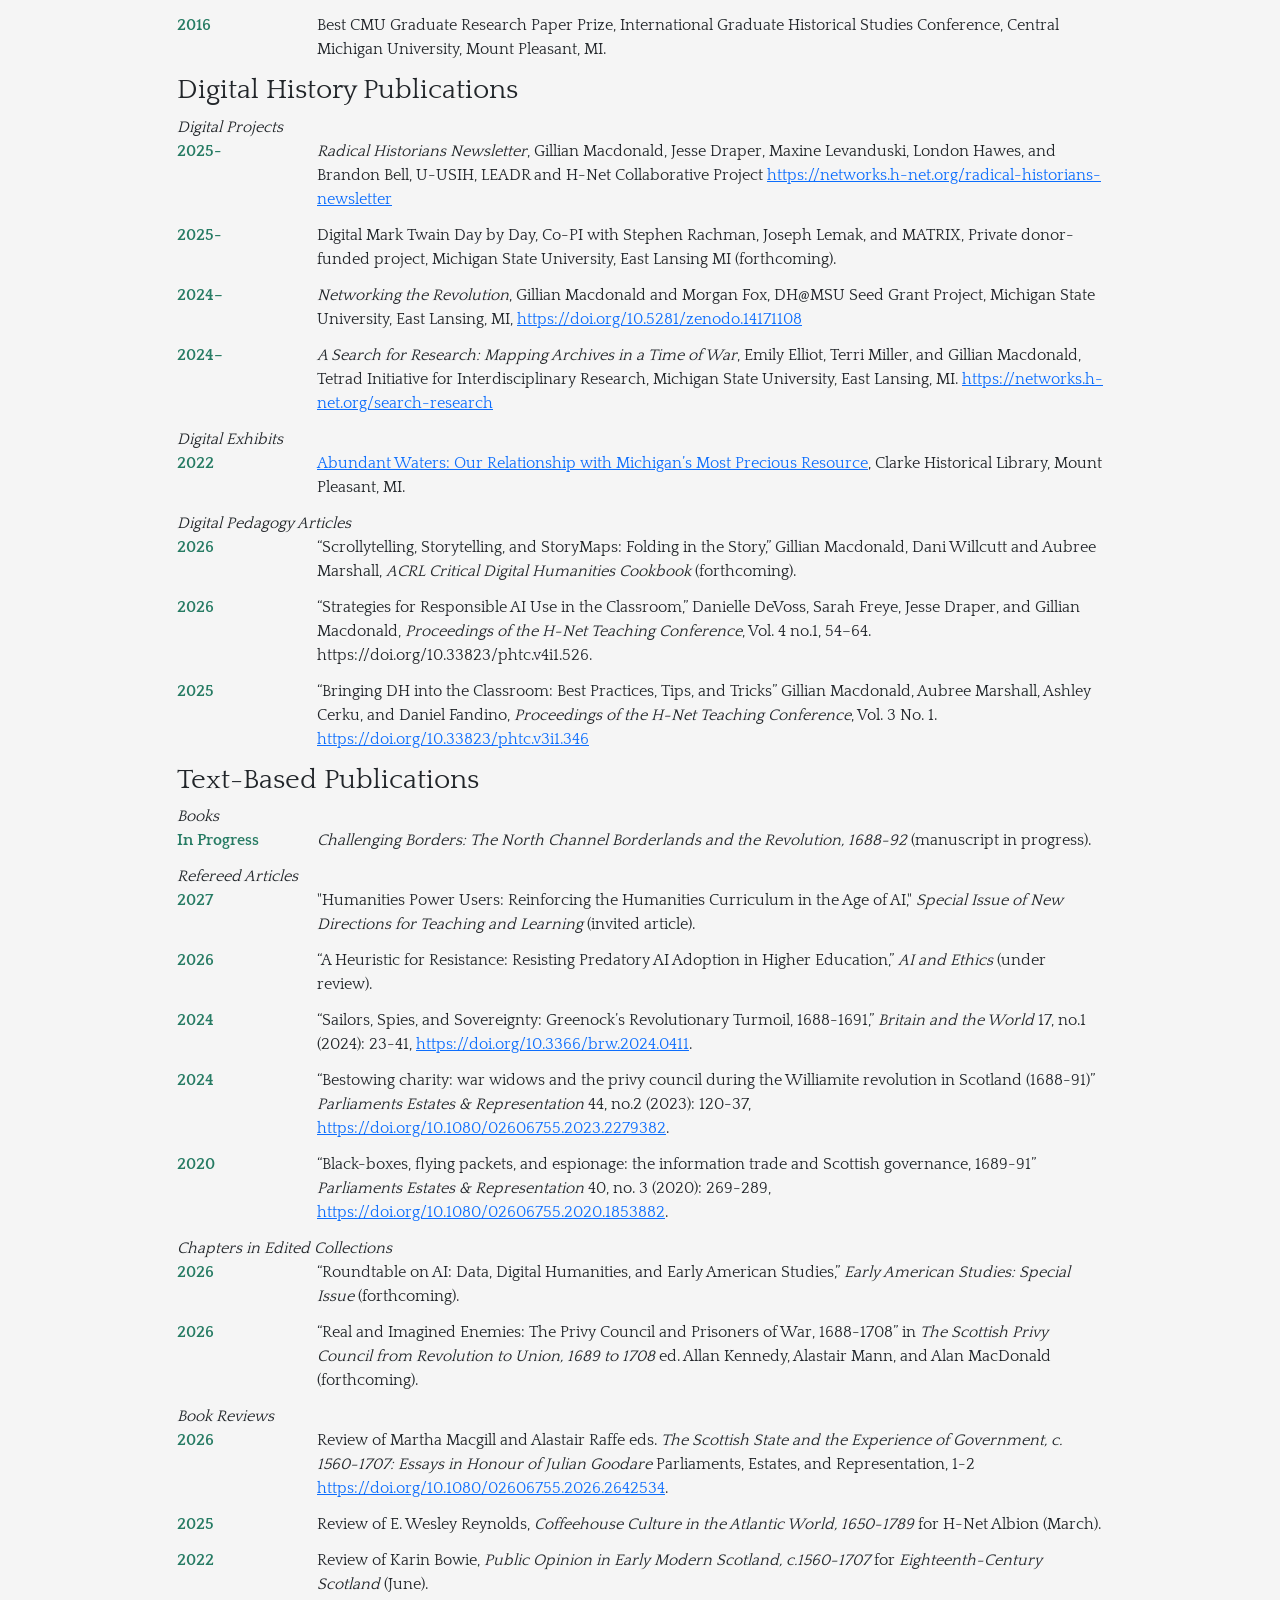
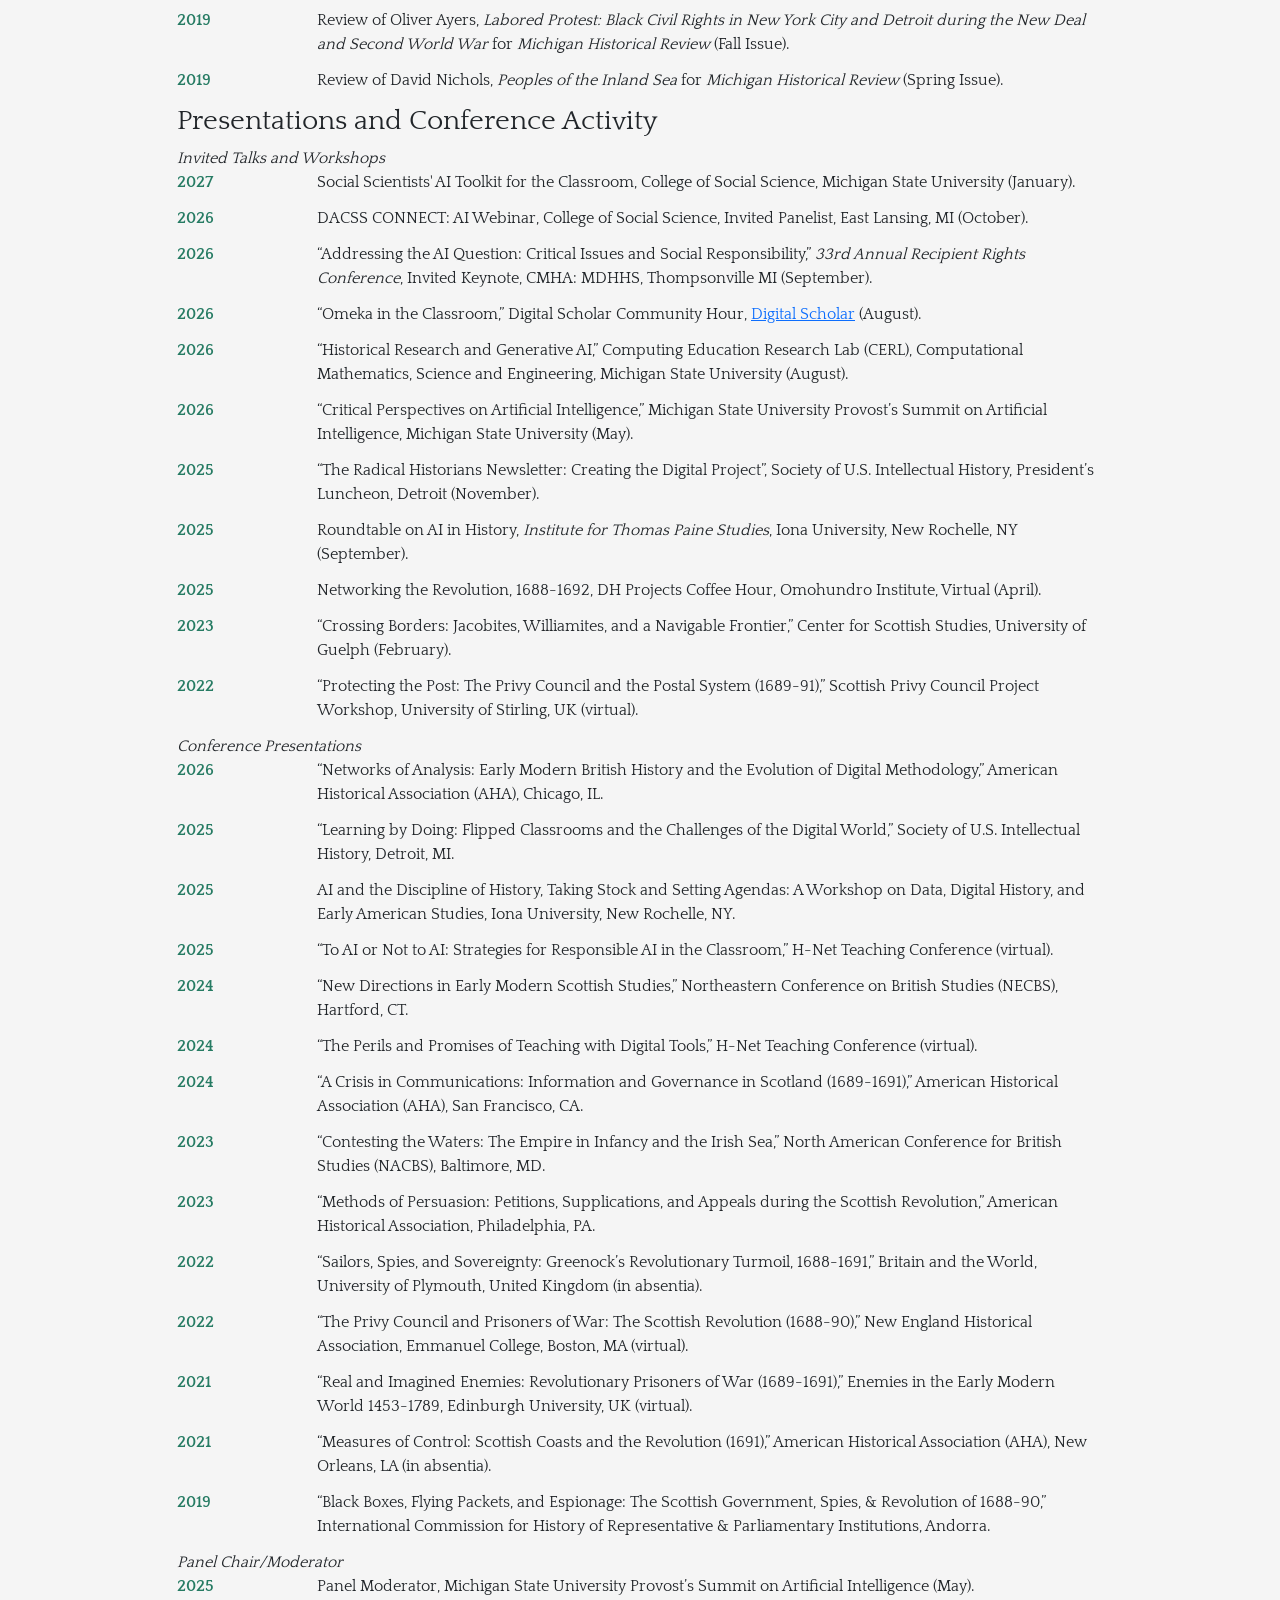
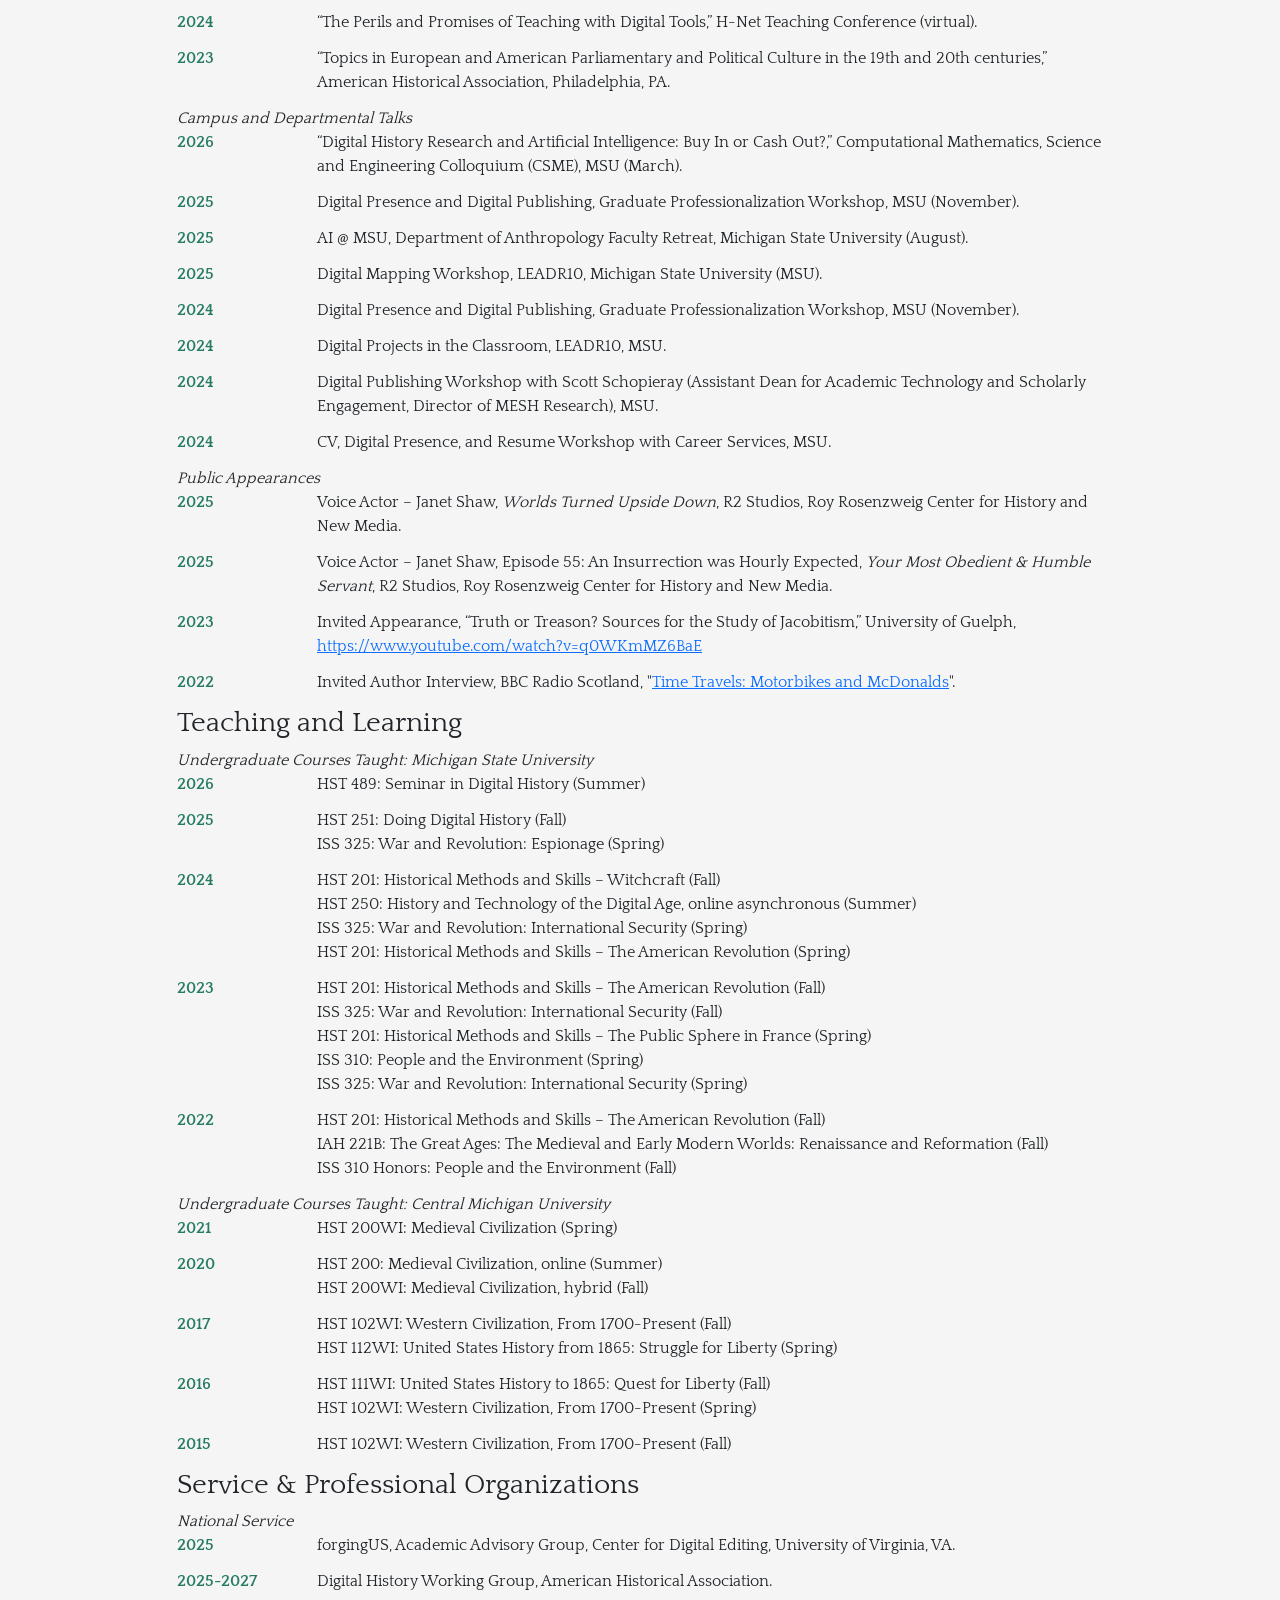
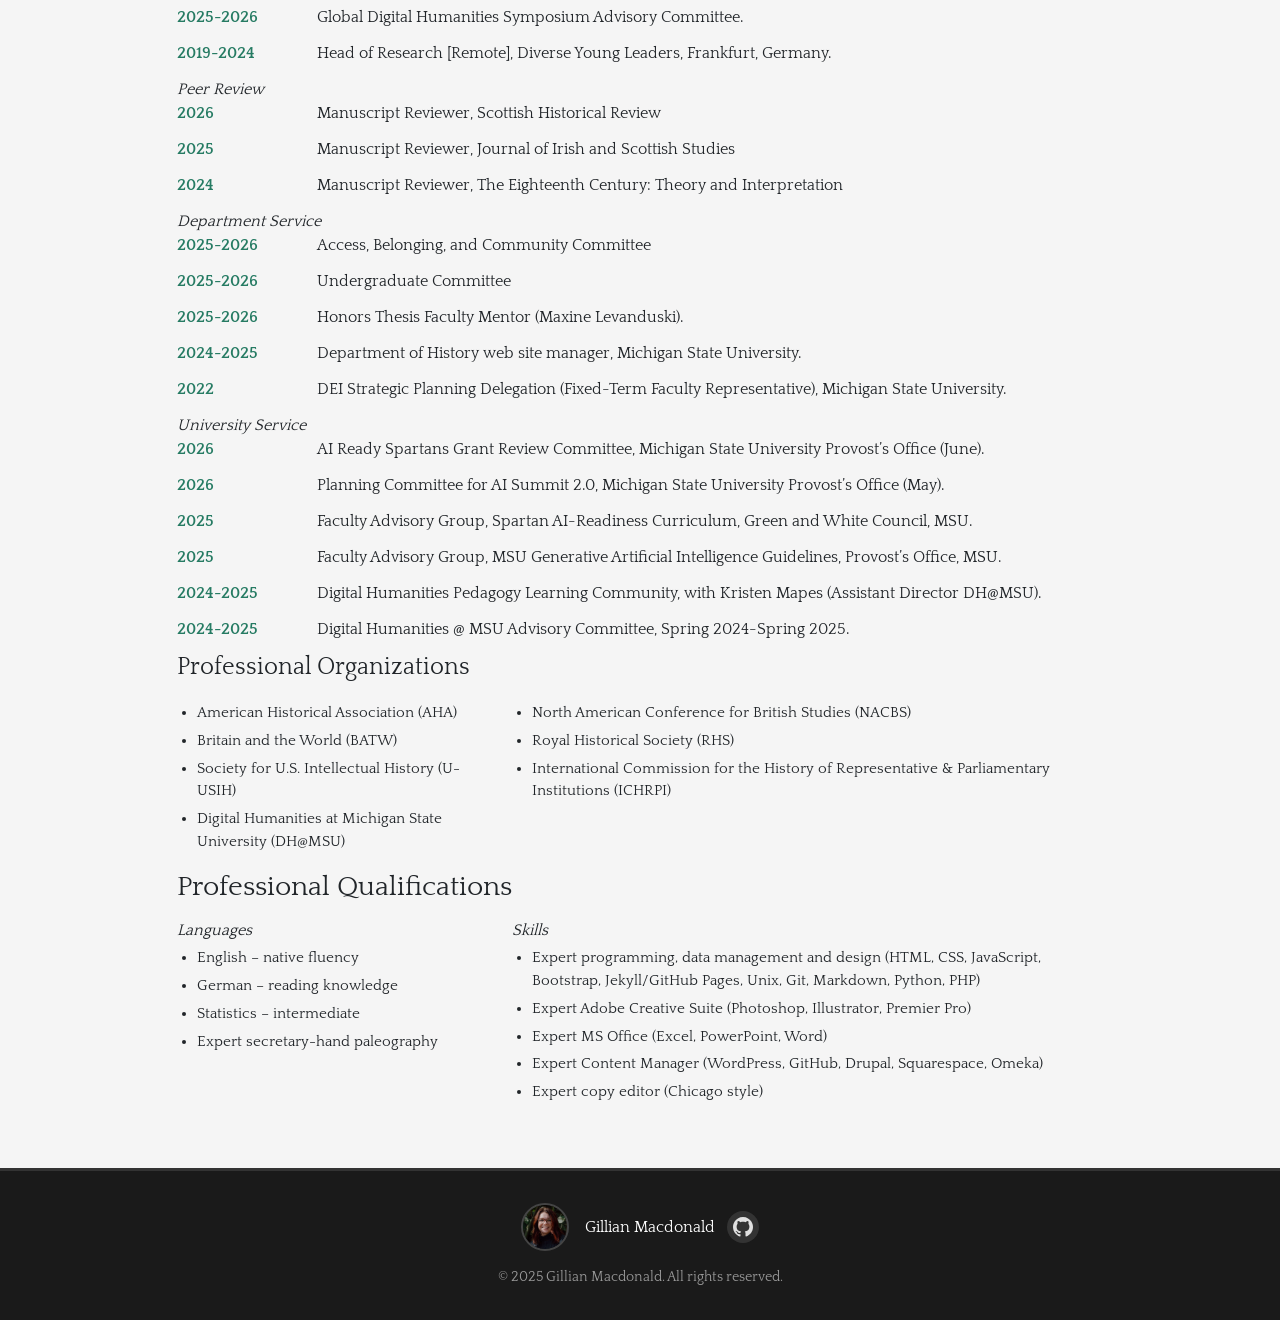
==== commit 38188970: "Update cv.html updates" ====
--- a/cv.html
+++ b/cv.html
@@ -164,6 +164,8 @@
 
     <h3>Presentations and Conference Activity</h3>
     <i>Invited Talks and Workshops</i>
+    <div class="entry"><div class="date">2027</div><div class="content">Social Scientists' AI Toolkit for the Classroom, College of Social Science, Michigan State University (January).</div></div>    
+    <div class="entry"><div class="date">2026</div><div class="content">DACSS CONNECT: AI Webinar, College of Social Science, Invited Panelist, East Lansing, MI (October).</div></div>
     <div class="entry"><div class="date">2026</div><div class="content">“Addressing the AI Question: Critical Issues and Social Responsibility,” <i>33rd Annual Recipient Rights Conference</i>, Invited Keynote, CMHA: MDHHS, Thompsonville MI (September).</div></div>
     <div class="entry"><div class="date">2026</div><div class="content">“Omeka in the Classroom,” Digital Scholar Community Hour, <a class="link" href="https://www.digitalscholar.org">Digital Scholar</a> (August). </div></div>
     <div class="entry"><div class="date">2026</div><div class="content">“Historical Research and Generative AI,” Computing Education Research Lab (CERL), Computational Mathematics, Science and Engineering, Michigan State University (August).</div></div>
@@ -246,7 +248,8 @@
     <div class="entry"><div class="date">2022</div><div class="content">DEI Strategic Planning Delegation (Fixed-Term Faculty Representative), Michigan State University.</div></div>
 
     <i>University Service</i>
-    <div class="entry"><div class="date">2026</div><div class="content">Planning Committee for AI Summit 2.0, Michigan State University Provost’s Office (forthcoming, May).</div></div>
+    <div class="entry"><div class="date">2026</div><div class="content">AI Ready Spartans Grant Review Committee, Michigan State University Provost’s Office (June).</div></div>
+    <div class="entry"><div class="date">2026</div><div class="content">Planning Committee for AI Summit 2.0, Michigan State University Provost’s Office (May).</div></div>
     <div class="entry"><div class="date">2025</div><div class="content">Faculty Advisory Group, Spartan AI-Readiness Curriculum, Green and White Council, MSU.</div></div>
     <div class="entry"><div class="date">2025</div><div class="content">Faculty Advisory Group, MSU Generative Artificial Intelligence Guidelines, Provost’s Office, MSU.</div></div>
     <div class="entry"><div class="date">2024-2025</div><div class="content">Digital Humanities Pedagogy Learning Community, with Kristen Mapes (Assistant Director DH@MSU).</div></div>
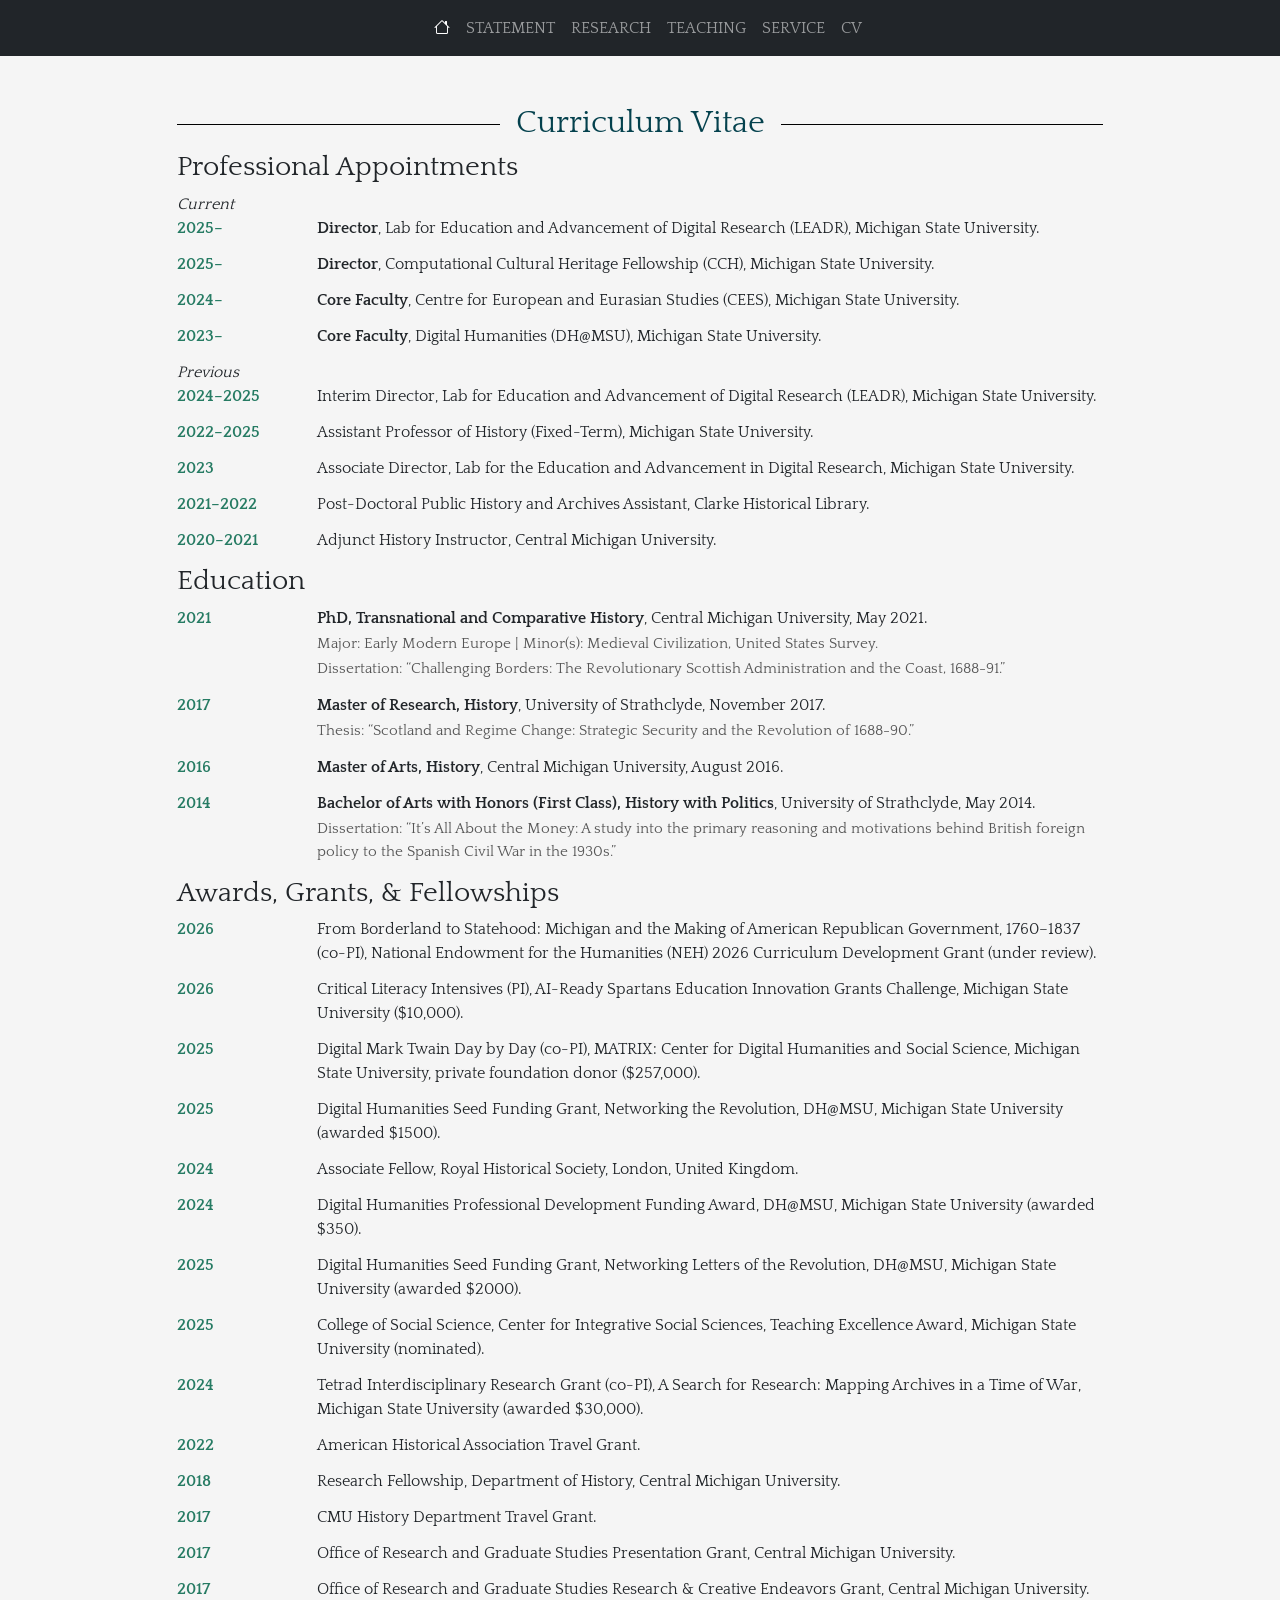
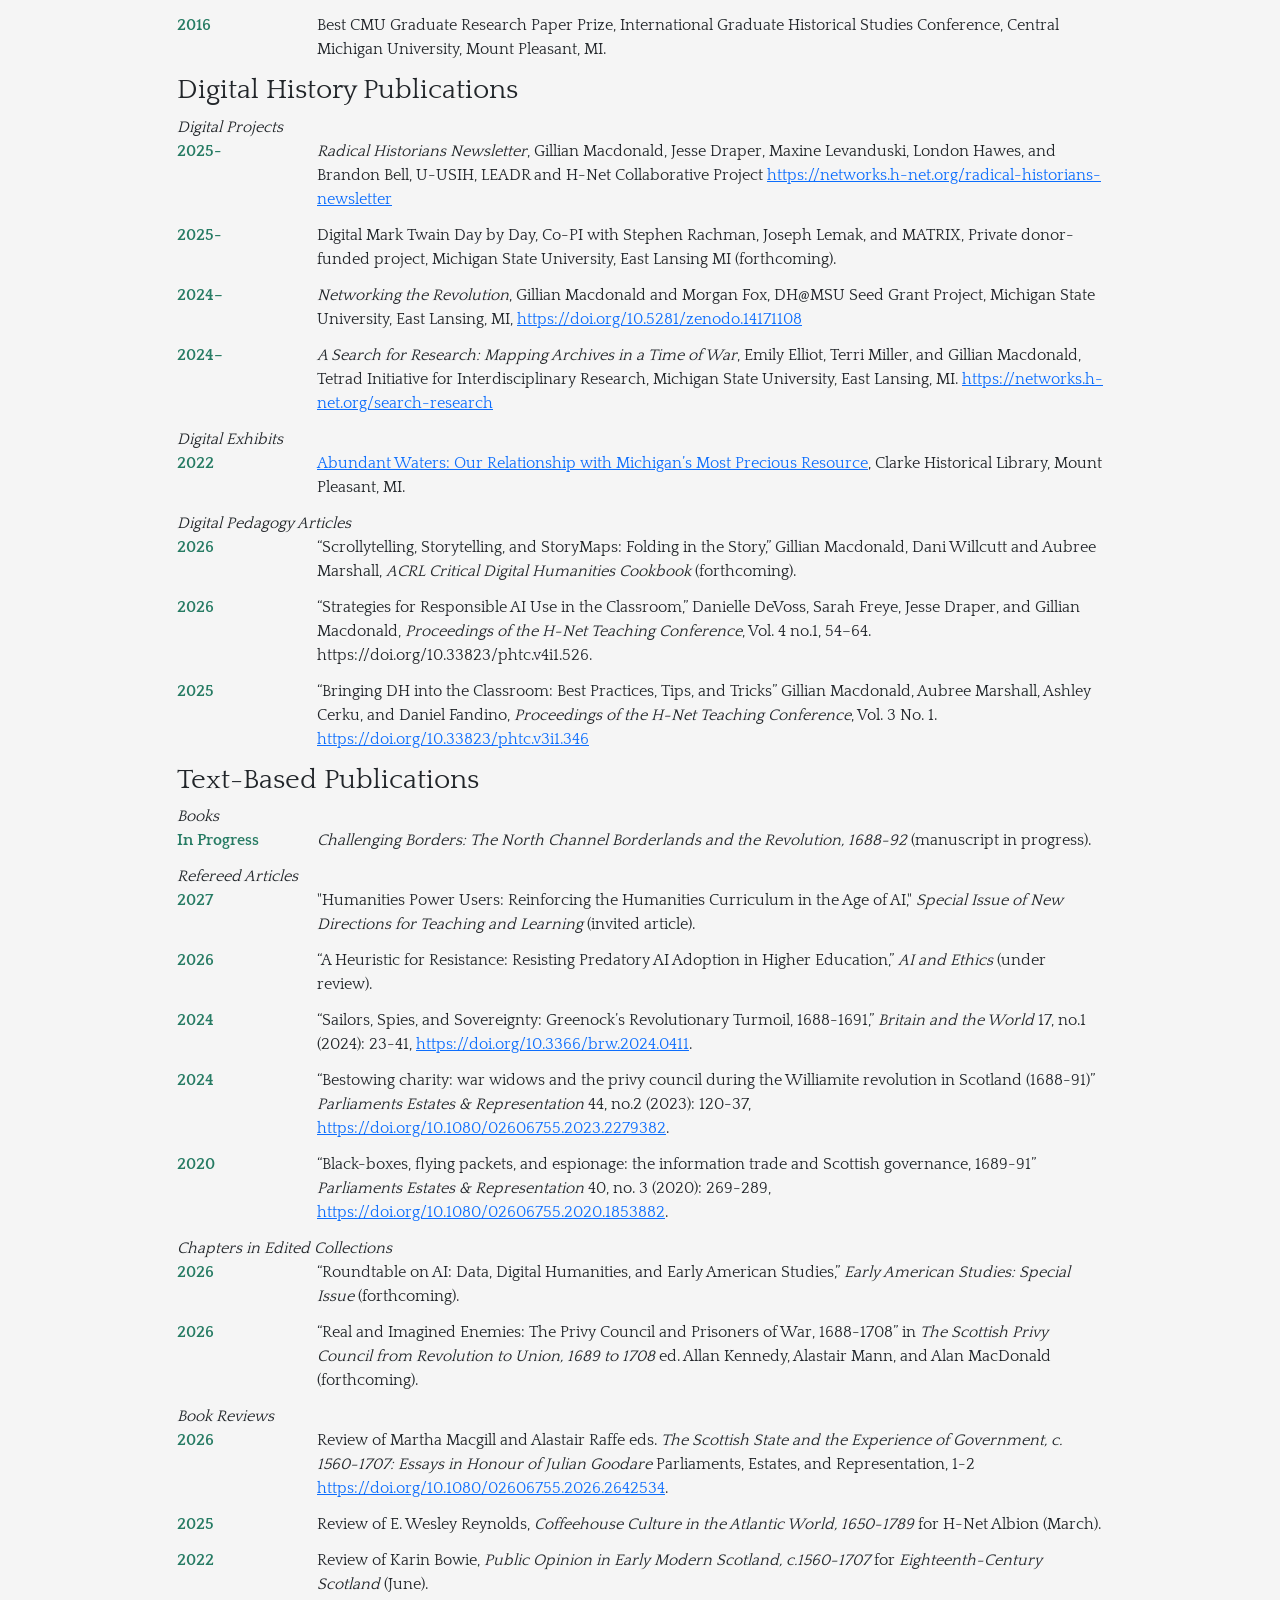
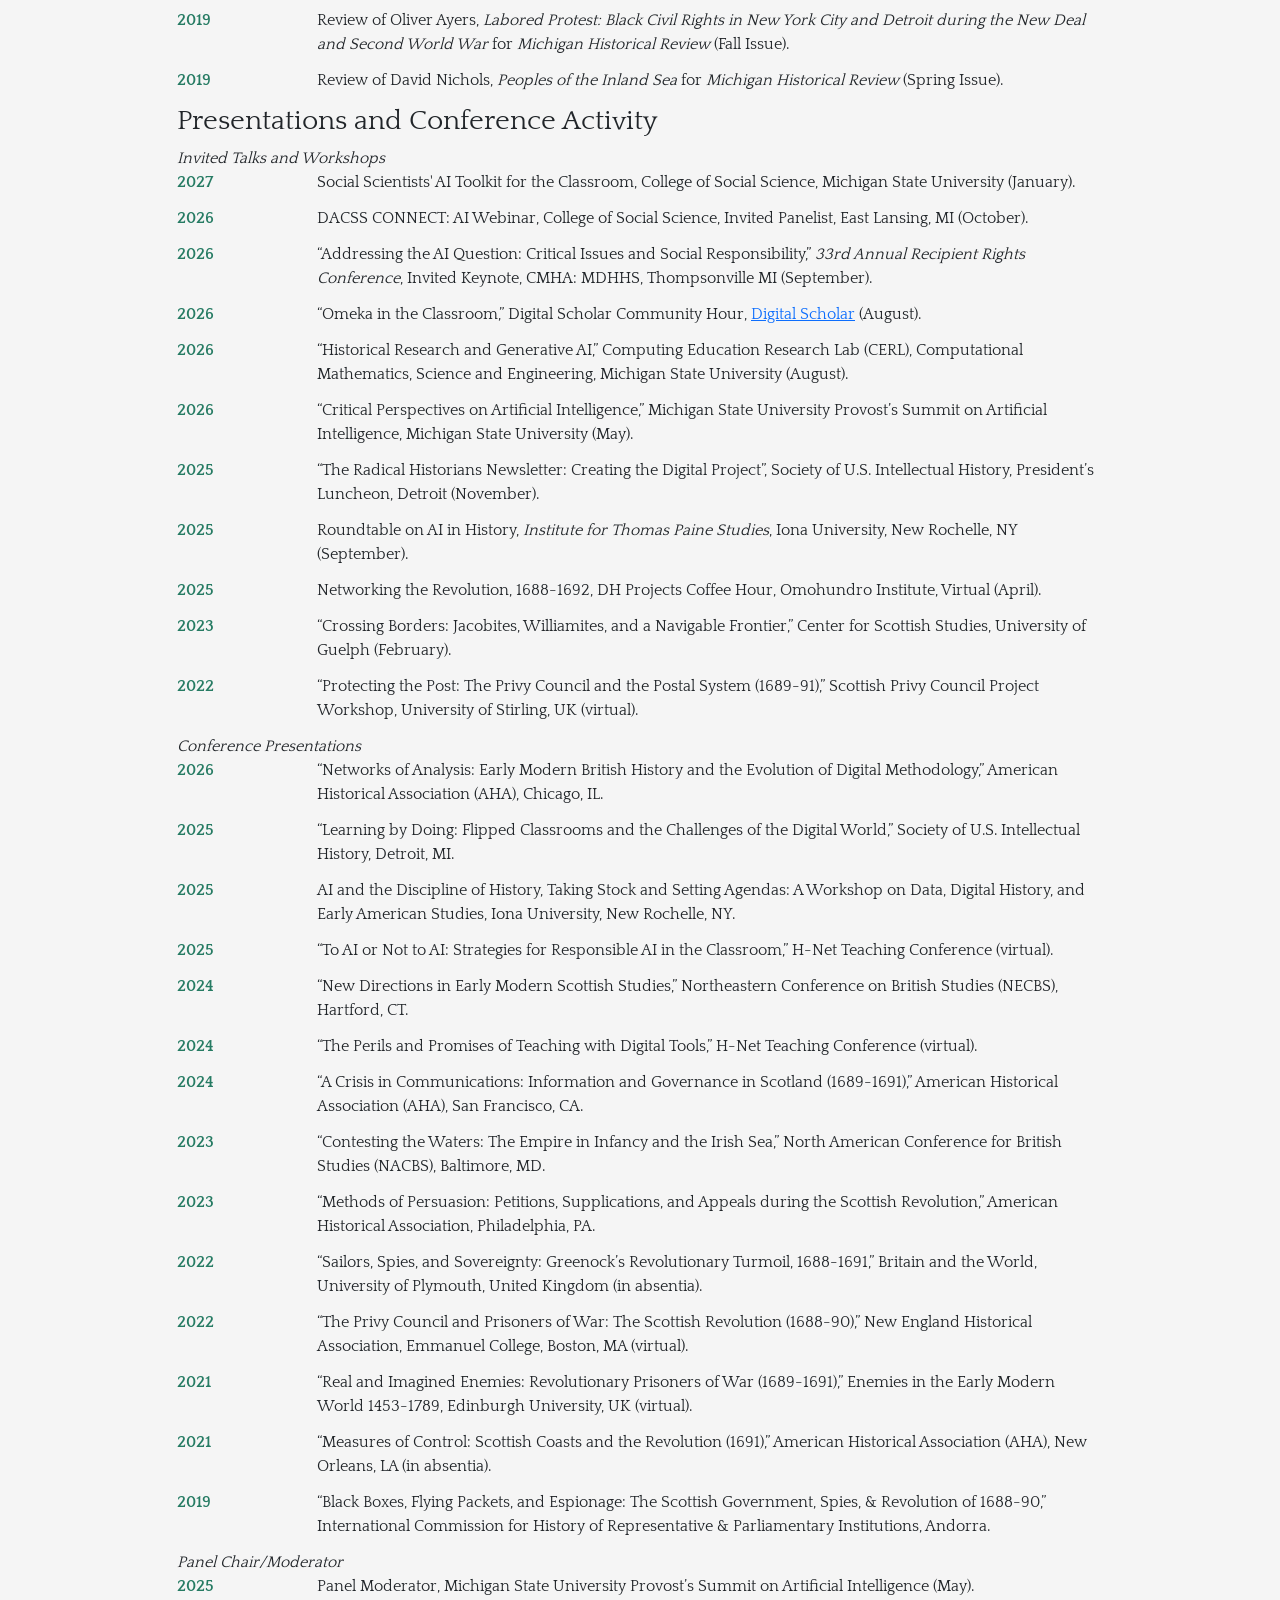
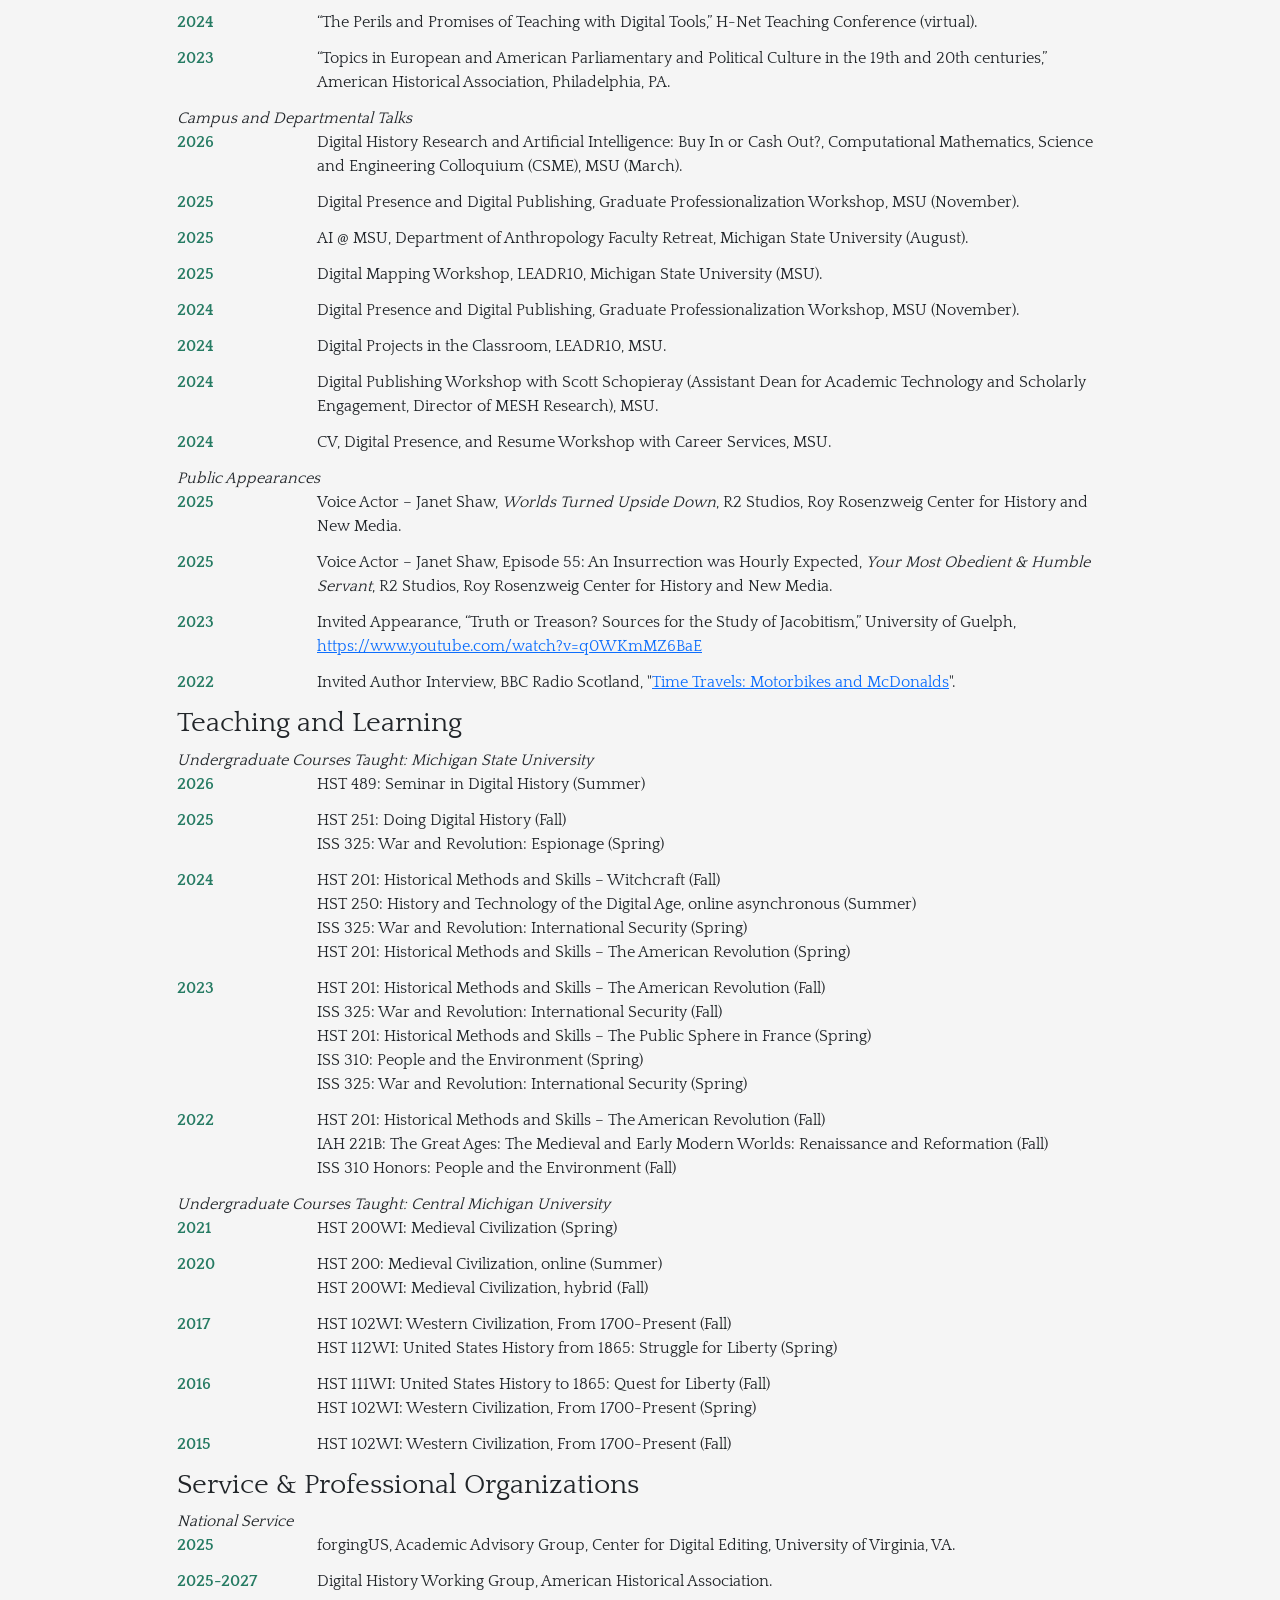
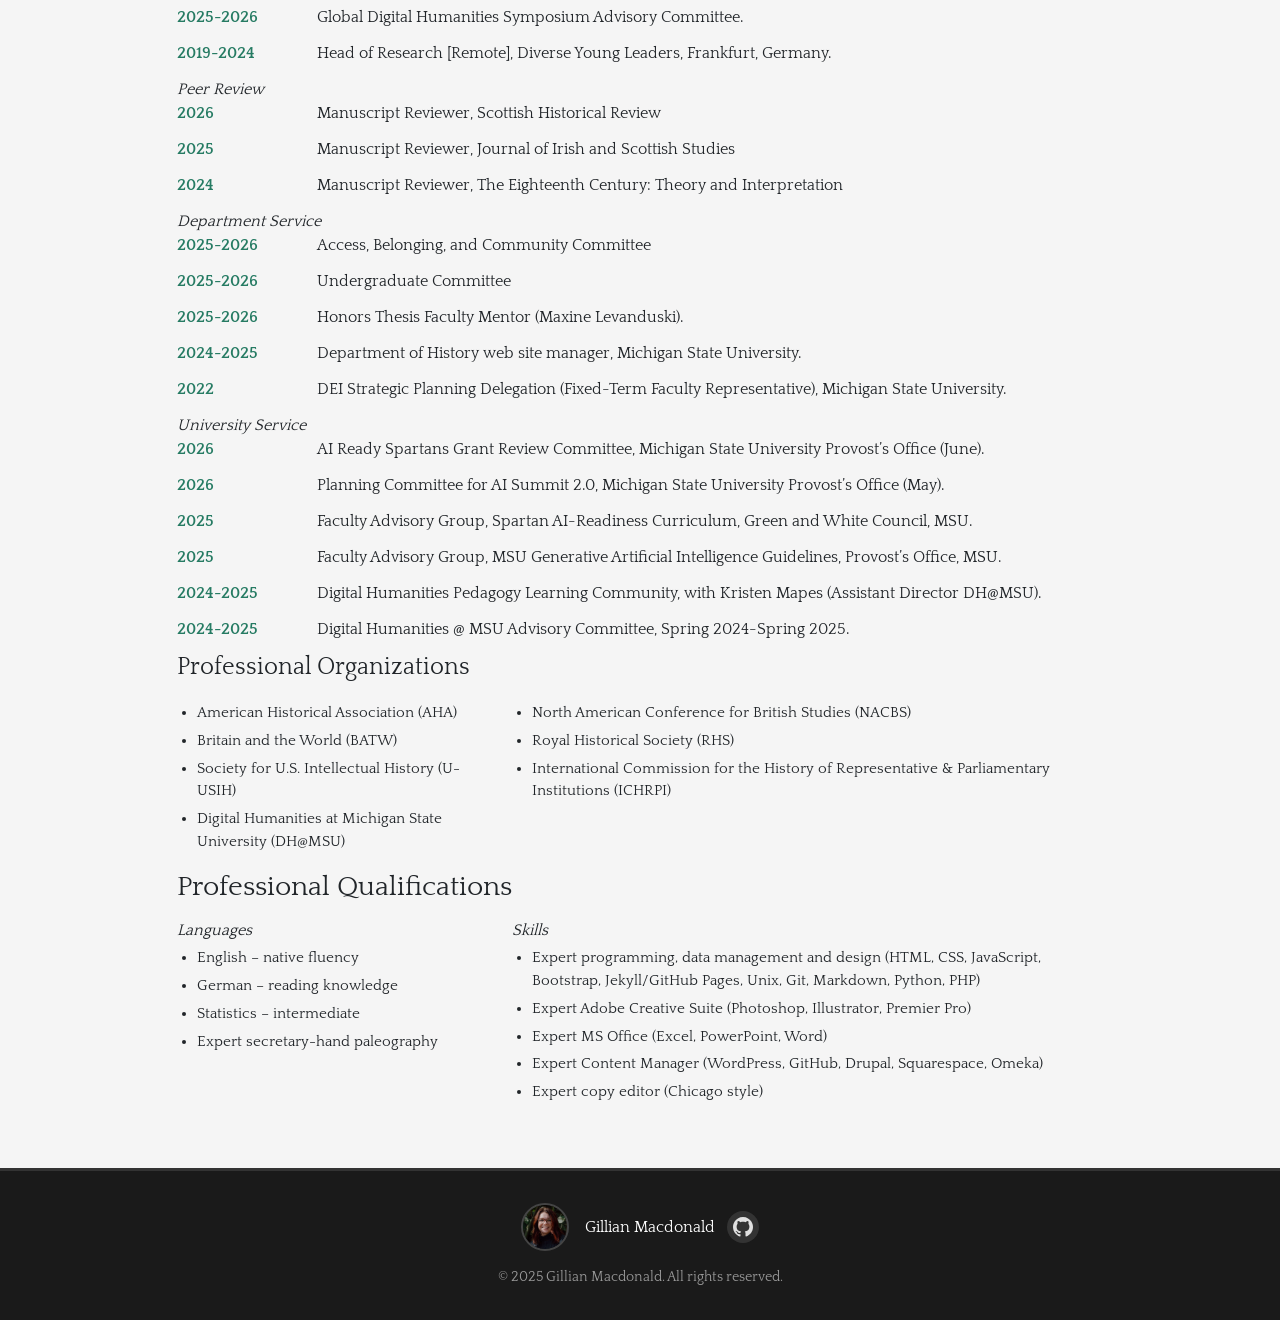
==== commit 1b339f4b: "Update cv.html rm quotes" ====
--- a/cv.html
+++ b/cv.html
@@ -198,7 +198,7 @@
     <div class="entry"><div class="date">2023</div><div class="content">“Topics in European and American Parliamentary and Political Culture in the 19th and 20th centuries,” American Historical Association, Philadelphia, PA.</div></div>
 
     <i>Campus and Departmental Talks</i>
-    <div class="entry"><div class="date">2026</div><div class="content">“Digital History Research and Artificial Intelligence: Buy In or Cash Out?,” Computational Mathematics, Science and Engineering Colloquium (CSME), MSU (March).</div></div>
+    <div class="entry"><div class="date">2026</div><div class="content">Digital History Research and Artificial Intelligence: Buy In or Cash Out?, Computational Mathematics, Science and Engineering Colloquium (CSME), MSU (March).</div></div>
     <div class="entry"><div class="date">2025</div><div class="content">Digital Presence and Digital Publishing, Graduate Professionalization Workshop, MSU (November).</div></div>
     <div class="entry"><div class="date">2025</div><div class="content">AI @ MSU, Department of Anthropology Faculty Retreat, Michigan State University (August).</div></div>
     <div class="entry"><div class="date">2025</div><div class="content">Digital Mapping Workshop, LEADR10, Michigan State University (MSU).</div></div>
